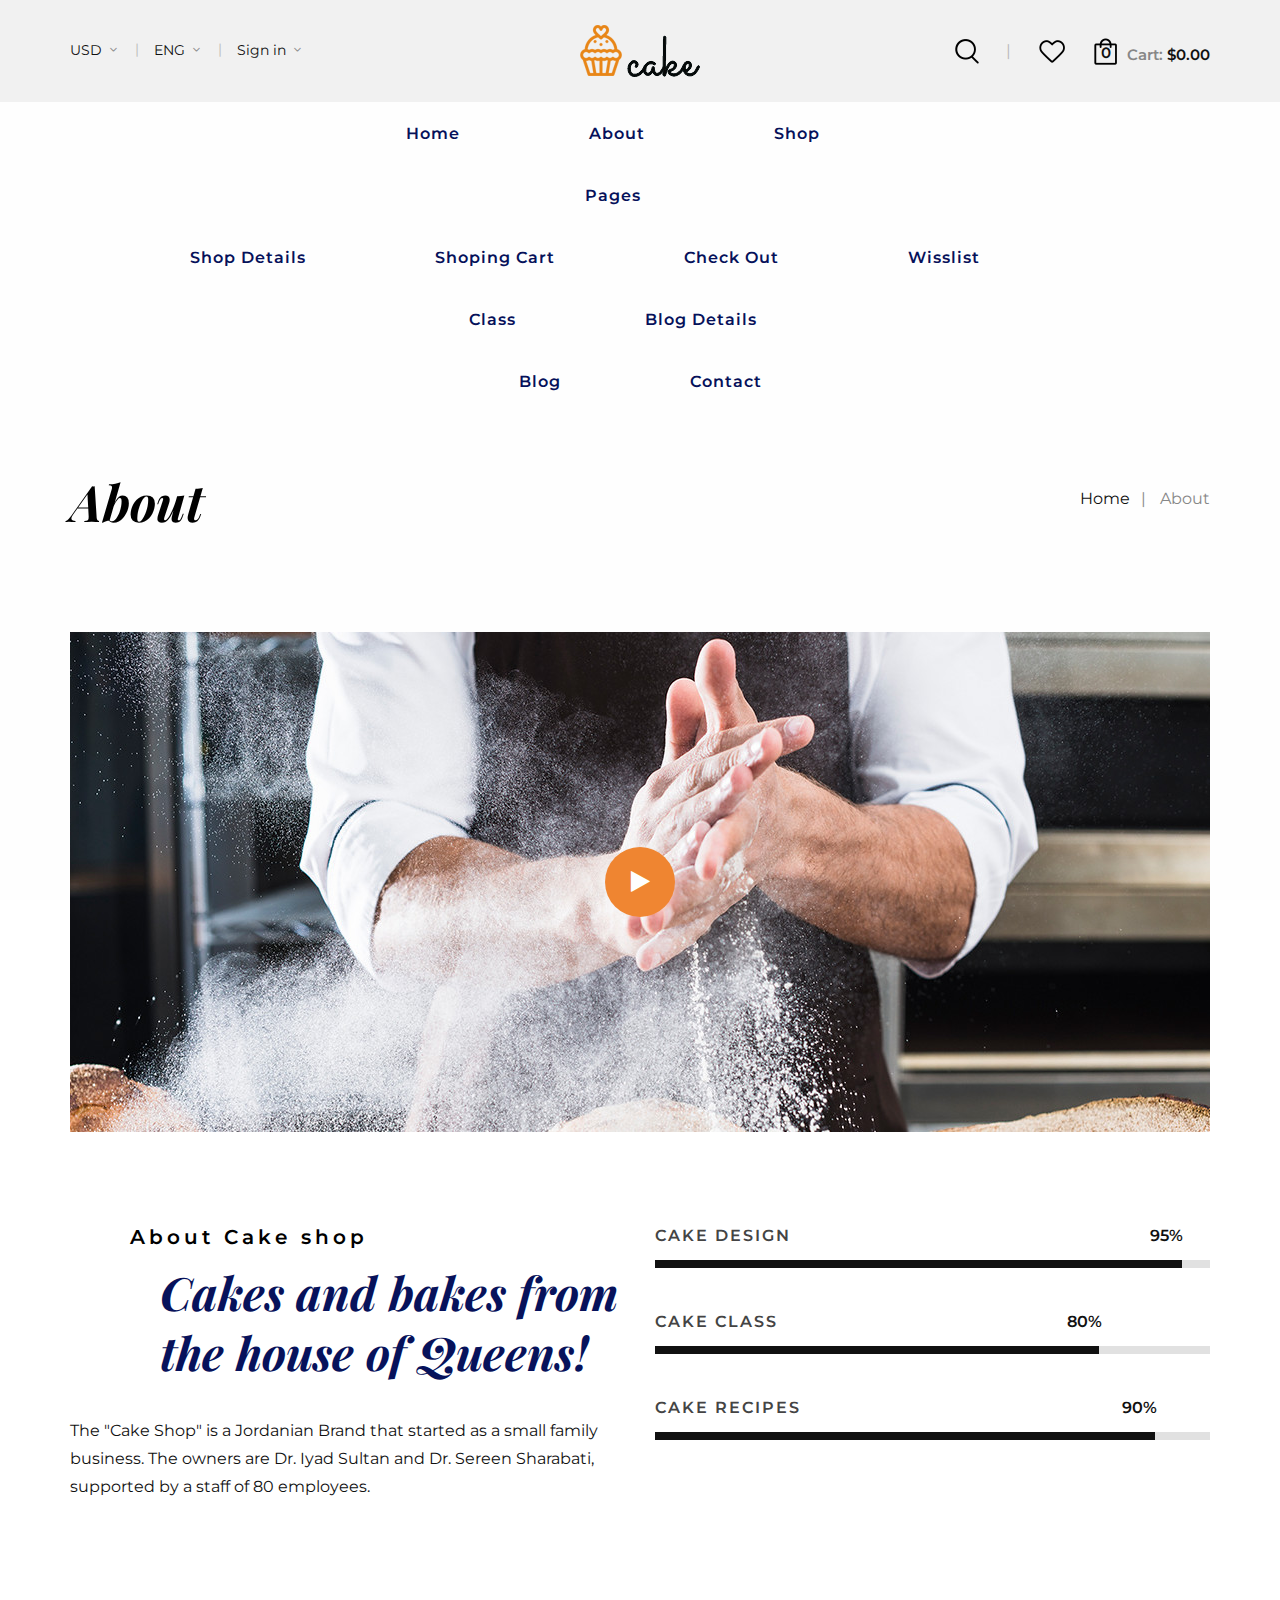
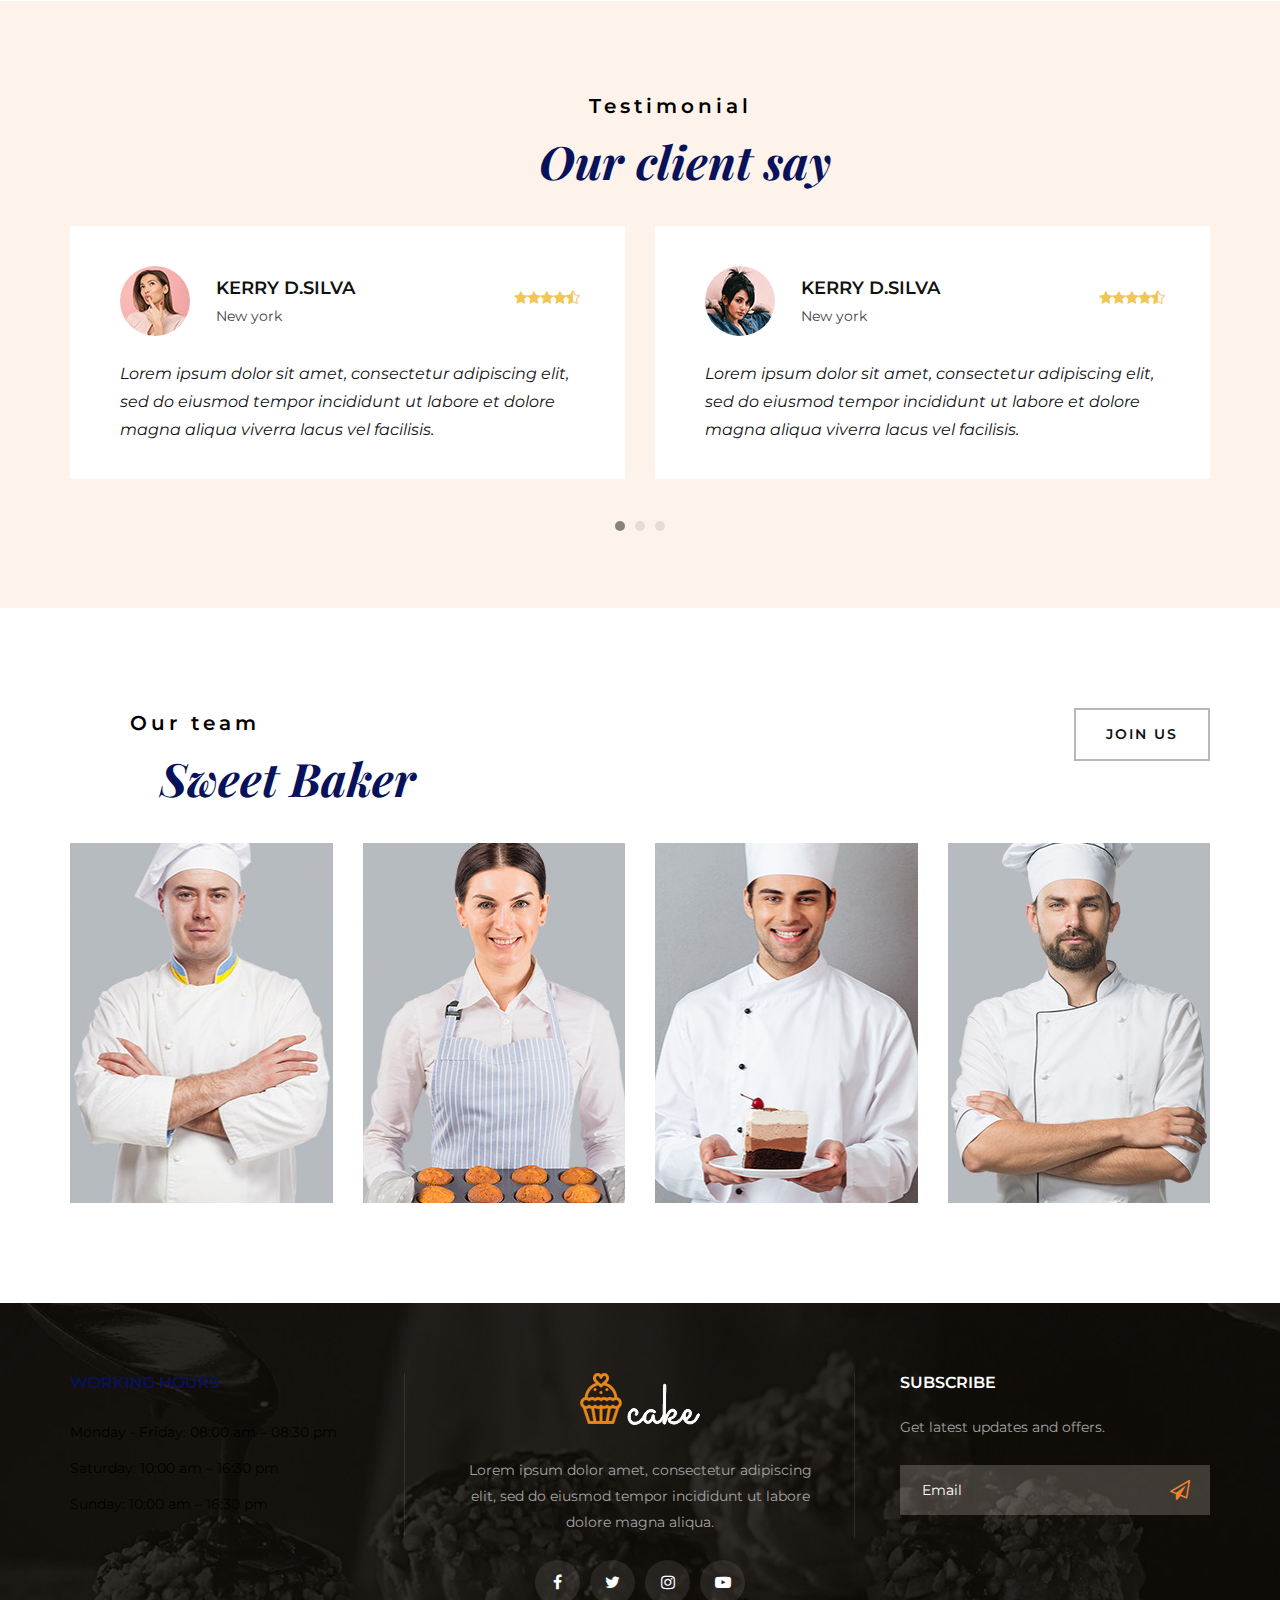
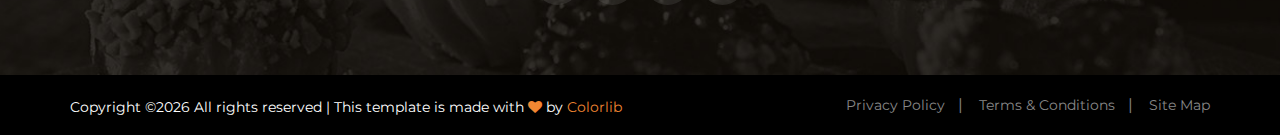
==== cake-main/about.html @ 312c6e27 "Code Push" ====
<!DOCTYPE html>
<html lang="zxx">

<head>
    <meta charset="UTF-8">
    <meta name="description" content="Cake Template">
    <meta name="keywords" content="Cake, unica, creative, html">
    <meta name="viewport" content="width=device-width, initial-scale=1.0">
    <meta http-equiv="X-UA-Compatible" content="ie=edge">
    <title>Cake | Template</title>

    <!-- Google Font -->
    <link href="https://fonts.googleapis.com/css2?family=Playfair+Display:wght@400;500;600;700;800;900&display=swap"
    rel="stylesheet">
    <link href="https://fonts.googleapis.com/css2?family=Montserrat:wght@300;400;500;600;700;800;900&display=swap"
    rel="stylesheet">

    <!-- Css Styles -->
    <link rel="stylesheet" href="css/bootstrap.min.css" type="text/css">
    <link rel="stylesheet" href="css/flaticon.css" type="text/css">
    <link rel="stylesheet" href="css/barfiller.css" type="text/css">
    <link rel="stylesheet" href="css/magnific-popup.css" type="text/css">
    <link rel="stylesheet" href="css/font-awesome.min.css" type="text/css">
    <link rel="stylesheet" href="css/elegant-icons.css" type="text/css">
    <link rel="stylesheet" href="css/nice-select.css" type="text/css">
    <link rel="stylesheet" href="css/owl.carousel.min.css" type="text/css">
    <link rel="stylesheet" href="css/slicknav.min.css" type="text/css">
    <link rel="stylesheet" href="css/style.css" type="text/css">
</head>

<body>
    <!-- Page Preloder -->
    <div id="preloder">
        <div class="loader"></div>
    </div>

    <!-- Offcanvas Menu Begin -->
    <div class="offcanvas-menu-overlay"></div>
    <div class="offcanvas-menu-wrapper">
        <div class="offcanvas__cart">
            <div class="offcanvas__cart__links">
                <a href="#" class="search-switch"><img src="img/icon/search.png" alt=""></a>
                <a href="#"><img src="img/icon/heart.png" alt=""></a>
            </div>
            <div class="offcanvas__cart__item">
                <a href="#"><img src="img/icon/cart.png" alt=""> <span>0</span></a>
                <div class="cart__price">Cart: <span>$0.00</span></div>
            </div>
        </div>
        <div class="offcanvas__logo">
            <a href="./index.html"><img src="img/logo.png" alt=""></a>
        </div>
        <div id="mobile-menu-wrap"></div>
        <div class="offcanvas__option">
            <ul>
                <li>USD <span class="arrow_carrot-down"></span>
                    <ul>
                        <li>EUR</li>
                        <li>USD</li>
                    </ul>
                </li>
                <li>ENG <span class="arrow_carrot-down"></span>
                    <ul>
                        <li>Spanish</li>
                        <li>ENG</li>
                    </ul>
                </li>
                <li><a href="#">Sign in</a> <span class="arrow_carrot-down"></span></li>
            </ul>
        </div>
    </div>
    <!-- Offcanvas Menu End -->

    <!-- Header Section Begin -->
    <header class="header">
        <div class="header__top">
            <div class="container">
                <div class="row">
                    <div class="col-lg-12">
                        <div class="header__top__inner">
                            <div class="header__top__left">
                                <ul>
                                    <li>USD <span class="arrow_carrot-down"></span>
                                        <ul>
                                            <li>EUR</li>
                                            <li>USD</li>
                                        </ul>
                                    </li>
                                    <li>ENG <span class="arrow_carrot-down"></span>
                                        <ul>
                                            <li>Spanish</li>
                                            <li>ENG</li>
                                        </ul>
                                    </li>
                                    <li><a href="#">Sign in</a> <span class="arrow_carrot-down"></span></li>
                                </ul>
                            </div>
                            <div class="header__logo">
                                <a href="./index.html"><img src="img/logo.png" alt=""></a>
                            </div>
                            <div class="header__top__right">
                                <div class="header__top__right__links">
                                    <a href="#" class="search-switch"><img src="img/icon/search.png" alt=""></a>
                                    <a href="#"><img src="img/icon/heart.png" alt=""></a>
                                </div>
                                <div class="header__top__right__cart">
                                    <a href="#"><img src="img/icon/cart.png" alt=""> <span>0</span></a>
                                    <div class="cart__price">Cart: <span>$0.00</span></div>
                                </div>
                            </div>
                        </div>
                    </div>
                </div>
                <div class="canvas__open"><i class="fa fa-bars"></i></div>
            </div>
        </div>
        <div class="container">
            <div class="row">
                <div class="col-lg-12">
                    <nav class="header__menu mobile-menu">
                        <ul>
                            <li><a href="./index.html">Home</a></li>
                            <li class="active"><a href="./about.html">About</a></li>
                            <li><a href="./shop.html">Shop</a></li>
                            <li><a href="#">Pages</a>
                                <ul class="dropdown">
                                    <li><a href="./shop-details.html">Shop Details</a></li>
                                    <li><a href="./shoping-cart.html">Shoping Cart</a></li>
                                    <li><a href="./checkout.html">Check Out</a></li>
                                    <li><a href="./wisslist.html">Wisslist</a></li>
                                    <li><a href="./Class.html">Class</a></li>
                                    <li><a href="./blog-details.html">Blog Details</a></li>
                                </ul>
                            </li>
                            <li><a href="./blog.html">Blog</a></li>
                            <li><a href="./contact.html">Contact</a></li>
                        </ul>
                    </nav>
                </div>
            </div>
        </div>
    </header>
    <!-- Header Section End -->

    <!-- Breadcrumb Begin -->
    <div class="breadcrumb-option">
        <div class="container">
            <div class="row">
                <div class="col-lg-6 col-md-6 col-sm-6">
                    <div class="breadcrumb__text">
                        <h2>About</h2>
                    </div>
                </div>
                <div class="col-lg-6 col-md-6 col-sm-6">
                    <div class="breadcrumb__links">
                        <a href="./index.html">Home</a>
                        <span>About</span>
                    </div>
                </div>
            </div>
        </div>
    </div>
    <!-- Breadcrumb End -->

    <!-- About Section Begin -->
    <section class="about spad">
        <div class="container">
            <div class="row">
                <div class="col-lg-12">
                    <div class="about__video set-bg" data-setbg="img/about-video.jpg">
                        <a href="https://www.youtube.com/watch?v=8PJ3_p7VqHw&list=RD8PJ3_p7VqHw&start_radio=1"
                        class="play-btn video-popup"><i class="fa fa-play"></i></a>
                    </div>
                </div>
            </div>
            <div class="row">
                <div class="col-lg-6 col-md-6">
                    <div class="about__text">
                        <div class="section-title">
                            <span>About Cake shop</span>
                            <h2>Cakes and bakes from the house of Queens!</h2>
                        </div>
                        <p>The "Cake Shop" is a Jordanian Brand that started as a small family business. The owners are
                        Dr. Iyad Sultan and Dr. Sereen Sharabati, supported by a staff of 80 employees.</p>
                    </div>
                </div>
                <div class="col-lg-6 col-md-6">
                    <div class="about__bar">
                        <div class="about__bar__item">
                            <p>Cake design</p>
                            <div id="bar1" class="barfiller">
                                <div class="tipWrap"><span class="tip"></span></div>
                                <span class="fill" data-percentage="95"></span>
                            </div>
                        </div>
                        <div class="about__bar__item">
                            <p>Cake Class</p>
                            <div id="bar2" class="barfiller">
                                <div class="tipWrap"><span class="tip"></span></div>
                                <span class="fill" data-percentage="80"></span>
                            </div>
                        </div>
                        <div class="about__bar__item">
                            <p>Cake Recipes</p>
                            <div id="bar3" class="barfiller">
                                <div class="tipWrap"><span class="tip"></span></div>
                                <span class="fill" data-percentage="90"></span>
                            </div>
                        </div>
                    </div>
                </div>
            </div>
        </div>
    </section>
    <!-- About Section End -->

    <!-- Testimonial Section Begin -->
    <section class="testimonial spad">
        <div class="container">
            <div class="row">
                <div class="col-lg-12 text-center">
                    <div class="section-title">
                        <span>Testimonial</span>
                        <h2>Our client say</h2>
                    </div>
                </div>
            </div>
            <div class="row">
                <div class="testimonial__slider owl-carousel">
                    <div class="col-lg-6">
                        <div class="testimonial__item">
                            <div class="testimonial__author">
                                <div class="testimonial__author__pic">
                                    <img src="img/testimonial/ta-1.jpg" alt="">
                                </div>
                                <div class="testimonial__author__text">
                                    <h5>Kerry D.Silva</h5>
                                    <span>New york</span>
                                </div>
                            </div>
                            <div class="rating">
                                <span class="icon_star"></span>
                                <span class="icon_star"></span>
                                <span class="icon_star"></span>
                                <span class="icon_star"></span>
                                <span class="icon_star-half_alt"></span>
                            </div>
                            <p>Lorem ipsum dolor sit amet, consectetur adipiscing elit, sed do eiusmod tempor incididunt
                            ut labore et dolore magna aliqua viverra lacus vel facilisis.</p>
                        </div>
                    </div>
                    <div class="col-lg-6">
                        <div class="testimonial__item">
                            <div class="testimonial__author">
                                <div class="testimonial__author__pic">
                                    <img src="img/testimonial/ta-2.jpg" alt="">
                                </div>
                                <div class="testimonial__author__text">
                                    <h5>Kerry D.Silva</h5>
                                    <span>New york</span>
                                </div>
                            </div>
                            <div class="rating">
                                <span class="icon_star"></span>
                                <span class="icon_star"></span>
                                <span class="icon_star"></span>
                                <span class="icon_star"></span>
                                <span class="icon_star-half_alt"></span>
                            </div>
                            <p>Lorem ipsum dolor sit amet, consectetur adipiscing elit, sed do eiusmod tempor incididunt
                            ut labore et dolore magna aliqua viverra lacus vel facilisis.</p>
                        </div>
                    </div>
                    <div class="col-lg-6">
                        <div class="testimonial__item">
                            <div class="testimonial__author">
                                <div class="testimonial__author__pic">
                                    <img src="img/testimonial/ta-1.jpg" alt="">
                                </div>
                                <div class="testimonial__author__text">
                                    <h5>Ophelia Nunez</h5>
                                    <span>London</span>
                                </div>
                            </div>
                            <div class="rating">
                                <span class="icon_star"></span>
                                <span class="icon_star"></span>
                                <span class="icon_star"></span>
                                <span class="icon_star"></span>
                                <span class="icon_star-half_alt"></span>
                            </div>
                            <p>Lorem ipsum dolor sit amet, consectetur adipiscing elit, sed do eiusmod tempor incididunt
                            ut labore et dolore magna aliqua viverra lacus vel facilisis.</p>
                        </div>
                    </div>
                    <div class="col-lg-6">
                        <div class="testimonial__item">
                            <div class="testimonial__author">
                                <div class="testimonial__author__pic">
                                    <img src="img/testimonial/ta-2.jpg" alt="">
                                </div>
                                <div class="testimonial__author__text">
                                    <h5>Kerry D.Silva</h5>
                                    <span>New york</span>
                                </div>
                            </div>
                            <div class="rating">
                                <span class="icon_star"></span>
                                <span class="icon_star"></span>
                                <span class="icon_star"></span>
                                <span class="icon_star"></span>
                                <span class="icon_star-half_alt"></span>
                            </div>
                            <p>Lorem ipsum dolor sit amet, consectetur adipiscing elit, sed do eiusmod tempor incididunt
                            ut labore et dolore magna aliqua viverra lacus vel facilisis.</p>
                        </div>
                    </div>
                    <div class="col-lg-6">
                        <div class="testimonial__item">
                            <div class="testimonial__author">
                                <div class="testimonial__author__pic">
                                    <img src="img/testimonial/ta-1.jpg" alt="">
                                </div>
                                <div class="testimonial__author__text">
                                    <h5>Ophelia Nunez</h5>
                                    <span>London</span>
                                </div>
                            </div>
                            <div class="rating">
                                <span class="icon_star"></span>
                                <span class="icon_star"></span>
                                <span class="icon_star"></span>
                                <span class="icon_star"></span>
                                <span class="icon_star-half_alt"></span>
                            </div>
                            <p>Lorem ipsum dolor sit amet, consectetur adipiscing elit, sed do eiusmod tempor incididunt
                            ut labore et dolore magna aliqua viverra lacus vel facilisis.</p>
                        </div>
                    </div>
                    <div class="col-lg-6">
                        <div class="testimonial__item">
                            <div class="testimonial__author">
                                <div class="testimonial__author__pic">
                                    <img src="img/testimonial/ta-2.jpg" alt="">
                                </div>
                                <div class="testimonial__author__text">
                                    <h5>Kerry D.Silva</h5>
                                    <span>New york</span>
                                </div>
                            </div>
                            <div class="rating">
                                <span class="icon_star"></span>
                                <span class="icon_star"></span>
                                <span class="icon_star"></span>
                                <span class="icon_star"></span>
                                <span class="icon_star-half_alt"></span>
                            </div>
                            <p>Lorem ipsum dolor sit amet, consectetur adipiscing elit, sed do eiusmod tempor incididunt
                            ut labore et dolore magna aliqua viverra lacus vel facilisis.</p>
                        </div>
                    </div>
                </div>
            </div>
        </div>
    </section>
    <!-- Testimonial Section End -->

    <!-- Team Section Begin -->
    <section class="team spad">
        <div class="container">
            <div class="row">
                <div class="col-lg-7 col-md-7 col-sm-7">
                    <div class="section-title">
                        <span>Our team</span>
                        <h2>Sweet Baker </h2>
                    </div>
                </div>
                <div class="col-lg-5 col-md-5 col-sm-5">
                    <div class="team__btn">
                        <a href="#" class="primary-btn">Join Us</a>
                    </div>
                </div>
            </div>
            <div class="row">
                <div class="col-lg-3  col-md-6 col-sm-6">
                    <div class="team__item set-bg" data-setbg="img/team/team-1.jpg">
                        <div class="team__item__text">
                            <h6>Randy Butler</h6>
                            <span>Decorater</span>
                            <div class="team__item__social">
                                <a href="#"><i class="fa fa-facebook"></i></a>
                                <a href="#"><i class="fa fa-twitter"></i></a>
                                <a href="#"><i class="fa fa-instagram"></i></a>
                                <a href="#"><i class="fa fa-youtube-play"></i></a>
                            </div>
                        </div>
                    </div>
                </div>
                <div class="col-lg-3  col-md-6 col-sm-6">
                    <div class="team__item set-bg" data-setbg="img/team/team-2.jpg">
                        <div class="team__item__text">
                            <h6>Randy Butler</h6>
                            <span>Decorater</span>
                            <div class="team__item__social">
                                <a href="#"><i class="fa fa-facebook"></i></a>
                                <a href="#"><i class="fa fa-twitter"></i></a>
                                <a href="#"><i class="fa fa-instagram"></i></a>
                                <a href="#"><i class="fa fa-youtube-play"></i></a>
                            </div>
                        </div>
                    </div>
                </div>
                <div class="col-lg-3  col-md-6 col-sm-6">
                    <div class="team__item set-bg" data-setbg="img/team/team-3.jpg">
                        <div class="team__item__text">
                            <h6>Randy Butler</h6>
                            <span>Decorater</span>
                            <div class="team__item__social">
                                <a href="#"><i class="fa fa-facebook"></i></a>
                                <a href="#"><i class="fa fa-twitter"></i></a>
                                <a href="#"><i class="fa fa-instagram"></i></a>
                                <a href="#"><i class="fa fa-youtube-play"></i></a>
                            </div>
                        </div>
                    </div>
                </div>
                <div class="col-lg-3  col-md-6 col-sm-6">
                    <div class="team__item set-bg" data-setbg="img/team/team-4.jpg">
                        <div class="team__item__text">
                            <h6>Randy Butler</h6>
                            <span>Decorater</span>
                            <div class="team__item__social">
                                <a href="#"><i class="fa fa-facebook"></i></a>
                                <a href="#"><i class="fa fa-twitter"></i></a>
                                <a href="#"><i class="fa fa-instagram"></i></a>
                                <a href="#"><i class="fa fa-youtube-play"></i></a>
                            </div>
                        </div>
                    </div>
                </div>
            </div>
        </div>
    </section>
    <!-- Team Section End -->

    <!-- Footer Section Begin -->
    <footer class="footer set-bg" data-setbg="img/footer-bg.jpg">
        <div class="container">
            <div class="row">
                <div class="col-lg-4 col-md-6 col-sm-6">
                    <div class="footer__widget">
                        <h6>WORKING HOURS</h6>
                        <ul>
                            <li>Monday - Friday: 08:00 am – 08:30 pm</li>
                            <li>Saturday: 10:00 am – 16:30 pm</li>
                            <li>Sunday: 10:00 am – 16:30 pm</li>
                        </ul>
                    </div>
                </div>
                <div class="col-lg-4 col-md-6 col-sm-6">
                    <div class="footer__about">
                        <div class="footer__logo">
                            <a href="#"><img src="img/footer-logo.png" alt=""></a>
                        </div>
                        <p>Lorem ipsum dolor amet, consectetur adipiscing elit, sed do eiusmod tempor incididunt ut
                        labore dolore magna aliqua.</p>
                        <div class="footer__social">
                            <a href="#"><i class="fa fa-facebook"></i></a>
                            <a href="#"><i class="fa fa-twitter"></i></a>
                            <a href="#"><i class="fa fa-instagram"></i></a>
                            <a href="#"><i class="fa fa-youtube-play"></i></a>
                        </div>
                    </div>
                </div>
                <div class="col-lg-4 col-md-6 col-sm-6">
                    <div class="footer__newslatter">
                        <h6>Subscribe</h6>
                        <p>Get latest updates and offers.</p>
                        <form action="#">
                            <input type="text" placeholder="Email">
                            <button type="submit"><i class="fa fa-send-o"></i></button>
                        </form>
                    </div>
                </div>
            </div>
        </div>
        <div class="copyright">
            <div class="container">
                <div class="row">
                    <div class="col-lg-7">
                        <p class="copyright__text text-white"><!-- Link back to Colorlib can't be removed. Template is licensed under CC BY 3.0. -->
                          Copyright &copy;<script>document.write(new Date().getFullYear());</script> All rights reserved | This template is made with <i class="fa fa-heart" aria-hidden="true"></i> by <a href="https://colorlib.com" target="_blank">Colorlib</a>
                          <!-- Link back to Colorlib can't be removed. Template is licensed under CC BY 3.0. -->
                      </p>
                  </div>
                  <div class="col-lg-5">
                    <div class="copyright__widget">
                        <ul>
                            <li><a href="#">Privacy Policy</a></li>
                            <li><a href="#">Terms & Conditions</a></li>
                            <li><a href="#">Site Map</a></li>
                        </ul>
                    </div>
                </div>
            </div>
        </div>
    </div>
</footer>
<!-- Footer Section End -->

<!-- Search Begin -->
<div class="search-model">
    <div class="h-100 d-flex align-items-center justify-content-center">
        <div class="search-close-switch">+</div>
        <form class="search-model-form">
            <input type="text" id="search-input" placeholder="Search here.....">
        </form>
    </div>
</div>
<!-- Search End -->

<!-- Js Plugins -->
<script src="js/jquery-3.3.1.min.js"></script>
<script src="js/bootstrap.min.js"></script>
<script src="js/jquery.nice-select.min.js"></script>
<script src="js/jquery.barfiller.js"></script>
<script src="js/jquery.magnific-popup.min.js"></script>
<script src="js/jquery.slicknav.js"></script>
<script src="js/owl.carousel.min.js"></script>
<script src="js/jquery.nicescroll.min.js"></script>
<script src="js/main.js"></script>
</body>

</html>
---- cake-main/css/flaticon.css ----
/*
  	Flaticon icon font: Flaticon
  	Creation date: 08/11/2017 08:35
  	*/

@font-face {
  font-family: "Flaticon";
  src: url("../fonts/Flaticon.eot");
  src: url("../fonts/Flaticon.eot?#iefix") format("embedded-opentype"),
       url("../fonts/Flaticon.woff") format("woff"),
       url("../fonts/Flaticon.ttf") format("truetype"),
       url("../fonts/Flaticon.svg#Flaticon") format("svg");
  font-weight: normal;
  font-style: normal;
}

@media screen and (-webkit-min-device-pixel-ratio:0) {
  @font-face {
    font-family: "Flaticon";
    src: url("../fonts/Flaticon.svg#Flaticon") format("svg");
  }
}

[class^="flaticon-"]:before, [class*=" flaticon-"]:before,
[class^="flaticon-"]:after, [class*=" flaticon-"]:after {   
  font-family: Flaticon;
  font-size: 60px;
  font-style: normal;
}

.flaticon-001-strawberry:before { content: "\f100"; }
.flaticon-002-cake-14:before { content: "\f101"; }
.flaticon-003-cake-13:before { content: "\f102"; }
.flaticon-004-piece-of-cake:before { content: "\f103"; }
.flaticon-005-pancake:before { content: "\f104"; }
.flaticon-006-macarons:before { content: "\f105"; }
.flaticon-007-cake-12:before { content: "\f106"; }
.flaticon-008-lollipop-1:before { content: "\f107"; }
.flaticon-009-lollipop:before { content: "\f108"; }
.flaticon-010-cake-11:before { content: "\f109"; }
.flaticon-011-ice-cream-11:before { content: "\f10a"; }
.flaticon-012-ice-cream-10:before { content: "\f10b"; }
.flaticon-013-ice-cream-9:before { content: "\f10c"; }
.flaticon-014-ice-cream-8:before { content: "\f10d"; }
.flaticon-015-ice-cream-7:before { content: "\f10e"; }
.flaticon-016-ice-cream-6:before { content: "\f10f"; }
.flaticon-017-ice-cream-5:before { content: "\f110"; }
.flaticon-018-ice-cream-4:before { content: "\f111"; }
.flaticon-019-ice-cream-3:before { content: "\f112"; }
.flaticon-020-ice-cream-2:before { content: "\f113"; }
.flaticon-021-ice-cream-1:before { content: "\f114"; }
.flaticon-022-ice-cream:before { content: "\f115"; }
.flaticon-023-doughnut:before { content: "\f116"; }
.flaticon-024-cupcake-8:before { content: "\f117"; }
.flaticon-025-cupcake-7:before { content: "\f118"; }
.flaticon-026-cupcake-6:before { content: "\f119"; }
.flaticon-027-cupcake-5:before { content: "\f11a"; }
.flaticon-028-cupcake-4:before { content: "\f11b"; }
.flaticon-029-cupcake-3:before { content: "\f11c"; }
.flaticon-030-cupcake-2:before { content: "\f11d"; }
.flaticon-031-cupcake-1:before { content: "\f11e"; }
.flaticon-032-cupcake:before { content: "\f11f"; }
.flaticon-033-cake-10:before { content: "\f120"; }
.flaticon-034-chocolate-roll:before { content: "\f121"; }
.flaticon-035-cake-9:before { content: "\f122"; }
.flaticon-036-chocolate-1:before { content: "\f123"; }
.flaticon-037-chocolate:before { content: "\f124"; }
.flaticon-038-cake-8:before { content: "\f125"; }
.flaticon-039-candy-2:before { content: "\f126"; }
.flaticon-040-candy-1:before { content: "\f127"; }
.flaticon-041-candy:before { content: "\f128"; }
.flaticon-042-candies:before { content: "\f129"; }
.flaticon-043-cake-7:before { content: "\f12a"; }
.flaticon-044-cake-6:before { content: "\f12b"; }
.flaticon-045-cake-5:before { content: "\f12c"; }
.flaticon-046-cake-4:before { content: "\f12d"; }
.flaticon-047-cake-3:before { content: "\f12e"; }
.flaticon-048-cake-2:before { content: "\f12f"; }
.flaticon-049-cake-1:before { content: "\f130"; }
.flaticon-050-cake:before { content: "\f131"; }
---- cake-main/css/barfiller.css ----
.barfiller {
    width:100%;
    height:12px;
    background:#fcfcfc;
    border:1px solid #ccc;
    position:relative;
    margin-bottom:20px;
    box-shadow: inset 1px 4px 9px -6px rgba(0,0,0,.5); 
    -moz-box-shadow: inset 1px 4px 9px -6px rgba(0,0,0,.5); 
}

.barfiller .fill {
    display:block;
    position:relative;
    width:0px;
    height:100%;
    background:#333;
    z-index:1;
}

.barfiller .tipWrap {
    display:none;
}

.barfiller .tip {
    margin-top:-30px;
    padding:2px 4px;
    font-size:11px;
    color:#fff;
    left:0px;
    position:absolute;
    z-index:2;
    background: #333;
} 

.barfiller .tip:after {
    border:solid;
    border-color:rgba(0,0,0,.8) transparent;
    border-width:6px 6px 0 6px;
    content:"";
    display:block;
    position:absolute;
    left:9px;
    top:100%;
    z-index:9
}
---- cake-main/css/elegant-icons.css ----
@font-face {
	font-family: 'ElegantIcons';
	src:url('../fonts/ElegantIcons.eot');
	src:url('../fonts/ElegantIcons.eot?#iefix') format('embedded-opentype'),
		url('../fonts/ElegantIcons.woff') format('woff'),
		url('../fonts/ElegantIcons.ttf') format('truetype'),
		url('../fonts/ElegantIcons.svg#ElegantIcons') format('svg');
	font-weight: normal;
	font-style: normal;
}

/* Use the following CSS code if you want to use data attributes for inserting your icons */
[data-icon]:before {
	font-family: 'ElegantIcons';
	content: attr(data-icon);
	speak: none;
	font-weight: normal;
	font-variant: normal;
	text-transform: none;
	line-height: 1;
	-webkit-font-smoothing: antialiased;
	-moz-osx-font-smoothing: grayscale;
}

/* Use the following CSS code if you want to have a class per icon */
/*
Instead of a list of all class selectors,
you can use the generic selector below, but it's slower:
[class*="your-class-prefix"] {
*/
.arrow_up, .arrow_down, .arrow_left, .arrow_right, .arrow_left-up, .arrow_right-up, .arrow_right-down, .arrow_left-down, .arrow-up-down, .arrow_up-down_alt, .arrow_left-right_alt, .arrow_left-right, .arrow_expand_alt2, .arrow_expand_alt, .arrow_condense, .arrow_expand, .arrow_move, .arrow_carrot-up, .arrow_carrot-down, .arrow_carrot-left, .arrow_carrot-right, .arrow_carrot-2up, .arrow_carrot-2down, .arrow_carrot-2left, .arrow_carrot-2right, .arrow_carrot-up_alt2, .arrow_carrot-down_alt2, .arrow_carrot-left_alt2, .arrow_carrot-right_alt2, .arrow_carrot-2up_alt2, .arrow_carrot-2down_alt2, .arrow_carrot-2left_alt2, .arrow_carrot-2right_alt2, .arrow_triangle-up, .arrow_triangle-down, .arrow_triangle-left, .arrow_triangle-right, .arrow_triangle-up_alt2, .arrow_triangle-down_alt2, .arrow_triangle-left_alt2, .arrow_triangle-right_alt2, .arrow_back, .icon_minus-06, .icon_plus, .icon_close, .icon_check, .icon_minus_alt2, .icon_plus_alt2, .icon_close_alt2, .icon_check_alt2, .icon_zoom-out_alt, .icon_zoom-in_alt, .icon_search, .icon_box-empty, .icon_box-selected, .icon_minus-box, .icon_plus-box, .icon_box-checked, .icon_circle-empty, .icon_circle-slelected, .icon_stop_alt2, .icon_stop, .icon_pause_alt2, .icon_pause, .icon_menu, .icon_menu-square_alt2, .icon_menu-circle_alt2, .icon_ul, .icon_ol, .icon_adjust-horiz, .icon_adjust-vert, .icon_document_alt, .icon_documents_alt, .icon_pencil, .icon_pencil-edit_alt, .icon_pencil-edit, .icon_folder-alt, .icon_folder-open_alt, .icon_folder-add_alt, .icon_info_alt, .icon_error-oct_alt, .icon_error-circle_alt, .icon_error-triangle_alt, .icon_question_alt2, .icon_question, .icon_comment_alt, .icon_chat_alt, .icon_vol-mute_alt, .icon_volume-low_alt, .icon_volume-high_alt, .icon_quotations, .icon_quotations_alt2, .icon_clock_alt, .icon_lock_alt, .icon_lock-open_alt, .icon_key_alt, .icon_cloud_alt, .icon_cloud-upload_alt, .icon_cloud-download_alt, .icon_image, .icon_images, .icon_lightbulb_alt, .icon_gift_alt, .icon_house_alt, .icon_genius, .icon_mobile, .icon_tablet, .icon_laptop, .icon_desktop, .icon_camera_alt, .icon_mail_alt, .icon_cone_alt, .icon_ribbon_alt, .icon_bag_alt, .icon_creditcard, .icon_cart_alt, .icon_paperclip, .icon_tag_alt, .icon_tags_alt, .icon_trash_alt, .icon_cursor_alt, .icon_mic_alt, .icon_compass_alt, .icon_pin_alt, .icon_pushpin_alt, .icon_map_alt, .icon_drawer_alt, .icon_toolbox_alt, .icon_book_alt, .icon_calendar, .icon_film, .icon_table, .icon_contacts_alt, .icon_headphones, .icon_lifesaver, .icon_piechart, .icon_refresh, .icon_link_alt, .icon_link, .icon_loading, .icon_blocked, .icon_archive_alt, .icon_heart_alt, .icon_star_alt, .icon_star-half_alt, .icon_star, .icon_star-half, .icon_tools, .icon_tool, .icon_cog, .icon_cogs, .arrow_up_alt, .arrow_down_alt, .arrow_left_alt, .arrow_right_alt, .arrow_left-up_alt, .arrow_right-up_alt, .arrow_right-down_alt, .arrow_left-down_alt, .arrow_condense_alt, .arrow_expand_alt3, .arrow_carrot_up_alt, .arrow_carrot-down_alt, .arrow_carrot-left_alt, .arrow_carrot-right_alt, .arrow_carrot-2up_alt, .arrow_carrot-2dwnn_alt, .arrow_carrot-2left_alt, .arrow_carrot-2right_alt, .arrow_triangle-up_alt, .arrow_triangle-down_alt, .arrow_triangle-left_alt, .arrow_triangle-right_alt, .icon_minus_alt, .icon_plus_alt, .icon_close_alt, .icon_check_alt, .icon_zoom-out, .icon_zoom-in, .icon_stop_alt, .icon_menu-square_alt, .icon_menu-circle_alt, .icon_document, .icon_documents, .icon_pencil_alt, .icon_folder, .icon_folder-open, .icon_folder-add, .icon_folder_upload, .icon_folder_download, .icon_info, .icon_error-circle, .icon_error-oct, .icon_error-triangle, .icon_question_alt, .icon_comment, .icon_chat, .icon_vol-mute, .icon_volume-low, .icon_volume-high, .icon_quotations_alt, .icon_clock, .icon_lock, .icon_lock-open, .icon_key, .icon_cloud, .icon_cloud-upload, .icon_cloud-download, .icon_lightbulb, .icon_gift, .icon_house, .icon_camera, .icon_mail, .icon_cone, .icon_ribbon, .icon_bag, .icon_cart, .icon_tag, .icon_tags, .icon_trash, .icon_cursor, .icon_mic, .icon_compass, .icon_pin, .icon_pushpin, .icon_map, .icon_drawer, .icon_toolbox, .icon_book, .icon_contacts, .icon_archive, .icon_heart, .icon_profile, .icon_group, .icon_grid-2x2, .icon_grid-3x3, .icon_music, .icon_pause_alt, .icon_phone, .icon_upload, .icon_download, .social_facebook, .social_twitter, .social_pinterest, .social_googleplus, .social_tumblr, .social_tumbleupon, .social_wordpress, .social_instagram, .social_dribbble, .social_vimeo, .social_linkedin, .social_rss, .social_deviantart, .social_share, .social_myspace, .social_skype, .social_youtube, .social_picassa, .social_googledrive, .social_flickr, .social_blogger, .social_spotify, .social_delicious, .social_facebook_circle, .social_twitter_circle, .social_pinterest_circle, .social_googleplus_circle, .social_tumblr_circle, .social_stumbleupon_circle, .social_wordpress_circle, .social_instagram_circle, .social_dribbble_circle, .social_vimeo_circle, .social_linkedin_circle, .social_rss_circle, .social_deviantart_circle, .social_share_circle, .social_myspace_circle, .social_skype_circle, .social_youtube_circle, .social_picassa_circle, .social_googledrive_alt2, .social_flickr_circle, .social_blogger_circle, .social_spotify_circle, .social_delicious_circle, .social_facebook_square, .social_twitter_square, .social_pinterest_square, .social_googleplus_square, .social_tumblr_square, .social_stumbleupon_square, .social_wordpress_square, .social_instagram_square, .social_dribbble_square, .social_vimeo_square, .social_linkedin_square, .social_rss_square, .social_deviantart_square, .social_share_square, .social_myspace_square, .social_skype_square, .social_youtube_square, .social_picassa_square, .social_googledrive_square, .social_flickr_square, .social_blogger_square, .social_spotify_square, .social_delicious_square, .icon_printer, .icon_calulator, .icon_building, .icon_floppy, .icon_drive, .icon_search-2, .icon_id, .icon_id-2, .icon_puzzle, .icon_like, .icon_dislike, .icon_mug, .icon_currency, .icon_wallet, .icon_pens, .icon_easel, .icon_flowchart, .icon_datareport, .icon_briefcase, .icon_shield, .icon_percent, .icon_globe, .icon_globe-2, .icon_target, .icon_hourglass, .icon_balance, .icon_rook, .icon_printer-alt, .icon_calculator_alt, .icon_building_alt, .icon_floppy_alt, .icon_drive_alt, .icon_search_alt, .icon_id_alt, .icon_id-2_alt, .icon_puzzle_alt, .icon_like_alt, .icon_dislike_alt, .icon_mug_alt, .icon_currency_alt, .icon_wallet_alt, .icon_pens_alt, .icon_easel_alt, .icon_flowchart_alt, .icon_datareport_alt, .icon_briefcase_alt, .icon_shield_alt, .icon_percent_alt, .icon_globe_alt, .icon_clipboard {
	font-family: 'ElegantIcons';
	speak: none;
	font-style: normal;
	font-weight: normal;
	font-variant: normal;
	text-transform: none;
	line-height: 1;
	-webkit-font-smoothing: antialiased;
}
.arrow_up:before {
	content: "\21";
}
.arrow_down:before {
	content: "\22";
}
.arrow_left:before {
	content: "\23";
}
.arrow_right:before {
	content: "\24";
}
.arrow_left-up:before {
	content: "\25";
}
.arrow_right-up:before {
	content: "\26";
}
.arrow_right-down:before {
	content: "\27";
}
.arrow_left-down:before {
	content: "\28";
}
.arrow-up-down:before {
	content: "\29";
}
.arrow_up-down_alt:before {
	content: "\2a";
}
.arrow_left-right_alt:before {
	content: "\2b";
}
.arrow_left-right:before {
	content: "\2c";
}
.arrow_expand_alt2:before {
	content: "\2d";
}
.arrow_expand_alt:before {
	content: "\2e";
}
.arrow_condense:before {
	content: "\2f";
}
.arrow_expand:before {
	content: "\30";
}
.arrow_move:before {
	content: "\31";
}
.arrow_carrot-up:before {
	content: "\32";
}
.arrow_carrot-down:before {
	content: "\33";
}
.arrow_carrot-left:before {
	content: "\34";
}
.arrow_carrot-right:before {
	content: "\35";
}
.arrow_carrot-2up:before {
	content: "\36";
}
.arrow_carrot-2down:before {
	content: "\37";
}
.arrow_carrot-2left:before {
	content: "\38";
}
.arrow_carrot-2right:before {
	content: "\39";
}
.arrow_carrot-up_alt2:before {
	content: "\3a";
}
.arrow_carrot-down_alt2:before {
	content: "\3b";
}
.arrow_carrot-left_alt2:before {
	content: "\3c";
}
.arrow_carrot-right_alt2:before {
	content: "\3d";
}
.arrow_carrot-2up_alt2:before {
	content: "\3e";
}
.arrow_carrot-2down_alt2:before {
	content: "\3f";
}
.arrow_carrot-2left_alt2:before {
	content: "\40";
}
.arrow_carrot-2right_alt2:before {
	content: "\41";
}
.arrow_triangle-up:before {
	content: "\42";
}
.arrow_triangle-down:before {
	content: "\43";
}
.arrow_triangle-left:before {
	content: "\44";
}
.arrow_triangle-right:before {
	content: "\45";
}
.arrow_triangle-up_alt2:before {
	content: "\46";
}
.arrow_triangle-down_alt2:before {
	content: "\47";
}
.arrow_triangle-left_alt2:before {
	content: "\48";
}
.arrow_triangle-right_alt2:before {
	content: "\49";
}
.arrow_back:before {
	content: "\4a";
}
.icon_minus-06:before {
	content: "\4b";
}
.icon_plus:before {
	content: "\4c";
}
.icon_close:before {
	content: "\4d";
}
.icon_check:before {
	content: "\4e";
}
.icon_minus_alt2:before {
	content: "\4f";
}
.icon_plus_alt2:before {
	content: "\50";
}
.icon_close_alt2:before {
	content: "\51";
}
.icon_check_alt2:before {
	content: "\52";
}
.icon_zoom-out_alt:before {
	content: "\53";
}
.icon_zoom-in_alt:before {
	content: "\54";
}
.icon_search:before {
	content: "\55";
}
.icon_box-empty:before {
	content: "\56";
}
.icon_box-selected:before {
	content: "\57";
}
.icon_minus-box:before {
	content: "\58";
}
.icon_plus-box:before {
	content: "\59";
}
.icon_box-checked:before {
	content: "\5a";
}
.icon_circle-empty:before {
	content: "\5b";
}
.icon_circle-slelected:before {
	content: "\5c";
}
.icon_stop_alt2:before {
	content: "\5d";
}
.icon_stop:before {
	content: "\5e";
}
.icon_pause_alt2:before {
	content: "\5f";
}
.icon_pause:before {
	content: "\60";
}
.icon_menu:before {
	content: "\61";
}
.icon_menu-square_alt2:before {
	content: "\62";
}
.icon_menu-circle_alt2:before {
	content: "\63";
}
.icon_ul:before {
	content: "\64";
}
.icon_ol:before {
	content: "\65";
}
.icon_adjust-horiz:before {
	content: "\66";
}
.icon_adjust-vert:before {
	content: "\67";
}
.icon_document_alt:before {
	content: "\68";
}
.icon_documents_alt:before {
	content: "\69";
}
.icon_pencil:before {
	content: "\6a";
}
.icon_pencil-edit_alt:before {
	content: "\6b";
}
.icon_pencil-edit:before {
	content: "\6c";
}
.icon_folder-alt:before {
	content: "\6d";
}
.icon_folder-open_alt:before {
	content: "\6e";
}
.icon_folder-add_alt:before {
	content: "\6f";
}
.icon_info_alt:before {
	content: "\70";
}
.icon_error-oct_alt:before {
	content: "\71";
}
.icon_error-circle_alt:before {
	content: "\72";
}
.icon_error-triangle_alt:before {
	content: "\73";
}
.icon_question_alt2:before {
	content: "\74";
}
.icon_question:before {
	content: "\75";
}
.icon_comment_alt:before {
	content: "\76";
}
.icon_chat_alt:before {
	content: "\77";
}
.icon_vol-mute_alt:before {
	content: "\78";
}
.icon_volume-low_alt:before {
	content: "\79";
}
.icon_volume-high_alt:before {
	content: "\7a";
}
.icon_quotations:before {
	content: "\7b";
}
.icon_quotations_alt2:before {
	content: "\7c";
}
.icon_clock_alt:before {
	content: "\7d";
}
.icon_lock_alt:before {
	content: "\7e";
}
.icon_lock-open_alt:before {
	content: "\e000";
}
.icon_key_alt:before {
	content: "\e001";
}
.icon_cloud_alt:before {
	content: "\e002";
}
.icon_cloud-upload_alt:before {
	content: "\e003";
}
.icon_cloud-download_alt:before {
	content: "\e004";
}
.icon_image:before {
	content: "\e005";
}
.icon_images:before {
	content: "\e006";
}
.icon_lightbulb_alt:before {
	content: "\e007";
}
.icon_gift_alt:before {
	content: "\e008";
}
.icon_house_alt:before {
	content: "\e009";
}
.icon_genius:before {
	content: "\e00a";
}
.icon_mobile:before {
	content: "\e00b";
}
.icon_tablet:before {
	content: "\e00c";
}
.icon_laptop:before {
	content: "\e00d";
}
.icon_desktop:before {
	content: "\e00e";
}
.icon_camera_alt:before {
	content: "\e00f";
}
.icon_mail_alt:before {
	content: "\e010";
}
.icon_cone_alt:before {
	content: "\e011";
}
.icon_ribbon_alt:before {
	content: "\e012";
}
.icon_bag_alt:before {
	content: "\e013";
}
.icon_creditcard:before {
	content: "\e014";
}
.icon_cart_alt:before {
	content: "\e015";
}
.icon_paperclip:before {
	content: "\e016";
}
.icon_tag_alt:before {
	content: "\e017";
}
.icon_tags_alt:before {
	content: "\e018";
}
.icon_trash_alt:before {
	content: "\e019";
}
.icon_cursor_alt:before {
	content: "\e01a";
}
.icon_mic_alt:before {
	content: "\e01b";
}
.icon_compass_alt:before {
	content: "\e01c";
}
.icon_pin_alt:before {
	content: "\e01d";
}
.icon_pushpin_alt:before {
	content: "\e01e";
}
.icon_map_alt:before {
	content: "\e01f";
}
.icon_drawer_alt:before {
	content: "\e020";
}
.icon_toolbox_alt:before {
	content: "\e021";
}
.icon_book_alt:before {
	content: "\e022";
}
.icon_calendar:before {
	content: "\e023";
}
.icon_film:before {
	content: "\e024";
}
.icon_table:before {
	content: "\e025";
}
.icon_contacts_alt:before {
	content: "\e026";
}
.icon_headphones:before {
	content: "\e027";
}
.icon_lifesaver:before {
	content: "\e028";
}
.icon_piechart:before {
	content: "\e029";
}
.icon_refresh:before {
	content: "\e02a";
}
.icon_link_alt:before {
	content: "\e02b";
}
.icon_link:before {
	content: "\e02c";
}
.icon_loading:before {
	content: "\e02d";
}
.icon_blocked:before {
	content: "\e02e";
}
.icon_archive_alt:before {
	content: "\e02f";
}
.icon_heart_alt:before {
	content: "\e030";
}
.icon_star_alt:before {
	content: "\e031";
}
.icon_star-half_alt:before {
	content: "\e032";
}
.icon_star:before {
	content: "\e033";
}
.icon_star-half:before {
	content: "\e034";
}
.icon_tools:before {
	content: "\e035";
}
.icon_tool:before {
	content: "\e036";
}
.icon_cog:before {
	content: "\e037";
}
.icon_cogs:before {
	content: "\e038";
}
.arrow_up_alt:before {
	content: "\e039";
}
.arrow_down_alt:before {
	content: "\e03a";
}
.arrow_left_alt:before {
	content: "\e03b";
}
.arrow_right_alt:before {
	content: "\e03c";
}
.arrow_left-up_alt:before {
	content: "\e03d";
}
.arrow_right-up_alt:before {
	content: "\e03e";
}
.arrow_right-down_alt:before {
	content: "\e03f";
}
.arrow_left-down_alt:before {
	content: "\e040";
}
.arrow_condense_alt:before {
	content: "\e041";
}
.arrow_expand_alt3:before {
	content: "\e042";
}
.arrow_carrot_up_alt:before {
	content: "\e043";
}
.arrow_carrot-down_alt:before {
	content: "\e044";
}
.arrow_carrot-left_alt:before {
	content: "\e045";
}
.arrow_carrot-right_alt:before {
	content: "\e046";
}
.arrow_carrot-2up_alt:before {
	content: "\e047";
}
.arrow_carrot-2dwnn_alt:before {
	content: "\e048";
}
.arrow_carrot-2left_alt:before {
	content: "\e049";
}
.arrow_carrot-2right_alt:before {
	content: "\e04a";
}
.arrow_triangle-up_alt:before {
	content: "\e04b";
}
.arrow_triangle-down_alt:before {
	content: "\e04c";
}
.arrow_triangle-left_alt:before {
	content: "\e04d";
}
.arrow_triangle-right_alt:before {
	content: "\e04e";
}
.icon_minus_alt:before {
	content: "\e04f";
}
.icon_plus_alt:before {
	content: "\e050";
}
.icon_close_alt:before {
	content: "\e051";
}
.icon_check_alt:before {
	content: "\e052";
}
.icon_zoom-out:before {
	content: "\e053";
}
.icon_zoom-in:before {
	content: "\e054";
}
.icon_stop_alt:before {
	content: "\e055";
}
.icon_menu-square_alt:before {
	content: "\e056";
}
.icon_menu-circle_alt:before {
	content: "\e057";
}
.icon_document:before {
	content: "\e058";
}
.icon_documents:before {
	content: "\e059";
}
.icon_pencil_alt:before {
	content: "\e05a";
}
.icon_folder:before {
	content: "\e05b";
}
.icon_folder-open:before {
	content: "\e05c";
}
.icon_folder-add:before {
	content: "\e05d";
}
.icon_folder_upload:before {
	content: "\e05e";
}
.icon_folder_download:before {
	content: "\e05f";
}
.icon_info:before {
	content: "\e060";
}
.icon_error-circle:before {
	content: "\e061";
}
.icon_error-oct:before {
	content: "\e062";
}
.icon_error-triangle:before {
	content: "\e063";
}
.icon_question_alt:before {
	content: "\e064";
}
.icon_comment:before {
	content: "\e065";
}
.icon_chat:before {
	content: "\e066";
}
.icon_vol-mute:before {
	content: "\e067";
}
.icon_volume-low:before {
	content: "\e068";
}
.icon_volume-high:before {
	content: "\e069";
}
.icon_quotations_alt:before {
	content: "\e06a";
}
.icon_clock:before {
	content: "\e06b";
}
.icon_lock:before {
	content: "\e06c";
}
.icon_lock-open:before {
	content: "\e06d";
}
.icon_key:before {
	content: "\e06e";
}
.icon_cloud:before {
	content: "\e06f";
}
.icon_cloud-upload:before {
	content: "\e070";
}
.icon_cloud-download:before {
	content: "\e071";
}
.icon_lightbulb:before {
	content: "\e072";
}
.icon_gift:before {
	content: "\e073";
}
.icon_house:before {
	content: "\e074";
}
.icon_camera:before {
	content: "\e075";
}
.icon_mail:before {
	content: "\e076";
}
.icon_cone:before {
	content: "\e077";
}
.icon_ribbon:before {
	content: "\e078";
}
.icon_bag:before {
	content: "\e079";
}
.icon_cart:before {
	content: "\e07a";
}
.icon_tag:before {
	content: "\e07b";
}
.icon_tags:before {
	content: "\e07c";
}
.icon_trash:before {
	content: "\e07d";
}
.icon_cursor:before {
	content: "\e07e";
}
.icon_mic:before {
	content: "\e07f";
}
.icon_compass:before {
	content: "\e080";
}
.icon_pin:before {
	content: "\e081";
}
.icon_pushpin:before {
	content: "\e082";
}
.icon_map:before {
	content: "\e083";
}
.icon_drawer:before {
	content: "\e084";
}
.icon_toolbox:before {
	content: "\e085";
}
.icon_book:before {
	content: "\e086";
}
.icon_contacts:before {
	content: "\e087";
}
.icon_archive:before {
	content: "\e088";
}
.icon_heart:before {
	content: "\e089";
}
.icon_profile:before {
	content: "\e08a";
}
.icon_group:before {
	content: "\e08b";
}
.icon_grid-2x2:before {
	content: "\e08c";
}
.icon_grid-3x3:before {
	content: "\e08d";
}
.icon_music:before {
	content: "\e08e";
}
.icon_pause_alt:before {
	content: "\e08f";
}
.icon_phone:before {
	content: "\e090";
}
.icon_upload:before {
	content: "\e091";
}
.icon_download:before {
	content: "\e092";
}
.social_facebook:before {
	content: "\e093";
}
.social_twitter:before {
	content: "\e094";
}
.social_pinterest:before {
	content: "\e095";
}
.social_googleplus:before {
	content: "\e096";
}
.social_tumblr:before {
	content: "\e097";
}
.social_tumbleupon:before {
	content: "\e098";
}
.social_wordpress:before {
	content: "\e099";
}
.social_instagram:before {
	content: "\e09a";
}
.social_dribbble:before {
	content: "\e09b";
}
.social_vimeo:before {
	content: "\e09c";
}
.social_linkedin:before {
	content: "\e09d";
}
.social_rss:before {
	content: "\e09e";
}
.social_deviantart:before {
	content: "\e09f";
}
.social_share:before {
	content: "\e0a0";
}
.social_myspace:before {
	content: "\e0a1";
}
.social_skype:before {
	content: "\e0a2";
}
.social_youtube:before {
	content: "\e0a3";
}
.social_picassa:before {
	content: "\e0a4";
}
.social_googledrive:before {
	content: "\e0a5";
}
.social_flickr:before {
	content: "\e0a6";
}
.social_blogger:before {
	content: "\e0a7";
}
.social_spotify:before {
	content: "\e0a8";
}
.social_delicious:before {
	content: "\e0a9";
}
.social_facebook_circle:before {
	content: "\e0aa";
}
.social_twitter_circle:before {
	content: "\e0ab";
}
.social_pinterest_circle:before {
	content: "\e0ac";
}
.social_googleplus_circle:before {
	content: "\e0ad";
}
.social_tumblr_circle:before {
	content: "\e0ae";
}
.social_stumbleupon_circle:before {
	content: "\e0af";
}
.social_wordpress_circle:before {
	content: "\e0b0";
}
.social_instagram_circle:before {
	content: "\e0b1";
}
.social_dribbble_circle:before {
	content: "\e0b2";
}
.social_vimeo_circle:before {
	content: "\e0b3";
}
.social_linkedin_circle:before {
	content: "\e0b4";
}
.social_rss_circle:before {
	content: "\e0b5";
}
.social_deviantart_circle:before {
	content: "\e0b6";
}
.social_share_circle:before {
	content: "\e0b7";
}
.social_myspace_circle:before {
	content: "\e0b8";
}
.social_skype_circle:before {
	content: "\e0b9";
}
.social_youtube_circle:before {
	content: "\e0ba";
}
.social_picassa_circle:before {
	content: "\e0bb";
}
.social_googledrive_alt2:before {
	content: "\e0bc";
}
.social_flickr_circle:before {
	content: "\e0bd";
}
.social_blogger_circle:before {
	content: "\e0be";
}
.social_spotify_circle:before {
	content: "\e0bf";
}
.social_delicious_circle:before {
	content: "\e0c0";
}
.social_facebook_square:before {
	content: "\e0c1";
}
.social_twitter_square:before {
	content: "\e0c2";
}
.social_pinterest_square:before {
	content: "\e0c3";
}
.social_googleplus_square:before {
	content: "\e0c4";
}
.social_tumblr_square:before {
	content: "\e0c5";
}
.social_stumbleupon_square:before {
	content: "\e0c6";
}
.social_wordpress_square:before {
	content: "\e0c7";
}
.social_instagram_square:before {
	content: "\e0c8";
}
.social_dribbble_square:before {
	content: "\e0c9";
}
.social_vimeo_square:before {
	content: "\e0ca";
}
.social_linkedin_square:before {
	content: "\e0cb";
}
.social_rss_square:before {
	content: "\e0cc";
}
.social_deviantart_square:before {
	content: "\e0cd";
}
.social_share_square:before {
	content: "\e0ce";
}
.social_myspace_square:before {
	content: "\e0cf";
}
.social_skype_square:before {
	content: "\e0d0";
}
.social_youtube_square:before {
	content: "\e0d1";
}
.social_picassa_square:before {
	content: "\e0d2";
}
.social_googledrive_square:before {
	content: "\e0d3";
}
.social_flickr_square:before {
	content: "\e0d4";
}
.social_blogger_square:before {
	content: "\e0d5";
}
.social_spotify_square:before {
	content: "\e0d6";
}
.social_delicious_square:before {
	content: "\e0d7";
}
.icon_printer:before {
	content: "\e103";
}
.icon_calulator:before {
	content: "\e0ee";
}
.icon_building:before {
	content: "\e0ef";
}
.icon_floppy:before {
	content: "\e0e8";
}
.icon_drive:before {
	content: "\e0ea";
}
.icon_search-2:before {
	content: "\e101";
}
.icon_id:before {
	content: "\e107";
}
.icon_id-2:before {
	content: "\e108";
}
.icon_puzzle:before {
	content: "\e102";
}
.icon_like:before {
	content: "\e106";
}
.icon_dislike:before {
	content: "\e0eb";
}
.icon_mug:before {
	content: "\e105";
}
.icon_currency:before {
	content: "\e0ed";
}
.icon_wallet:before {
	content: "\e100";
}
.icon_pens:before {
	content: "\e104";
}
.icon_easel:before {
	content: "\e0e9";
}
.icon_flowchart:before {
	content: "\e109";
}
.icon_datareport:before {
	content: "\e0ec";
}
.icon_briefcase:before {
	content: "\e0fe";
}
.icon_shield:before {
	content: "\e0f6";
}
.icon_percent:before {
	content: "\e0fb";
}
.icon_globe:before {
	content: "\e0e2";
}
.icon_globe-2:before {
	content: "\e0e3";
}
.icon_target:before {
	content: "\e0f5";
}
.icon_hourglass:before {
	content: "\e0e1";
}
.icon_balance:before {
	content: "\e0ff";
}
.icon_rook:before {
	content: "\e0f8";
}
.icon_printer-alt:before {
	content: "\e0fa";
}
.icon_calculator_alt:before {
	content: "\e0e7";
}
.icon_building_alt:before {
	content: "\e0fd";
}
.icon_floppy_alt:before {
	content: "\e0e4";
}
.icon_drive_alt:before {
	content: "\e0e5";
}
.icon_search_alt:before {
	content: "\e0f7";
}
.icon_id_alt:before {
	content: "\e0e0";
}
.icon_id-2_alt:before {
	content: "\e0fc";
}
.icon_puzzle_alt:before {
	content: "\e0f9";
}
.icon_like_alt:before {
	content: "\e0dd";
}
.icon_dislike_alt:before {
	content: "\e0f1";
}
.icon_mug_alt:before {
	content: "\e0dc";
}
.icon_currency_alt:before {
	content: "\e0f3";
}
.icon_wallet_alt:before {
	content: "\e0d8";
}
.icon_pens_alt:before {
	content: "\e0db";
}
.icon_easel_alt:before {
	content: "\e0f0";
}
.icon_flowchart_alt:before {
	content: "\e0df";
}
.icon_datareport_alt:before {
	content: "\e0f2";
}
.icon_briefcase_alt:before {
	content: "\e0f4";
}
.icon_shield_alt:before {
	content: "\e0d9";
}
.icon_percent_alt:before {
	content: "\e0da";
}
.icon_globe_alt:before {
	content: "\e0de";
}
.icon_clipboard:before {
	content: "\e0e6";
}


	.glyph {
		float: left;
		text-align: center;
		padding: .75em;
		margin: .4em 1.5em .75em 0;
		width: 6em;
text-shadow: none;
	}
        .glyph_big {
        font-size: 128px;
        color: #59c5dc;
        float: left;
        margin-right: 20px;
        }

        .glyph div { padding-bottom: 10px;}

	.glyph input {
		font-family: consolas, monospace;
		font-size: 12px;
		width: 100%;
		text-align: center;
		border: 0;
		box-shadow: 0 0 0 1px #ccc;
		padding: .2em;
                -moz-border-radius: 5px;
                -webkit-border-radius: 5px;
	}
	.centered {
		margin-left: auto;
		margin-right: auto;
	}
	.glyph .fs1 {
		font-size: 2em;
	}
---- cake-main/css/nice-select.css ----
.nice-select {
  -webkit-tap-highlight-color: transparent;
  background-color: #fff;
  border-radius: 5px;
  border: solid 1px #e8e8e8;
  box-sizing: border-box;
  clear: both;
  cursor: pointer;
  display: block;
  float: left;
  font-family: inherit;
  font-size: 14px;
  font-weight: normal;
  height: 42px;
  line-height: 40px;
  outline: none;
  padding-left: 18px;
  padding-right: 30px;
  position: relative;
  text-align: left !important;
  -webkit-transition: all 0.2s ease-in-out;
  transition: all 0.2s ease-in-out;
  -webkit-user-select: none;
     -moz-user-select: none;
      -ms-user-select: none;
          user-select: none;
  white-space: nowrap;
  width: auto; }
  .nice-select:hover {
    border-color: #dbdbdb; }
  .nice-select:active, .nice-select.open, .nice-select:focus {
    border-color: #999; }
  .nice-select:after {
    border-bottom: 2px solid #999;
    border-right: 2px solid #999;
    content: '';
    display: block;
    height: 5px;
    margin-top: -4px;
    pointer-events: none;
    position: absolute;
    right: 12px;
    top: 50%;
    -webkit-transform-origin: 66% 66%;
        -ms-transform-origin: 66% 66%;
            transform-origin: 66% 66%;
    -webkit-transform: rotate(45deg);
        -ms-transform: rotate(45deg);
            transform: rotate(45deg);
    -webkit-transition: all 0.15s ease-in-out;
    transition: all 0.15s ease-in-out;
    width: 5px; }
  .nice-select.open:after {
    -webkit-transform: rotate(-135deg);
        -ms-transform: rotate(-135deg);
            transform: rotate(-135deg); }
  .nice-select.open .list {
    opacity: 1;
    pointer-events: auto;
    -webkit-transform: scale(1) translateY(0);
        -ms-transform: scale(1) translateY(0);
            transform: scale(1) translateY(0); }
  .nice-select.disabled {
    border-color: #ededed;
    color: #999;
    pointer-events: none; }
    .nice-select.disabled:after {
      border-color: #cccccc; }
  .nice-select.wide {
    width: 100%; }
    .nice-select.wide .list {
      left: 0 !important;
      right: 0 !important; }
  .nice-select.right {
    float: right; }
    .nice-select.right .list {
      left: auto;
      right: 0; }
  .nice-select.small {
    font-size: 12px;
    height: 36px;
    line-height: 34px; }
    .nice-select.small:after {
      height: 4px;
      width: 4px; }
    .nice-select.small .option {
      line-height: 34px;
      min-height: 34px; }
  .nice-select .list {
    background-color: #fff;
    border-radius: 5px;
    box-shadow: 0 0 0 1px rgba(68, 68, 68, 0.11);
    box-sizing: border-box;
    margin-top: 4px;
    opacity: 0;
    overflow: hidden;
    padding: 0;
    pointer-events: none;
    position: absolute;
    top: 100%;
    left: 0;
    -webkit-transform-origin: 50% 0;
        -ms-transform-origin: 50% 0;
            transform-origin: 50% 0;
    -webkit-transform: scale(0.75) translateY(-21px);
        -ms-transform: scale(0.75) translateY(-21px);
            transform: scale(0.75) translateY(-21px);
    -webkit-transition: all 0.2s cubic-bezier(0.5, 0, 0, 1.25), opacity 0.15s ease-out;
    transition: all 0.2s cubic-bezier(0.5, 0, 0, 1.25), opacity 0.15s ease-out;
    z-index: 9; }
    .nice-select .list:hover .option:not(:hover) {
      background-color: transparent !important; }
  .nice-select .option {
    cursor: pointer;
    font-weight: 400;
    line-height: 40px;
    list-style: none;
    min-height: 40px;
    outline: none;
    padding-left: 18px;
    padding-right: 29px;
    text-align: left;
    -webkit-transition: all 0.2s;
    transition: all 0.2s; }
    .nice-select .option:hover, .nice-select .option.focus, .nice-select .option.selected.focus {
      background-color: #f6f6f6; }
    .nice-select .option.selected {
      font-weight: bold; }
    .nice-select .option.disabled {
      background-color: transparent;
      color: #999;
      cursor: default; }

.no-csspointerevents .nice-select .list {
  display: none; }

.no-csspointerevents .nice-select.open .list {
  display: block; }
---- cake-main/css/style.css ----
/******************************************************************
  Theme Name: Cake
  Description: Cake e-commerce tamplate
  Author: Colorib
  Author URI: https://www.colorib.com//
  Version: 1.0
  Created: Colorib
******************************************************************/
/*------------------------------------------------------------------
[Table of contents]

1.  Template default CSS
	1.1	Variables
	1.2	Mixins
	1.3	Flexbox
	1.4	Reset
2.  Helper Css
3.  Header Section
4.  Hero Section
5.  Banner Section
6.  Product Section
7.  Intagram Section
8.  Latest Section
9.  Contact
10.  Footer Style
-------------------------------------------------------------------*/
/*----------------------------------------*/
/* Template default CSS
/*----------------------------------------*/
html,
body {
  height: 100%;
  font-family: "Montserrat", sans-serif;
  -webkit-font-smoothing: antialiased;
}

h1,
h2,
h3,
h4,
h5,
h6 {
  margin: 0;
  color: #11111194;
  font-weight: 400;
  font-family: "Montserrat", sans-serif;
}

h1 {
  font-size: 70px;
}

h2 {
  font-size: 36px;
}

h3 {
  font-size: 30px;
}

h4 {
  font-size: 24px;
}

h5 {
  font-size: 18px;
}

h6 {
  font-size: 16px;
}

p {
  font-size: 16px;
  font-family: "Montserrat", sans-serif;
  color: #111111;
  font-weight: 400;
  line-height: 28px;
  margin: 0 0 15px 0;
}

img {
  max-width: 100%;
}

input:focus,
select:focus,
button:focus,
textarea:focus {
  outline: none;
}

a:hover,
a:focus {
  text-decoration: none;
  outline: none;
  color: #ffffff;
}

ul,
ol {
  padding: 0;
  margin: 0;
}

/*---------------------
  Helper CSS
-----------------------*/
.section-title {
  margin-bottom: 35px;
}
.section-title span {
  padding-left: 60px;
  color: #000000;
  font-size: 20px;
  font-weight: 600;
  letter-spacing: 4px;
  display: block;
  margin-bottom: 10px;
}
.section-title h2 {
  padding-left: 90px;
  font-size: 46px;
  color: #07125b;
  line-height: 60px;
  font-weight: 700;
  font-style: italic;
  font-family: "Playfair Display", serif;
}

.set-bg {
  background-repeat: no-repeat;
  background-size: cover;
  background-position: top center;
}

.spad {
  padding-top: 100px;
  padding-bottom: 100px;
}

.text-white h1,
.text-white h2,
.text-white h3,
.text-white h4,
.text-white h5,
.text-white h6,
.text-white p,
.text-white span,
.text-white li,
.text-white a {
  color: #fff;
}

/* buttons */
.primary-btn {
  display: inline-block;
  font-size: 14px;
  font-weight: 600;
  text-transform: uppercase;
  padding: 14px 30px;
  color: #ffffff;
  background: #f08632;
  letter-spacing: 2px;
}

.site-btn {
  font-size: 14px;
  color: #ffffff;
  background: #07125b;
  font-weight: 600;
  border: none;
  text-transform: uppercase;
  display: inline-block;
  letter-spacing: 2px;
  padding: 14px 30px;
}

/* Preloder */
#preloder {
  position: fixed;
  width: 100%;
  height: 100%;
  top: 0;
  left: 0;
  z-index: 999999;
  background: #000;
}

.loader {
  width: 40px;
  height: 40px;
  position: absolute;
  top: 50%;
  left: 50%;
  margin-top: -13px;
  margin-left: -13px;
  border-radius: 60px;
  animation: loader 0.8s linear infinite;
  -webkit-animation: loader 0.8s linear infinite;
}

@keyframes loader {
  0% {
    -webkit-transform: rotate(0deg);
    transform: rotate(0deg);
    border: 4px solid #f44336;
    border-left-color: transparent;
  }
  50% {
    -webkit-transform: rotate(180deg);
    transform: rotate(180deg);
    border: 4px solid #673ab7;
    border-left-color: transparent;
  }
  100% {
    -webkit-transform: rotate(360deg);
    transform: rotate(360deg);
    border: 4px solid #f44336;
    border-left-color: transparent;
  }
}
@-webkit-keyframes loader {
  0% {
    -webkit-transform: rotate(0deg);
    border: 4px solid #f44336;
    border-left-color: transparent;
  }
  50% {
    -webkit-transform: rotate(180deg);
    border: 4px solid #673ab7;
    border-left-color: transparent;
  }
  100% {
    -webkit-transform: rotate(360deg);
    border: 4px solid #f44336;
    border-left-color: transparent;
  }
}
.spacial-controls {
  position: fixed;
  width: 111px;
  height: 91px;
  top: 0;
  right: 0;
  z-index: 999;
}

.spacial-controls .search-switch {
  display: block;
  height: 100%;
  padding-top: 30px;
  background: #323232;
  text-align: center;
  cursor: pointer;
}

.search-model {
  display: none;
  position: fixed;
  width: 100%;
  height: 100%;
  left: 0;
  top: 0;
  background: #000;
  z-index: 99999;
}

.search-model-form {
  padding: 0 15px;
}

.search-model-form input {
  width: 500px;
  font-size: 40px;
  border: none;
  border-bottom: 2px solid #333;
  background: 0 0;
  color: #999;
}

.search-close-switch {
  position: absolute;
  width: 50px;
  height: 50px;
  background: #333;
  color: #fff;
  text-align: center;
  border-radius: 50%;
  font-size: 28px;
  line-height: 28px;
  top: 30px;
  cursor: pointer;
  -webkit-transform: rotate(45deg);
  -ms-transform: rotate(45deg);
      transform: rotate(45deg);
  display: -webkit-box;
  display: -ms-flexbox;
  display: flex;
  -webkit-box-align: center;
  -ms-flex-align: center;
  align-items: center;
  -webkit-box-pack: center;
  -ms-flex-pack: center;
  justify-content: center;
}

/*---------------------
  Header
-----------------------*/
.header {
  background: #ffffff;
}

.header__top {
  position: relative;
  background: #F2F2F2;
}

.header__top__inner {
  height: 102px;
  padding-top: 38px;
}

.header__top__left {
  float: left;
}
.header__top__left ul li {
  font-size: 14px;
  color: #111111;
  list-style: none;
  display: inline-block;
  margin-right: 30px;
  position: relative;
  padding: 2px 0;
  cursor: pointer;
}
.header__top__left ul li a {
  color: #111111;
}
.header__top__left ul li:hover ul {
  top: 24px;
  opacity: 1;
  visibility: visible;
}
.header__top__left ul li ul {
  background: #111111;
  display: inline-block;
  padding: 2px 0;
  position: absolute;
  left: 0;
  top: 44px;
  opacity: 0;
  visibility: hidden;
  z-index: 3;
  -webkit-transition: all, 0.3s;
  -o-transition: all, 0.3s;
  transition: all, 0.3s;
}
.header__top__left ul li ul li {
  list-style: none;
  font-size: 13px;
  color: #ffffff;
  padding: 2px 15px;
  cursor: pointer;
}
.header__top__left ul li ul li:after {
  display: none;
}
.header__top__left ul li:after {
  position: absolute;
  right: -19px;
  top: 1px;
  content: "|";
  color: #bbbbbb;
}
.header__top__left ul li:last-child {
  margin-right: 0;
}
.header__top__left ul li:last-child:after {
  display: none;
}
.header__top__left ul li span {
  color: #888888;
}

.header__logo {
  position: absolute;
  left: 50%;
  top: 25px;
  margin-left: -60px;
}
.header__logo a {
  display: inline-block;
}

.header__top__right {
  float: right;
}

.header__top__right__links {
  display: inline-block;
  margin-right: 25px;
}
.header__top__right__links a {
  display: inline-block;
  margin-right: 56px;
  position: relative;
}
.header__top__right__links a:after {
  position: absolute;
  right: -32px;
  top: 0px;
  content: "|";
  font-size: 16px;
  color: #bababa;
}
.header__top__right__links a:last-child {
  margin-right: 0;
}
.header__top__right__links a:last-child:after {
  display: none;
}

.header__top__right__cart {
  display: inline-block;
}
.header__top__right__cart a {
  position: relative;
  display: inline-block;
  margin-right: 6px;
}
.header__top__right__cart a span {
  font-size: 15px;
  color: #111111;
  font-weight: 600;
  position: absolute;
  left: 7px;
  top: 4px;
}
.header__top__right__cart .cart__price {
  display: inline-block;
  color: #888888;
  font-size: 15px;
  font-weight: 600;
  position: relative;
  top: 4px;
}
.header__top__right__cart .cart__price span {
  color: #111111;
}

.header__menu {
  text-align: center;
}
.header__menu ul li {
  list-style: none;
  display: inline-block;
  position: relative;
  margin-right: 55px;
}
/* .header__menu ul li.active a {
  background: #111111;
} */
.header__menu ul li:hover a {
  background: #07125b;
}
/* .header__menu ul li:hover .dropdown {
  top: 62px;
  opacity: 1;
  visibility: visible;
} */
.header__menu ul li:last-child {
  margin-right: 0;
}
/* .header__menu ul li .dropdown {
  position: absolute;
  left: 0;
  top: 82px;
  width: 150px;
  background: #111111;
  text-align: left;
  padding: 5px 0;
  z-index: 9;
  opacity: 0;
  visibility: hidden;
  -webkit-transition: all, 0.3s;
  -o-transition: all, 0.3s;
  transition: all, 0.3s;
} */
/* .header__menu ul li .dropdown li {
  display: block;
  margin-right: 0;
} */
/* .header__menu ul li .dropdown li a {
  font-size: 14px;
  color: #ffffff;
  font-weight: 400;
  padding: 5px 20px;
  text-transform: capitalize;
} */
/* .header__menu ul li .dropdown li a:after {
  display: none;
} */
.header__menu ul li a {
  font-size: 16px;
  color: #07125b;
  display: block;
  font-weight: 600;
  padding: 20px 35px 18px;
  letter-spacing: 1px;
  -webkit-transition: all, 0.3s;
  -o-transition: all, 0.3s;
  transition: all, 0.3s;
}

.offcanvas-menu-wrapper {
  display: none;
}

.canvas__open {
  display: none;
}

/*---------------------
  Hero
-----------------------*/
.hero__item {
  height: 700px;
  display: -webkit-box;
  display: -ms-flexbox;
  display: flex;
  -webkit-box-align: center;
  -ms-flex-align: center;
  align-items: center;
  justify-items: center;
  /* height: 400px;
  opacity: 1; */
}

.hero__text {
  text-align: center;
  background: #ffffff;
  padding: 65px 70px 70px;
  position: relative;
}
.hero__text:after {
  position: absolute;
  left: 15px;
  top: 15px;
  height: calc(100% - 30px);
  width: calc(100% - 30px);
  border: 1px dashed #f08632;
  content: "";
  opacity: 0.3;
}
.hero__text h2 {
  font-size: 46px;
  color: #111111;
  line-height: 60px;
  font-weight: 700;
  font-style: italic;
  margin-bottom: 18px;
  position: relative;
  top: 100px;
  opacity: 0;
  -webkit-transition: all, 0.3s;
  -o-transition: all, 0.3s;
  transition: all, 0.3s;
}
.hero__text .primary-btn {
  position: relative;
  top: 100px;
  opacity: 0;
  -webkit-transition: all, 0.6s;
  -o-transition: all, 0.6s;
  transition: all, 0.6s;
}

.hero__slider.owl-carousel .owl-item.active .hero__text h2 {
  top: 0;
  opacity: 1;
}
.hero__slider.owl-carousel .owl-item.active .hero__text .primary-btn {
  top: 0;
  opacity: 1;
}
.hero__slider.owl-carousel .owl-nav button {
  height: 50px;
  width: 50px;
  background: rgba(17, 17, 17, 0.5);
  border-radius: 50%;
  color: #ffffff;
  font-size: 26px;
  line-height: 50px;
  text-align: center;
  position: absolute;
  left: 30px;
  top: 50%;
  margin-top: -15px;
}
.hero__slider.owl-carousel .owl-nav button.owl-next {
  left: auto;
  right: 30px;
}

/*---------------------
  Categories
-----------------------*/
.categories__slider {
  padding: 0 15px;
}
.categories__slider.owl-carousel .owl-stage-outer {
  padding-bottom: 40px;
  border-bottom: 1px solid rgba(240, 135, 50, 0.5);
}
.categories__slider.owl-carousel .owl-nav button {
  font-size: 36px;
  color: #888888;
  position: absolute;
  left: -60px;
  top: 35%;
}
.categories__slider.owl-carousel .owl-nav button.owl-next {
  left: auto;
  right: -60px;
}

.categories__item {
  text-align: center;
  border-radius: 50%;
  -webkit-transition: all, 0.3s;
  -o-transition: all, 0.3s;
  transition: all, 0.3s;
  height: 194px;
  width: 194px;
  padding-top: 25px;
  position: relative;
}
.categories__item:after {
  position: absolute;
  left: 0;
  right: 0;
  margin: 0 auto;
  bottom: -48px;
  width: 15px;
  height: 15px;
  border: 1px solid #f08632;
  border-color: transparent #f08632 #f08632 transparent;
  content: "";
  -webkit-transform: rotate(-135deg);
      -ms-transform: rotate(-135deg);
          transform: rotate(-135deg);
  opacity: 0;
  -webkit-transition: all, 0.3s;
  -o-transition: all, 0.3s;
  transition: all, 0.3s;
}
.categories__item:hover {
  background: #f08632;
}
.categories__item:hover:after {
  opacity: 1;
}
.categories__item:hover span {
  color: #ffffff;
}
.categories__item:hover h5 {
  color: #ffffff;
}

.categories__item__icon span {
  color: #f08632;
  -webkit-transition: all, 0.2s;
  -o-transition: all, 0.2s;
  transition: all, 0.2s;
}
.categories__item__icon h5 {
  color: #111111;
  font-weight: 600;
  text-transform: uppercase;
  margin-top: 4px;
  -webkit-transition: all, 0.2s;
  -o-transition: all, 0.2s;
  transition: all, 0.2s;
}

/*---------------------
  Class
-----------------------*/
.class {
  background: rgba(240, 135, 50, 0.1);
  position: relative;
  padding-bottom: 0;
}

.class__form {
  height: 620px;
}
.class__form form input {
  height: 50px;
  width: 100%;
  padding-left: 20px;
  font-size: 15px;
  color: #444444;
  background: #ffffff;
  border: none;
  margin-bottom: 20px;
}
.class__form form input::-webkit-input-placeholder {
  color: #444444;
}
.class__form form input::-moz-placeholder {
  color: #444444;
}
.class__form form input:-ms-input-placeholder {
  color: #444444;
}
.class__form form input::-ms-input-placeholder {
  color: #444444;
}
.class__form form input::placeholder {
  color: #444444;
}
.class__form form .nice-select {
  float: none;
  border-radius: 0;
  border: none;
  padding-left: 20px;
  margin-bottom: 20px;
  height: 50px;
  line-height: 50px;
}
.class__form form .nice-select span {
  font-size: 15px;
  color: #444444;
}
.class__form form .nice-select .list {
  margin-top: 0;
  border-radius: 0;
  width: 100%;
}
.class__form form .nice-select:after {
  border-bottom: 1.5px solid #111;
  border-right: 1.5px solid #111;
  height: 9px;
  right: 25px;
  width: 9px;
}
.class__form form button {
  letter-spacing: 2px;
  width: 100%;
}

.class__video {
  height: 720px;
  width: 47%;
  display: -webkit-box;
  display: -ms-flexbox;
  display: flex;
  -webkit-box-align: center;
      -ms-flex-align: center;
          align-items: center;
  -webkit-box-pack: center;
      -ms-flex-pack: center;
          justify-content: center;
  position: absolute;
  right: 0;
  top: -50px;
}
.class__video .play-btn {
  display: inline-block;
  width: 70px;
  height: 70px;
  background: #f08632;
  font-size: 24px;
  color: #ffffff;
  line-height: 70px;
  text-align: center;
  border-radius: 50%;
}

/*---------------------
  Team
-----------------------*/
.team {
  padding-bottom: 70px;
}

.team__btn {
  text-align: right;
}
.team__btn .primary-btn {
  border: 2px solid #b7b7b7;
  background: transparent;
  color: #111111;
}

.team__item {
  height: 360px;
  position: relative;
  overflow: hidden;
  margin-bottom: 30px;
}
.team__item:hover .team__item__text {
  opacity: 1;
  bottom: 0;
  visibility: visible;
}

.team__item__text {
  text-align: center;
  background: rgba(255, 255, 255, 0.9);
  padding: 30px 0;
  position: absolute;
  left: 0;
  bottom: -500px;
  width: 100%;
  opacity: 0;
  visibility: hidden;
  -webkit-transition: all, 0.5s;
  -o-transition: all, 0.5s;
  transition: all, 0.5s;
}
.team__item__text h6 {
  color: #111111;
  font-weight: 600;
  text-transform: uppercase;
  margin-bottom: 6px;
}
.team__item__text span {
  color: #111111;
  font-size: 14px;
  display: block;
  margin-bottom: 12px;
}

.team__item__social a {
  display: inline-block;
  color: #111111;
  font-size: 16px;
  margin-right: 14px;
}

/*---------------------
  Testimonial
-----------------------*/
.testimonial {
  background: #fdf3ea;
  padding-top: 90px;
  padding-bottom: 70px;
}

.testimonial__slider .col-lg-6 {
  max-width: 100%;
}
.testimonial__slider.owl-carousel .owl-dots {
  text-align: center;
  padding-top: 35px;
}
.testimonial__slider.owl-carousel .owl-dots button {
  height: 10px;
  width: 10px;
  background: rgba(17, 17, 17, 0.1);
  border-radius: 50%;
  margin-right: 10px;
}
.testimonial__slider.owl-carousel .owl-dots button.active {
  background: rgba(17, 17, 17, 0.5);
}
.testimonial__slider.owl-carousel .owl-dots button:last-child {
  margin-right: 0;
}

.testimonial__item {
  background: #ffffff;
  padding: 40px 45px 35px 50px;
  position: relative;
}
.testimonial__item .rating {
  position: absolute;
  right: 50px;
  top: 60px;
}
.testimonial__item .rating span {
  font-size: 14px;
  color: #f0c656;
  margin-right: -5px;
  display: inline-block;
}
.testimonial__item p {
  color: #111111;
  font-style: italic;
  margin-bottom: 0;
}

.testimonial__author {
  overflow: hidden;
  margin-bottom: 24px;
}

.testimonial__author__pic {
  float: left;
  margin-right: 26px;
}
.testimonial__author__pic img {
  height: 70px;
  width: 70px;
  border-radius: 50%;
}

.testimonial__author__text {
  overflow: hidden;
  padding-top: 12px;
}
.testimonial__author__text h5 {
  color: #111111;
  font-weight: 600;
  text-transform: uppercase;
  margin-bottom: 4px;
}
.testimonial__author__text span {
  color: #444444;
  font-size: 14px;
}

/*---------------------
  Instagram
-----------------------*/
.instagram__text {
  padding-top: 90px;
}
.instagram__text .section-title {
  margin-bottom: 55px;
}
.instagram__text h5 {
  font-size: 20px;
  color: #444444;
  position: relative;
  z-index: 1;
}
.instagram__text h5:after {
  position: absolute;
  left: 0;
  top: -34px;
  background: url(../img/instagram/cake-piece.png) no-repeat;
  height: 139px;
  width: 114px;
  content: "";
}
.instagram__text h5 i {
  color: #111111;
  font-size: 36px;
  position: relative;
  top: 6px;
  margin-right: 8px;
}

.instagram__pic {
  margin-bottom: 30px;
  padding-left: 90px;
  height: 681px;
  width: 601px;
}
/* .instagram__pic.middle__pic {
  padding-top: 30px;
  margin-bottom: 0;
} */
.instagram__pic img {
  min-width: 100%;
}

/*---------------------
  Map
-----------------------*/
.map {
  position: relative;
  height: 300px;
}
.map .container {
  position: relative;
  z-index: 5;
  top: 20px;
}

.map__iframe {
  width: 100%;
  position: absolute;
  left: 0;
  top: 0;
}
.map__iframe iframe {
  width: 100%;
}

.map__inner {
  text-align: center;
  background: #ffffff;
  -webkit-box-shadow: 0 0 10px rgba(223, 223, 224, 0.7);
          box-shadow: 0 0 10px rgba(223, 223, 224, 0.7);
  padding: 30px 25px 25px;
  position: relative;
}
.map__inner:after {
  position: absolute;
  left: 0;
  right: 0;
  bottom: -10px;
  height: 20px;
  width: 20px;
  background: #ffffff;
  content: "";
  -webkit-transform: rotate(45deg);
      -ms-transform: rotate(45deg);
          transform: rotate(45deg);
  margin: 0 auto;
}
.map__inner h6 {
  color: #111111;
  font-weight: 600;
  text-transform: uppercase;
  margin-bottom: 20px;
}
.map__inner ul li {
  list-style: none;
  font-size: 14px;
  color: #444444;
  margin-bottom: 10px;
}

/*---------------------
  Product
-----------------------*/
.product {
  padding-top: 50px;
}

.product__item {
  margin-bottom: 40px;
  
}
.product__item:hover .product__item__pic .product__label span {
  background: #07125b;
  color: #ffffff;
}
.product__item:hover .product__item__text .product__item__price {
  opacity: 0;
  visibility: hidden;
}
.product__item:hover .product__item__text .cart_add {
  opacity: 1;
  visibility: visible;
  bottom: -4px;
}

.product__item__pic {
  height: 537px;
  position: relative;
  background-position: center;
}
.product__item__pic .product__label {
  position: absolute;
  left: 0;
  bottom: -15px;
  text-align: center;
  width: 100%;
}
.product__item__pic .product__label span {
  display: inline-block;
  font-size: 14px;
  color: #111111;
  background: #ffffff;
  padding: 6px 10px 4px;
  border-radius: 2px;
  -webkit-box-shadow: 0 0 10px rgba(223, 223, 224, 0.7);
          box-shadow: 0 0 10px rgba(223, 223, 224, 0.7);
  -webkit-transition: all, 0.5s;
  -o-transition: all, 0.5s;
  transition: all, 0.5s;
}

.product__item__text {
  padding-top: 40px;
  text-align: center;
  position: relative;
}
.product__item__text h6 {
  margin-bottom: 16px;
}
.product__item__text h6 a {
  color: #111111;
  font-weight: 600;
  text-transform: uppercase;
}
.product__item__text .product__item__price {
  color: #111111;
  font-weight: 600;
  font-size: 16px;
  -webkit-transition: all, 0.3s;
  -o-transition: all, 0.3s;
  transition: all, 0.3s;
}
.product__item__text .cart_add {
  position: absolute;
  left: 0;
  bottom: -20px;
  width: 100%;
  -webkit-transition: all, 0.5s;
  -o-transition: all, 0.5s;
  transition: all, 0.5s;
  opacity: 0;
  visibility: hidden;
}
.product__item__text .cart_add a {
  color: #07125b;
  font-size: 16px;
  font-weight: 600;
  display: inline-block;
  border-bottom: 2px solid #07125b;
  padding-bottom: 4px;
}

/*---------------------
  Footer
-----------------------*/
.footer {
  padding-top: 70px;
}

.footer__widget {
  position: relative;
  margin-bottom: 30px;
}
.footer__widget:after {
  position: absolute;
  right: 25px;
  top: 0;
  width: 1px;
  height: 165px;
  background: rgba(255, 255, 255, 0.1);
  content: "";
}
.footer__widget h6 {
  color: #07125b;
  font-weight: 600;
  text-transform: uppercase;
  margin-bottom: 22px;
}
.footer__widget p{
  list-style: none;
  font-size: 14px;
  color: #000000;
  line-height: 36px;
}
.footer__widget ul li {
  list-style: none;
  font-size: 14px;
  color: #000000;
  line-height: 36px;
}

.footer__about {
  text-align: center;
  position: relative;
  margin-bottom: 30px;
}
.footer__about:after {
  position: absolute;
  right: -35px;
  top: 0;
  width: 1px;
  height: 165px;
  background: rgba(255, 255, 255, 0.1);
  content: "";
}
.footer__about .footer__logo {
  margin-bottom: 32px;
}
.footer__about .footer__logo a {
  display: inline-block;
}
.footer__about p {
  font-size: 14px;
  color: #a4a4a4;
  line-height: 26px;
  margin-bottom: 25px;
}
.footer__about .footer__social a {
  display: inline-block;
  color: #ffffff;
  background: rgba(225, 225, 225, 0.1);
  height: 45px;
  width: 45px;
  border-radius: 50%;
  line-height: 45px;
  text-align: center;
  margin-right: 6px;
}
.footer__about .footer__social a:last-child {
  margin-right: 0;
}

.footer__newslatter {
  padding-left: 50px;
  margin-bottom: 30px;
}
.footer__newslatter h6 {
  color: #ffffff;
  font-weight: 600;
  text-transform: uppercase;
  margin-bottom: 22px;
}
.footer__newslatter p {
  font-size: 14px;
  color: #a4a4a4;
  line-height: 26px;
  margin-bottom: 25px;
}
.footer__newslatter form {
  position: relative;
}
.footer__newslatter form input {
  height: 50px;
  width: 100%;
  padding-left: 22px;
  background: rgba(253, 243, 234, 0.2);
  border: none;
  color: #ffffff;
  font-size: 14px;
}
.footer__newslatter form input::-webkit-input-placeholder {
  color: #ffffff;
}
.footer__newslatter form input::-moz-placeholder {
  color: #ffffff;
}
.footer__newslatter form input:-ms-input-placeholder {
  color: #ffffff;
}
.footer__newslatter form input::-ms-input-placeholder {
  color: #ffffff;
}
.footer__newslatter form input::placeholder {
  color: #ffffff;
}
.footer__newslatter form button {
  font-size: 20px;
  color: #f08632;
  background: transparent;
  border: none;
  position: absolute;
  right: 0;
  top: 0;
  height: 100%;
  padding: 0 20px;
}

.copyright {
  background: #000000;
  padding: 18px 0 14px;
  margin-top: 40px;
}

.copyright__text {
  margin-bottom: 0;
  font-size: 14px;
  color: #888888;
}
.copyright__text i {
  color: #f08632;
}
.copyright__text a {
  color: #f08632;
}

.copyright__widget {
  text-align: right;
}
.copyright__widget ul li {
  list-style: none;
  display: inline-block;
  margin-right: 30px;
  position: relative;
}
.copyright__widget ul li:after {
  position: absolute;
  right: -18px;
  top: 0;
  content: "|";
  color: #888888;
}
.copyright__widget ul li:last-child {
  margin-right: 0;
}
.copyright__widget ul li:last-child:after {
  display: none;
}
.copyright__widget ul li a {
  font-size: 14px;
  color: #888888;
}

/*---------------------
  Breadcrumb
-----------------------*/
.breadcrumb-option {
  padding-top: 60px;
}

.breadcrumb__text h2 {
  font-size: 50px;
  color: #000000;
  font-weight: 700;
  font-style: italic;
  font-family: "Playfair Display", serif;
}

.breadcrumb__links {
  text-align: right;
  padding-top: 15px;
}
.breadcrumb__links a {
  font-size: 16px;
  color: #111111;
  margin-right: 26px;
  display: inline-block;
  position: relative;
}
.breadcrumb__links a:after {
  position: absolute;
  right: -16px;
  top: 0;
  content: "|";
  color: #888888;
}
.breadcrumb__links span {
  font-size: 16px;
  color: #888888;
  display: inline-block;
}

/*---------------------
  About
-----------------------*/
.about__text p {
  margin-bottom: 0;
}

.about__bar .about__bar__item {
  margin-bottom: 40px;
}
.about__bar .about__bar__item p {
  color: #444444;
  text-transform: uppercase;
  letter-spacing: 2px;
  font-weight: 600;
  margin-bottom: 10px;
}
.about__bar .about__bar__item .barfiller {
  width: 100%;
  height: 8px;
  background: #e1e1e1;
  border: none;
  position: relative;
  margin-bottom: 20px;
  -webkit-box-shadow: none;
          box-shadow: none;
  -moz-box-shadow: inset 1px 4px 9px -6px rgba(0, 0, 0, 0.5);
}
.about__bar .about__bar__item .barfiller .tip {
  margin-top: -36px;
  padding: 0;
  font-size: 16px;
  color: #111111;
  font-weight: 600;
  background: none;
}
.about__bar .about__bar__item .barfiller .tip:after {
  display: none;
}

.about__video {
  height: 500px;
  display: -webkit-box;
  display: -ms-flexbox;
  display: flex;
  -webkit-box-align: center;
      -ms-flex-align: center;
          align-items: center;
  -webkit-box-pack: center;
      -ms-flex-pack: center;
          justify-content: center;
  margin-bottom: 90px;
}
.about__video .play-btn {
  display: inline-block;
  width: 70px;
  height: 70px;
  background: #f08632;
  font-size: 24px;
  color: #ffffff;
  line-height: 70px;
  text-align: center;
  border-radius: 50%;
}

/*---------------------
  Shop
-----------------------*/
.shop {
  padding-top: 80px;
}

.shop__option {
  margin-bottom: 50px;
}

.shop__option__search form {
  border: 1px solid #e1e1e1;
  height: 46px;
  position: relative;
}
.shop__option__search form .nice-select {
  float: left;
  border: none;
  background: transparent;
  display: inline-block;
  width: 25%;
  height: 44px;
  line-height: 44px;
  padding-left: 30px;
  border-radius: 0;
}
.shop__option__search form .nice-select .list {
  margin-top: 0;
  border-radius: 0;
  width: 100%;
}
.shop__option__search form .nice-select:before {
  position: absolute;
  right: 0;
  top: 12px;
  width: 1px;
  height: 20px;
  background: #e1e1e1;
  content: "";
}
.shop__option__search form .nice-select:after {
  border-bottom: 1px solid #888;
  border-right: 1px solid #888;
  height: 7px;
  margin-top: -5px;
  width: 7px;
  right: 26px;
}
.shop__option__search form .nice-select span {
  font-size: 16px;
  color: #000000;
}
.shop__option__search form input {
  width: 75%;
  height: 100%;
  border: none;
  font-size: 16px;
  color: #000000;
  padding-left: 30px;
}
.shop__option__search form input::-webkit-input-placeholder {
  color: #000000;
}
.shop__option__search form input::-moz-placeholder {
  color: #000000;
}
.shop__option__search form input:-ms-input-placeholder {
  color: #000000;
}
.shop__option__search form input::-ms-input-placeholder {
  color: #000000;
}
.shop__option__search form input::placeholder {
  color: #000000;
}
.shop__option__search form button {
  color: #000000;
  font-size: 16px;
  font-weight: 700;
  position: absolute;
  right: 0;
  top: 0;
  border: none;
  background: transparent;
  height: 100%;
  padding: 0 15px;
}

.shop__option__right {
  text-align: right;
}
.shop__option__right .nice-select {
  border: none;
  background: #f5f5f5;
  display: inline-block;
  width: 205px;
  height: 46px;
  line-height: 46px;
  padding-left: 30px;
  border-radius: 0;
  float: none;
  margin-right: 18px;
}
.shop__option__right .nice-select .list {
  margin-top: 0;
  border-radius: 0;
  width: 100%;
}
.shop__option__right .nice-select:after {
  border-bottom: 1px solid #888;
  border-right: 1px solid #888;
  height: 7px;
  margin-top: -5px;
  width: 7px;
  right: 26px;
}
.shop__option__right .nice-select span {
  font-size: 16px;
  color: #000000;
}
.shop__option__right a {
  display: inline-block;
  font-size: 18px;
  color: #000000;
  margin-left: 8px;
  -webkit-transition: all, 0.3s;
  -o-transition: all, 0.3s;
  transition: all, 0.3s;
}
.shop__option__right a:hover {
  color: #888888;
}

.shop__pagination a {
  display: inline-block;
  color: #000000;
  font-size: 18px;
  font-weight: 600;
  height: 40px;
  width: 40px;
  border-radius: 50%;
  line-height: 40px;
  text-align: center;
  -webkit-transition: all, 0.5s;
  -o-transition: all, 0.5s;
  transition: all, 0.5s;
}
.shop__pagination a span {
  font-size: 18px;
  font-weight: 600;
  position: relative;
  top: 2px;
}
.shop__pagination a:hover {
  background: #000000;
  color: #ffffff;
}

.shop__last__text {
  margin-bottom: 0;
  color: #000000;
  text-align: right;
}

/*---------------------
  Product Details
-----------------------*/
.product-details {
  padding-top: 90px;
  padding-bottom: 0;
}

.product__details__big__img {
  width: calc(84% - 20px);
  float: left;
  margin-right: 20px;
}
.product__details__big__img img {
  min-width: 100%;
}

.product__details__thumb {
  height: 440px;
  float: left;
  width: 16%;
  overflow: hidden;
}
.product__details__thumb .pt__item {
  margin-bottom: 10px;
  cursor: pointer;
}
.product__details__thumb .pt__item img {
  min-width: 100%;
}

.product__details__text .product__label {
  display: inline-block;
  font-size: 14px;
  color: #ffffff;
  background: #111111;
  padding: 6px 10px 4px;
  border-radius: 4px;
}
.product__details__text h4 {
  color: #111111;
  font-weight: 600;
  text-transform: uppercase;
  margin-top: 25px;
  margin-bottom: 22px;
}
.product__details__text h5 {
  color: #444444;
  font-size: 20px;
  font-weight: 600;
  border-bottom: 1px solid #e1e1e1;
  padding-bottom: 25px;
  margin-bottom: 20px;
}
.product__details__text p {
  color: #444444;
  margin-bottom: 18px;
}
.product__details__text ul {
  margin-bottom: 30px;
}
.product__details__text ul li {
  list-style: none;
  font-size: 16px;
  color: #888888;
  line-height: 28px;
}
.product__details__text ul li span {
  font-weight: 500;
  color: #111111;
}

.product__details__option {
  overflow: hidden;
}
.product__details__option .quantity {
  overflow: hidden;
  float: left;
  margin-right: 20px;
}
.product__details__option .pro-qty {
  height: 50px;
  width: 140px;
  border: 1px solid #e1e1e1;
  padding: 0 20px;
}
.product__details__option .pro-qty .qtybtn {
  font-size: 16px;
  float: left;
  height: 100%;
  line-height: 48px;
  cursor: pointer;
  font-weight: 600;
}
.product__details__option .pro-qty .qtybtn.dec {
  color: #888888;
}
.product__details__option .pro-qty .qtybtn.inc {
  color: #111111;
}
.product__details__option .pro-qty input {
  border: none;
  height: 100%;
  width: 82px;
  font-size: 16px;
  font-weight: 600;
  color: #111111;
  float: left;
  text-align: center;
}
.product__details__option a {
  float: left;
}
.product__details__option a.heart__btn {
  font-size: 20px;
  border: 1px solid #e1e1e1;
  display: inline-block;
  color: #f08632;
  padding: 14px;
  line-height: 16px;
}
.product__details__option .primary-btn {
  margin-right: 20px;
}

.product__details__tab {
  padding-top: 85px;
}
.product__details__tab .nav-tabs {
  border-bottom: 1px solid #e1e1e1;
  -webkit-box-pack: center;
      -ms-flex-pack: center;
          justify-content: center;
}
.product__details__tab .nav-tabs .nav-item {
  margin-right: 45px;
  position: relative;
}
.product__details__tab .nav-tabs .nav-item:after {
  position: absolute;
  right: -25px;
  top: 0;
  content: "|";
  color: #444444;
}
.product__details__tab .nav-tabs .nav-item:last-child {
  margin-right: 0;
}
.product__details__tab .nav-tabs .nav-item:last-child:after {
  display: none;
}
.product__details__tab .nav-tabs .nav-item .nav-link {
  font-size: 16px;
  color: #444444;
  padding: 0;
  border: none;
  padding-bottom: 12px;
  border-bottom: 2px solid transparent;
}
.product__details__tab .nav-tabs .nav-item .nav-link.active {
  color: #111111;
  border-bottom: 1px solid #111111;
}
.product__details__tab .tab-content p {
  color: #444444;
  line-height: 30px;
  text-align: center;
  padding-top: 44px;
  margin-bottom: 0;
}

/*---------------------
  Related Products
-----------------------*/
.related-products {
  padding-top: 80px;
  padding-bottom: 40px;
}

.related__products__slider.owl-carousel .col-lg-3 {
  max-width: 100%;
}
.related__products__slider.owl-carousel .owl-nav button {
  font-size: 30px;
  color: #888888;
  position: absolute;
  left: -44px;
  top: 28%;
}
.related__products__slider.owl-carousel .owl-nav button.owl-next {
  left: auto;
  right: -44px;
}

/*---------------------
  Shopping Cart
-----------------------*/
.shopping__cart__table {
  margin-bottom: 30px;
}
.shopping__cart__table table {
  width: 100%;
}
.shopping__cart__table table thead {
  border-bottom: 1px solid #f2f2f2;
}
.shopping__cart__table table thead tr th {
  color: #111111;
  font-size: 16px;
  font-weight: 600;
  text-transform: uppercase;
  padding-bottom: 25px;
}
.shopping__cart__table table tbody tr {
  border-bottom: 1px solid #f2f2f2;
}
.shopping__cart__table table tbody tr td {
  padding-bottom: 30px;
  padding-top: 30px;
}
.shopping__cart__table table tbody tr td.product__cart__item {
  width: 400px;
}
.shopping__cart__table table tbody tr td.product__cart__item .product__cart__item__pic {
  float: left;
  margin-right: 30px;
}
.shopping__cart__table table tbody tr td.product__cart__item .product__cart__item__text {
  overflow: hidden;
  padding-top: 21px;
}
.shopping__cart__table table tbody tr td.product__cart__item .product__cart__item__text h6 {
  color: #111111;
  font-size: 16px;
  font-weight: 500;
  text-transform: uppercase;
  margin-bottom: 10px;
}
.shopping__cart__table table tbody tr td.product__cart__item .product__cart__item__text h5 {
  color: #111111;
  font-weight: 600;
  font-size: 16px;
}
.shopping__cart__table table tbody tr td.quantity__item {
  width: 175px;
}
.shopping__cart__table table tbody tr td.quantity__item .quantity .pro-qty {
  width: 90px;
}
.shopping__cart__table table tbody tr td.quantity__item .quantity .pro-qty input {
  width: 65px;
  border: none;
  text-align: center;
  color: #111111;
  font-size: 16px;
  font-weight: 500;
}
.shopping__cart__table table tbody tr td.quantity__item .quantity .pro-qty .qtybtn {
  font-size: 16px;
  color: #888888;
  width: 10px;
  cursor: pointer;
  font-weight: 500;
}
.shopping__cart__table table tbody tr td.cart__price {
  color: #111111;
  font-size: 16px;
  font-weight: 600;
  width: 140px;
}
.shopping__cart__table table tbody tr td.cart__close span {
  font-size: 18px;
  display: inline-block;
  color: #111111;
  height: 40px;
  width: 40px;
  background: #f2f2f2;
  border-radius: 50%;
  line-height: 38px;
  text-align: center;
}

.continue__btn.update__btn {
  text-align: right;
}
.continue__btn.update__btn a {
  color: #ffffff;
  background: #111111;
  border-color: #111111;
}
.continue__btn.update__btn a i {
  margin-right: 5px;
}
.continue__btn a {
  color: #111111;
  font-size: 14px;
  font-weight: 600;
  letter-spacing: 2px;
  text-transform: uppercase;
  border: 1px solid #e1e1e1;
  padding: 14px 35px;
  display: inline-block;
}

.cart__discount {
  margin-bottom: 60px;
}
.cart__discount h6 {
  color: #111111;
  font-weight: 600;
  text-transform: uppercase;
  margin-bottom: 35px;
}
.cart__discount form {
  position: relative;
}
.cart__discount form input {
  font-size: 14px;
  color: #444444;
  height: 50px;
  width: 100%;
  border: 1px solid #e1e1e1;
  padding-left: 20px;
}
.cart__discount form input::-webkit-input-placeholder {
  color: #444444;
}
.cart__discount form input::-moz-placeholder {
  color: #444444;
}
.cart__discount form input:-ms-input-placeholder {
  color: #444444;
}
.cart__discount form input::-ms-input-placeholder {
  color: #444444;
}
.cart__discount form input::placeholder {
  color: #444444;
}
.cart__discount form button {
  font-size: 14px;
  color: #ffffff;
  font-weight: 700;
  letter-spacing: 2px;
  text-transform: uppercase;
  background: #111111;
  padding: 0 30px;
  border: none;
  position: absolute;
  right: 0;
  top: 0;
  height: 100%;
}

.cart__total {
  background: #fdf3ea;
  padding: 35px 40px 40px;
}
.cart__total h6 {
  color: #111111;
  text-transform: uppercase;
  margin-bottom: 12px;
  font-weight: 600;
}
.cart__total ul {
  margin-bottom: 25px;
}
.cart__total ul li {
  list-style: none;
  font-size: 16px;
  color: #444444;
  font-weight: 500;
  line-height: 40px;
  overflow: hidden;
}
.cart__total ul li span {
  font-weight: 600;
  color: #e26b0c;
  float: right;
}
.cart__total .primary-btn {
  display: block;
  background: #111111;
  color: #ffffff;
  padding: 12px 10px;
  text-align: center;
  letter-spacing: 2px;
}

/*---------------------
  Checkout
-----------------------*/
.coupon__code {
  color: #444444;
  font-size: 14px;
  border-top: 2px solid #111111;
  background: #f5f5f5;
  padding: 23px 30px 18px;
  margin-bottom: 50px;
}
.coupon__code span {
  color: #f08632;
}
.coupon__code a {
  color: #444444;
}

.checkout__title {
  color: #111111;
  font-weight: 600;
  text-transform: uppercase;
  border-bottom: 1px solid #e1e1e1;
  padding-bottom: 25px;
  margin-bottom: 30px;
}

.checkout__input {
  margin-bottom: 6px;
}
.checkout__input p {
  color: #444444;
  font-weight: 500;
  margin-bottom: 12px;
}
.checkout__input p span {
  color: #f08632;
}
.checkout__input input {
  height: 50px;
  width: 100%;
  border: 1px solid #e1e1e1;
  font-size: 14px;
  color: #666666;
  padding-left: 20px;
  margin-bottom: 20px;
}
.checkout__input input::-webkit-input-placeholder {
  color: #666666;
}
.checkout__input input::-moz-placeholder {
  color: #666666;
}
.checkout__input input:-ms-input-placeholder {
  color: #666666;
}
.checkout__input input::-ms-input-placeholder {
  color: #666666;
}
.checkout__input input::placeholder {
  color: #666666;
}

.checkout__input__checkbox label {
  font-size: 14px;
  color: #444444;
  position: relative;
  padding-left: 30px;
  font-weight: 500;
  cursor: pointer;
  margin-bottom: 16px;
  display: block;
}
.checkout__input__checkbox label input {
  position: absolute;
  visibility: hidden;
}
.checkout__input__checkbox label input:checked ~ .checkmark {
  border-color: #f08632;
}
.checkout__input__checkbox label input:checked ~ .checkmark:after {
  opacity: 1;
}
.checkout__input__checkbox label .checkmark {
  position: absolute;
  left: 0;
  top: 3px;
  height: 14px;
  width: 14px;
  border: 1.5px solid #888888;
  content: "";
  border-radius: 2px;
}
.checkout__input__checkbox label .checkmark:after {
  position: absolute;
  left: 1px;
  top: -3px;
  width: 14px;
  height: 7px;
  border: solid #f08632;
  border-width: 1.5px 1.5px 0px 0px;
  -webkit-transform: rotate(127deg);
  -ms-transform: rotate(127deg);
  transform: rotate(127deg);
  content: "";
  opacity: 0;
}
.checkout__input__checkbox p {
  color: #666666;
  font-size: 14px;
  line-height: 24px;
  margin-bottom: 22px;
}

.checkout__order {
  background: #fdf3ea;
  padding: 30px;
}
.checkout__order .order__title {
  color: #111111;
  font-weight: 600;
  text-transform: uppercase;
  border-bottom: 1px solid #d7d7d7;
  padding-bottom: 25px;
  margin-bottom: 30px;
}
.checkout__order p {
  color: #444444;
  font-size: 16px;
}
.checkout__order .site-btn {
  width: 100%;
  margin-top: 8px;
  letter-spacing: 0;
}

.checkout__order__products {
  font-size: 16px;
  color: #111111;
  overflow: hidden;
  margin-bottom: 18px;
  font-weight: 600;
}
.checkout__order__products span {
  float: right;
}

.checkout__total__products {
  margin-bottom: 20px;
}
.checkout__total__products li {
  font-size: 16px;
  color: #444444;
  list-style: none;
  line-height: 26px;
  overflow: hidden;
  margin-bottom: 15px;
  font-weight: 500;
}
.checkout__total__products li:last-child {
  margin-bottom: 0;
}
.checkout__total__products li samp {
  font-family: "Montserrat", sans-serif;
  font-size: 16px;
  font-weight: 600;
}
.checkout__total__products li span {
  color: #111111;
  float: right;
  font-weight: 600;
}

.checkout__total__all {
  border-top: 1px solid #d7d7d7;
  border-bottom: 1px solid #d7d7d7;
  padding: 15px 0;
  margin-bottom: 26px;
}
.checkout__total__all li {
  list-style: none;
  font-size: 16px;
  color: #111111;
  line-height: 40px;
  font-weight: 600;
  overflow: hidden;
}
.checkout__total__all li span {
  color: #f08632;
  float: right;
}

/*---------------------
  Wishlist
-----------------------*/
.wishlist__cart__table table {
  width: 100%;
}
.wishlist__cart__table table thead {
  border-bottom: 1px solid #f2f2f2;
}
.wishlist__cart__table table thead tr th {
  color: #111111;
  font-size: 16px;
  font-weight: 600;
  text-transform: uppercase;
  padding-bottom: 25px;
}
.wishlist__cart__table table tbody tr {
  border-bottom: 1px solid #f2f2f2;
}
.wishlist__cart__table table tbody tr:last-child {
  border-bottom: none;
}
.wishlist__cart__table table tbody tr:last-child td {
  padding-bottom: 0;
}
.wishlist__cart__table table tbody tr td {
  padding-bottom: 30px;
  padding-top: 30px;
}
.wishlist__cart__table table tbody tr td.product__cart__item {
  width: 540px;
}
.wishlist__cart__table table tbody tr td.product__cart__item .product__cart__item__pic {
  float: left;
  margin-right: 30px;
}
.wishlist__cart__table table tbody tr td.product__cart__item .product__cart__item__text {
  overflow: hidden;
  padding-top: 35px;
}
.wishlist__cart__table table tbody tr td.product__cart__item .product__cart__item__text h6 {
  color: #111111;
  font-size: 16px;
  font-weight: 600;
  text-transform: uppercase;
  margin-bottom: 10px;
}
.wishlist__cart__table table tbody tr td.cart__price {
  color: #111111;
  font-size: 16px;
  font-weight: 600;
  width: 180px;
}
.wishlist__cart__table table tbody tr td.cart__stock {
  font-size: 16px;
  color: #444444;
  width: 150px;
}
.wishlist__cart__table table tbody tr td.cart__btn {
  width: 190px;
}
.wishlist__cart__table table tbody tr td.cart__btn .primary-btn {
  background: #111111;
  color: #ffffff;
}
.wishlist__cart__table table tbody tr td.cart__close {
  text-align: right;
}
.wishlist__cart__table table tbody tr td.cart__close span {
  font-size: 18px;
  display: inline-block;
  color: #111111;
  height: 40px;
  width: 40px;
  background: #f2f2f2;
  border-radius: 50%;
  line-height: 38px;
  text-align: center;
}

/*---------------------
  Class
-----------------------*/
.class__item {
  margin-bottom: 55px;
}
.class__item:hover .class__item__pic .label {
  background: #f08632;
}
.class__item:hover .class__item__text h5 a {
  text-decoration: underline;
}

.class__item__pic {
  height: 240px;
  position: relative;
}
.class__item__pic .label {
  font-size: 16px;
  font-weight: 600;
  color: #ffffff;
  background: #111111;
  padding: 4px 15px 2px;
  border-radius: 4px;
  display: inline-block;
  position: absolute;
  left: 30px;
  bottom: 10px;
  -webkit-transition: all, 0.3s;
  -o-transition: all, 0.3s;
  transition: all, 0.3s;
}

.class__item__text {
  padding: 25px 14px 0 30px;
}
.class__item__text h5 {
  margin-bottom: 10px;
}
.class__item__text h5 a {
  font-size: 20px;
  color: #111111;
  font-weight: 600;
  text-transform: uppercase;
}
.class__item__text span {
  font-size: 14px;
  color: #888888;
  display: block;
  margin-bottom: 14px;
}
.class__item__text p {
  color: #444444;
  line-height: 30px;
}
.class__item__text .read_more {
  font-size: 16px;
  color: #f08632;
  font-weight: 600;
}

.class__sidebar {
  background: #fdf3ea;
  padding: 30px;
}
.class__sidebar h5 {
  font-size: 20px;
  color: #111111;
  line-height: 28px;
  font-weight: 600;
  text-transform: uppercase;
  margin-bottom: 25px;
}
.class__sidebar form input {
  height: 50px;
  width: 100%;
  padding-left: 20px;
  font-size: 15px;
  color: #444444;
  background: #ffffff;
  border: none;
  margin-bottom: 20px;
}
.class__sidebar form input::-webkit-input-placeholder {
  color: #444444;
}
.class__sidebar form input::-moz-placeholder {
  color: #444444;
}
.class__sidebar form input:-ms-input-placeholder {
  color: #444444;
}
.class__sidebar form input::-ms-input-placeholder {
  color: #444444;
}
.class__sidebar form input::placeholder {
  color: #444444;
}
.class__sidebar form .nice-select {
  float: none;
  border-radius: 0;
  border: none;
  padding-left: 20px;
  margin-bottom: 20px;
  height: 50px;
  line-height: 50px;
}
.class__sidebar form .nice-select span {
  font-size: 15px;
  color: #444444;
}
.class__sidebar form .nice-select .list {
  margin-top: 0;
  border-radius: 0;
  width: 100%;
}
.class__sidebar form .nice-select:after {
  border-bottom: 1.5px solid #111;
  border-right: 1.5px solid #111;
  height: 9px;
  right: 25px;
  width: 9px;
}
.class__sidebar form button {
  letter-spacing: 2px;
  width: 100%;
}

/*---------------------
    Blog
-----------------------*/
.blog {
  overflow: hidden;
}

.blog__item {
  margin-bottom: 70px;
}

.blog__item__pic {
  height: 385px;
  position: relative;
}
.blog__item__pic .blog__pic__inner {
  background: #ffffff;
  position: absolute;
  left: 0;
  bottom: -15px;
  width: calc(100% - 40px);
  padding: 30px 0 0;
}
.blog__item__pic .blog__pic__inner .label {
  font-size: 14px;
  color: #ffffff;
  font-weight: 600;
  background: #f08632;
  display: inline-block;
  padding: 4px 15px 2px;
}
.blog__item__pic .blog__pic__inner ul {
  display: inline-block;
  margin-left: 25px;
}
.blog__item__pic .blog__pic__inner ul li {
  list-style: none;
  font-size: 12px;
  color: #888888;
  display: inline-block;
  margin-right: 20px;
  position: relative;
}
.blog__item__pic .blog__pic__inner ul li span {
  color: #111111;
}
.blog__item__pic .blog__pic__inner ul li:after {
  position: absolute;
  right: -14px;
  top: 0;
  content: "|";
}
.blog__item__pic .blog__pic__inner ul li:last-child {
  margin-right: 0;
}
.blog__item__pic .blog__pic__inner ul li:last-child:after {
  display: none;
}

.blog__item__text {
  padding-top: 42px;
}
.blog__item__text h2 {
  font-family: "Playfair Display", serif;
  color: #111111;
  font-style: italic;
  margin-bottom: 20px;
  font-size: 48px;
}
.blog__item__text p {
  color: #444444;
  margin-bottom: 26px;
}
.blog__item__text a {
  color: #111111;
  font-size: 16px;
  font-weight: 600;
  letter-spacing: 2px;
  text-transform: uppercase;
  padding-bottom: 3px;
  border-bottom: 2px solid #f08632;
}

/*---------------------
  Blog Sidebar
-----------------------*/
.blog__sidebar__search {
  margin-bottom: 65px;
}
.blog__sidebar__search form {
  position: relative;
}
.blog__sidebar__search form input {
  height: 50px;
  width: 100%;
  font-size: 14px;
  color: #444444;
  padding-left: 20px;
  border: 1px solid #e1e1e1;
}
.blog__sidebar__search form input::-webkit-input-placeholder {
  color: #444444;
}
.blog__sidebar__search form input::-moz-placeholder {
  color: #444444;
}
.blog__sidebar__search form input:-ms-input-placeholder {
  color: #444444;
}
.blog__sidebar__search form input::-ms-input-placeholder {
  color: #444444;
}
.blog__sidebar__search form input::placeholder {
  color: #444444;
}
.blog__sidebar__search form button {
  font-size: 18px;
  color: #111111;
  border: none;
  background: transparent;
  position: absolute;
  right: 0;
  top: 0;
  height: 100%;
  padding: 0 18px;
}

.blog__sidebar__item {
  margin-bottom: 65px;
}
.blog__sidebar__item:last-child {
  margin-bottom: 0;
}
.blog__sidebar__item h5 {
  font-size: 20px;
  color: #111111;
  font-weight: 600;
  text-transform: uppercase;
  padding-left: 20px;
  position: relative;
  margin-bottom: 35px;
}
.blog__sidebar__item h5:before {
  position: absolute;
  left: 0;
  top: 5px;
  height: 14px;
  width: 10px;
  background: rgba(226, 108, 12, 0.3);
  content: "";
}
.blog__sidebar__item .blog__sidebar__social a {
  display: inline-block;
  font-size: 16px;
  color: #111111;
  height: 46px;
  width: 46px;
  border-radius: 50%;
  background: #f2f2f2;
  line-height: 46px;
  text-align: center;
  margin-right: 6px;
  -webkit-transition: all, 0.3s;
  -o-transition: all, 0.3s;
  transition: all, 0.3s;
}
.blog__sidebar__item .blog__sidebar__social a:hover {
  background: #111111;
  color: #ffffff;
}
.blog__sidebar__item .blog__sidebar__social a:last-child {
  margin-right: 0;
}
.blog__sidebar__item .blog__sidebar__item__categories ul li {
  list-style: none;
  line-height: 36px;
  overflow: hidden;
}
.blog__sidebar__item .blog__sidebar__item__categories ul li:hover a {
  text-decoration: line-through;
}
.blog__sidebar__item .blog__sidebar__item__categories ul li:hover a span {
  color: #f08632;
}
.blog__sidebar__item .blog__sidebar__item__categories ul li a {
  font-size: 16px;
  color: #444444;
}
.blog__sidebar__item .blog__sidebar__item__categories ul li a span {
  float: right;
}
.blog__sidebar__item p {
  margin-bottom: 25px;
}
.blog__sidebar__item form input {
  height: 50px;
  width: 100%;
  font-size: 14px;
  color: #444444;
  padding-left: 20px;
  border: 1px solid #e1e1e1;
  margin-bottom: 20px;
}
.blog__sidebar__item form input::-webkit-input-placeholder {
  color: #444444;
}
.blog__sidebar__item form input::-moz-placeholder {
  color: #444444;
}
.blog__sidebar__item form input:-ms-input-placeholder {
  color: #444444;
}
.blog__sidebar__item form input::-ms-input-placeholder {
  color: #444444;
}
.blog__sidebar__item form input::placeholder {
  color: #444444;
}
.blog__sidebar__item form label {
  font-size: 14px;
  color: #444444;
  position: relative;
  padding-left: 30px;
  font-weight: 500;
  cursor: pointer;
  margin-bottom: 22px;
  display: block;
}
.blog__sidebar__item form label input {
  position: absolute;
  visibility: hidden;
}
.blog__sidebar__item form label input:checked ~ .checkmark {
  border-color: #f08632;
}
.blog__sidebar__item form label input:checked ~ .checkmark:after {
  opacity: 1;
}
.blog__sidebar__item form label .checkmark {
  position: absolute;
  left: 0;
  top: 3px;
  height: 14px;
  width: 14px;
  border: 1.5px solid #888888;
  content: "";
  border-radius: 2px;
}
.blog__sidebar__item form label .checkmark:after {
  position: absolute;
  left: 1px;
  top: -3px;
  width: 14px;
  height: 7px;
  border: solid #f08632;
  border-width: 1.5px 1.5px 0px 0px;
  -webkit-transform: rotate(127deg);
  -ms-transform: rotate(127deg);
  transform: rotate(127deg);
  content: "";
  opacity: 0;
}

.blog__sidebar__recent .blog__sidebar__recent__item:last-child {
  margin-bottom: 0;
}

.blog__sidebar__recent__item {
  display: block;
  overflow: hidden;
  margin-bottom: 20px;
}

.blog__sidebar__recent__item__pic {
  float: left;
  margin-right: 25px;
}

.blog__sidebar__recent__item__text {
  overflow: hidden;
}
.blog__sidebar__recent__item__text h4 {
  font-size: 20px;
  color: #111111;
  line-height: 26px;
  font-style: italic;
  font-family: "Playfair Display", serif;
  margin-bottom: 8px;
}
.blog__sidebar__recent__item__text span {
  font-size: 12px;
  color: #888888;
}

/*---------------------
  Blog Hero
-----------------------*/
.blog-hero {
  display: -webkit-box;
  display: -ms-flexbox;
  display: flex;
  -webkit-box-align: center;
      -ms-flex-align: center;
          align-items: center;
  -webkit-box-pack: center;
      -ms-flex-pack: center;
          justify-content: center;
  height: 640px;
}

.blog__hero__text {
  background: #ffffff;
  text-align: center;
  padding: 50px 20px 45px;
}
.blog__hero__text .label {
  font-size: 14px;
  color: #ffffff;
  font-weight: 500;
  background: #111111;
  display: inline-block;
  padding: 4px 15px;
}
.blog__hero__text h2 {
  font-size: 46px;
  font-family: "Playfair Display", serif;
  font-weight: 700;
  font-style: italic;
  color: #111111;
  margin: 20px 0;
}
.blog__hero__text ul li {
  list-style: none;
  font-size: 12px;
  color: #888888;
  display: inline-block;
  margin-right: 20px;
  position: relative;
}
.blog__hero__text ul li:after {
  position: absolute;
  right: -14px;
  top: 0;
  content: "|";
}
.blog__hero__text ul li span {
  color: #111111;
}
.blog__hero__text ul li:last-child {
  margin-right: 0;
}
.blog__hero__text ul li:last-child:after {
  display: none;
}

/*---------------------
  Blog Details
-----------------------*/
.blog-details {
  padding-top: 70px;
  padding-bottom: 90px;
}

.blog__details__content {
  position: relative;
}

.blog__details__share {
  width: 46px;
  position: absolute;
  left: -70px;
  top: 0;
}
.blog__details__share a {
  font-size: 16px;
  color: #ffffff;
  height: 46px;
  width: 46px;
  border-radius: 50%;
  line-height: 46px;
  text-align: center;
  display: block;
  margin-bottom: 10px;
}
.blog__details__share a.facebook {
  background: #3263af;
}
.blog__details__share a.twitter {
  background: #40c4ff;
}
.blog__details__share a.youtube {
  background: #ff0000;
}
.blog__details__share a.instagram {
  background: -webkit-gradient(linear, left top, right top, from(#af00e1), to(#ff9e35));
  background: -o-linear-gradient(left, #af00e1, #ff9e35);
  background: linear-gradient(to right, #af00e1, #ff9e35);
}

.blog__details__text p {
  color: #444444;
  margin-bottom: 30px;
}
.blog__details__text p:last-child {
  margin-bottom: 0;
}

.blog__details__recipe {
  padding: 25px 70px 20px;
  overflow: hidden;
  background: #f5f5f5;
  margin-top: 40px;
  margin-bottom: 50px;
}

.blog__details__recipe__item {
  width: 33.33%;
  float: left;
}
.blog__details__recipe__item h6 {
  color: #111111;
  font-weight: 600;
  text-transform: uppercase;
  margin-bottom: 10px;
}
.blog__details__recipe__item h6 img {
  margin-right: 8px;
}
.blog__details__recipe__item span {
  font-size: 14px;
  color: #888888;
}

.blog__details__recipe__details {
  margin-bottom: 38px;
}

.blog__details__ingredients h6 {
  color: #111111;
  font-weight: 600;
  text-transform: uppercase;
  letter-spacing: 0.5px;
  margin-bottom: 20px;
}
.blog__details__ingredients ul li {
  list-style: none;
  font-size: 16px;
  color: #444444;
  line-height: 30px;
  letter-spacing: 1px;
  padding-left: 40px;
  position: relative;
}
.blog__details__ingredients ul li span {
  font-weight: 600;
  position: absolute;
  left: 0;
  top: -5px;
}

.blog__details__direction {
  margin-bottom: 40px;
}
.blog__details__direction h6 {
  color: #111111;
  font-weight: 600;
  text-transform: uppercase;
  letter-spacing: 0.5px;
  margin-bottom: 20px;
}
.blog__details__direction ul li {
  list-style: none;
  font-size: 16px;
  color: #444444;
  line-height: 30px;
  letter-spacing: 1px;
  padding-left: 40px;
  position: relative;
}
.blog__details__direction ul li span {
  position: absolute;
  left: 0;
  top: 0;
}

.blog__details__print {
  margin-bottom: 40px;
}
.blog__details__print .primary-btn {
  background: transparent;
  border: 1px solid #f08632;
  color: #111111;
}
.blog__details__print .primary-btn i {
  font-size: 18px;
}

.blog__details__tags {
  padding-top: 30px;
  border-top: 1px solid #e8eff4;
  margin-top: 40px;
  margin-bottom: 60px;
}
.blog__details__tags span {
  font-size: 16px;
  color: #111111;
  font-weight: 600;
  display: inline-block;
  margin-right: 25px;
}
.blog__details__tags a {
  font-size: 14px;
  color: #444444;
  background: #f2f2f2;
  display: inline-block;
  padding: 7px 15px 5px;
  margin-right: 10px;
}
.blog__details__tags a:last-child {
  margin-right: 0;
}

.blog__details__btns {
  margin-bottom: 40px;
}

.blog__details__btns__item {
  margin-bottom: 20px;
}
.blog__details__btns__item.blog__details__btns__item--next {
  text-align: right;
}
.blog__details__btns__item.blog__details__btns__item--next a span {
  margin-right: 0;
  margin-left: 5px;
}
.blog__details__btns__item a {
  font-size: 16px;
  color: #111111;
  font-weight: 600;
  text-transform: uppercase;
}
.blog__details__btns__item a span {
  font-size: 24px;
  color: #444444;
  position: relative;
  top: 4px;
  margin-right: 5px;
}

.blog__details__author {
  position: relative;
  background: #fdf3ea;
  overflow: hidden;
  padding: 50px;
  margin-bottom: 85px;
}

.blog__details__author__pic {
  float: left;
  margin-right: 30px;
}
.blog__details__author__pic img {
  height: 90px;
  width: 90px;
  border-radius: 50%;
}

.blog__details__author__text {
  overflow: hidden;
}
.blog__details__author__text h6 {
  color: #111111;
  font-weight: 600;
  text-transform: uppercase;
  margin-bottom: 25px;
}
.blog__details__author__text .blog__details__author__social {
  position: absolute;
  right: 50px;
  top: 45px;
}
.blog__details__author__text .blog__details__author__social a {
  font-size: 16px;
  color: #111111;
  display: inline-block;
  margin-right: 16px;
}
.blog__details__author__text .blog__details__author__social a:last-child {
  margin-right: 0;
}
.blog__details__author__text p {
  margin-bottom: 0;
  line-height: 24px;
  color: #444444;
}

.blog__details__comment {
  position: relative;
}
.blog__details__comment h5 {
  font-size: 20px;
  color: #111111;
  font-weight: 600;
  text-transform: uppercase;
  padding-left: 20px;
  position: relative;
  margin-bottom: 45px;
}
.blog__details__comment h5:before {
  position: absolute;
  left: 0;
  top: 5px;
  height: 14px;
  width: 10px;
  background: rgba(226, 108, 12, 0.3);
  content: "";
}
.blog__details__comment .primary-btn {
  background: rgba(226, 108, 12, 0.2);
  color: #111111;
  position: absolute;
  right: 0;
  top: -12px;
}

.blog__details__comment__item {
  overflow: hidden;
  margin-bottom: 45px;
}
.blog__details__comment__item:last-child {
  margin-bottom: 0;
}

.blog__details__comment__item--reply {
  padding-left: 50px;
}

.blog__details__comment__item__pic {
  float: left;
  margin-right: 30px;
}
.blog__details__comment__item__pic img {
  height: 90px;
  width: 90px;
  border-radius: 50%;
}

.blog__details__comment__item__text {
  position: relative;
  overflow: hidden;
}
.blog__details__comment__item__text h6 {
  font-size: 16px;
  color: #111111;
  font-weight: 600;
  text-transform: uppercase;
  margin-bottom: 6px;
}
.blog__details__comment__item__text span {
  font-size: 14px;
  color: #888888;
  display: block;
  margin-bottom: 14px;
}
.blog__details__comment__item__text p {
  color: #444444;
  margin-bottom: 0;
}
.blog__details__comment__item__text .blog__details__comment__btns {
  position: absolute;
  right: 0;
  top: 20px;
}
.blog__details__comment__item__text .blog__details__comment__btns a {
  font-size: 14px;
  color: #111111;
  text-transform: uppercase;
  font-weight: 600;
  margin-right: 24px;
  position: relative;
}
.blog__details__comment__item__text .blog__details__comment__btns a:after {
  position: absolute;
  right: -16px;
  top: -2px;
  content: "|";
  color: #888888;
  font-weight: 500;
}
.blog__details__comment__item__text .blog__details__comment__btns a:last-child {
  margin-right: 0;
}
.blog__details__comment__item__text .blog__details__comment__btns a:last-child:after {
  display: none;
}

/*---------------------
  Contact
-----------------------*/
.contact .map {
  height: 400px;
  margin-bottom: 70px;
}

/* .contact__address {
  padding-bottom: 40px;
  border-bottom: 1px solid #e8eff4;
  margin-bottom: 70px;
} */

/* .contact__address__item {
  margin-bottom: 30px;
} */
.contact__address__item h6 {
  color: #111111;
  font-weight: 600;
  text-transform: uppercase;
  margin-bottom: 25px;
}
.contact__address__item ul li {
  list-style: none;
  margin-bottom: 20px;
  overflow: hidden;
}
.contact__address__item ul li:last-child {
  margin-bottom: 0;
}
.contact__address__item ul li span {
  font-size: 24px;
  color: #111111;
  margin-right: 25px;
  float: left;
}
.contact__address__item ul li p {
  font-size: 14px;
  color: #444444;
  line-height: 26px;
  margin-bottom: 0;
  overflow: hidden;
}

.contact__text h3 {
  color: #111111;
  font-weight: 700;
  font-style: italic;
  font-family: "Playfair Display", serif;
  margin-bottom: 20px;
}
.contact__text ul {
  margin-bottom: 35px;
}
.contact__text ul li {
  list-style: none;
  font-size: 16px;
  color: #444444;
  line-height: 36px;
}

.contact__form form input {
  width: 100%;
  height: 50px;
  border: 1px solid #e1e1e1;
  background: #fafafa;
  font-size: 14px;
  color: #111111;
  padding-left: 20px;
  margin-bottom: 30px;
}
.contact__form form input:last-child {
  color: #111111;
}
.contact__form form textarea {
  width: 100%;
  height: 140px;
  border: 1px solid #e1e1e1;
  background: #fafafa;
  font-size: 14px;
  color: #111111;
  padding-left: 20px;
  padding-top: 12px;
  margin-bottom: 24px;
  resize: none;
}
.contact__form form textarea:last-child {
  color: #111111;
}

/*--------------------------------- Responsive Media Quaries -----------------------------*/
@media only screen and (min-width: 1200px) {
  .container {
    max-width: 1170px;
  }
}
/* Medium Device = 1200px */
@media only screen and (min-width: 992px) and (max-width: 1199px) {
  .categories__slider.owl-carousel .owl-nav button {
    left: 0;
  }

  .categories__slider.owl-carousel .owl-nav button.owl-next {
    right: 0;
  }

  .instagram__text {
    padding-top: 40px;
  }

  .shop__option__search form .nice-select {
    width: 30%;
  }

  .shop__option__search form input {
    width: 70%;
  }

  .related__products__slider.owl-carousel .owl-nav button {
    left: -15px;
  }

  .related__products__slider.owl-carousel .owl-nav button {
    font-size: 30px;
    color: #888888;
    position: absolute;
    left: -15px;
    top: 28%;
  }

  .related__products__slider.owl-carousel .owl-nav button.owl-next {
    right: -15px;
  }

  .footer__widget:after {
    right: 0px;
  }

  .shopping__cart__table table tbody tr td.product__cart__item .product__cart__item__text {
    padding-top: 10px;
  }

  .wishlist__cart__table table tbody tr td.cart__btn .primary-btn {
    padding: 14px 20px;
  }

  .blog__details__recipe {
    padding: 25px 40px 20px;
  }
}
/* Tablet Device = 768px */
@media only screen and (min-width: 768px) and (max-width: 991px) {
  .header__menu ul li a {
    padding: 20px 28px 18px;
  }

  .header__top__left ul li {
    margin-right: 20px;
  }

  .header__top__left ul li:after {
    right: -13px;
  }

  .header__top__right__links {
    margin-right: 15px;
  }

  .header__top__right__links a {
    margin-right: 25px;
  }

  .header__top__right__links a:after {
    right: -15px;
  }

  .hero__slider.owl-carousel .owl-nav button {
    left: 0;
  }

  .hero__slider.owl-carousel .owl-nav button.owl-next {
    right: 0;
  }

  .categories__slider.owl-carousel .owl-nav button {
    left: -20px;
  }

  .categories__slider.owl-carousel .owl-nav button.owl-next {
    right: -20px;
  }

  .class {
    padding-bottom: 100px;
  }

  .class__form {
    height: auto;
    margin-bottom: 50px;
  }

  .class__video {
    width: 100%;
    position: relative;
    right: 0;
    top: 0;
  }

  .testimonial__item .rating {
    position: relative;
    right: 0;
    top: 0;
    margin-bottom: 20px;
  }

  .testimonial__item {
    padding: 40px 35px 35px 35px;
  }

  .instagram__text {
    padding-top: 0;
    margin-bottom: 100px;
  }

  .footer__newslatter {
    padding-left: 0;
  }

  .copyright__text {
    margin-bottom: 15px;
    text-align: center;
  }

  .copyright__widget {
    text-align: center;
  }

  .footer__widget:after {
    display: none;
  }

  .footer__about:after {
    display: none;
  }

  .shop__option__search form .nice-select {
    width: 40%;
  }

  .shop__option__search form input {
    width: 60%;
  }

  .shop__option__right .nice-select {
    margin-right: 5px;
  }

  .related__products__slider.owl-carousel .owl-nav button {
    left: -20px;
  }

  .related__products__slider.owl-carousel .owl-nav button.owl-next {
    right: -20px;
  }

  .product__details__text {
    padding-top: 40px;
  }

  .cart__discount {
    padding-top: 40px;
  }

  .class__sidebar {
    margin-top: 40px;
  }

  .blog__sidebar {
    padding-top: 50px;
  }

  .blog__details__share {
    width: auto;
    position: relative;
    left: 0;
    top: 0;
    margin-bottom: 40px;
  }

  .blog__details__share a {
    display: inline-block;
    margin-bottom: 0;
    margin-right: 6px;
  }
  .blog__details__share a:last-child {
    margin-right: 0;
  }

  .blog__details__ingredients {
    margin-bottom: 25px;
  }

  .contact__text {
    margin-bottom: 40px;
  }

  .blog__details__ingredients__pic img {
    min-width: 100%;
  }
}
/* Wide Mobile = 480px */
@media only screen and (max-width: 767px) {
  .canvas__open {
    display: block;
    font-size: 22px;
    color: #111111;
    height: 35px;
    width: 35px;
    line-height: 35px;
    text-align: center;
    border: 1px solid #111111;
    border-radius: 2px;
    cursor: pointer;
    position: absolute;
    right: 15px;
    top: 34px;
  }

  .offcanvas-menu-overlay {
    position: fixed;
    left: 0;
    top: 0;
    height: 100%;
    width: 100%;
    background: rgba(0, 0, 0, 0.7);
    content: "";
    z-index: 98;
    -webkit-transition: all, 0.5s;
    -o-transition: all, 0.5s;
    transition: all, 0.5s;
    visibility: hidden;
  }

  .offcanvas-menu-overlay.active {
    visibility: visible;
  }

  .offcanvas-menu-wrapper {
    position: fixed;
    left: -300px;
    width: 300px;
    height: 100%;
    background: #ffffff;
    padding: 50px 20px 30px 30px;
    display: block;
    z-index: 99;
    overflow-y: auto;
    -webkit-transition: all, 0.5s;
    -o-transition: all, 0.5s;
    transition: all, 0.5s;
    opacity: 0;
  }

  .offcanvas-menu-wrapper.active {
    opacity: 1;
    left: 0;
  }

  .offcanvas__menu {
    display: none;
  }

  .slicknav_btn {
    display: none;
  }

  .slicknav_menu {
    background: transparent;
    padding: 0;
    margin-bottom: 30px;
  }

  .slicknav_nav ul {
    margin: 0;
  }

  .slicknav_nav .slicknav_row,
.slicknav_nav a {
    padding: 7px 0;
    margin: 0;
    color: #111111;
    font-weight: 600;
  }

  .slicknav_nav .slicknav_arrow {
    color: #111111;
  }

  .slicknav_nav .slicknav_row:hover {
    border-radius: 0;
    background: transparent;
    color: #111111;
  }

  .slicknav_nav a:hover {
    border-radius: 0;
    background: transparent;
    color: #111111;
  }

  .slicknav_nav {
    display: block !important;
  }

  .offcanvas__option ul li {
    font-size: 14px;
    color: #111111;
    list-style: none;
    display: inline-block;
    margin-right: 30px;
    position: relative;
    padding: 2px 0;
    cursor: pointer;
  }
  .offcanvas__option ul li a {
    color: #111111;
  }
  .offcanvas__option ul li:hover ul {
    top: 24px;
    opacity: 1;
    visibility: visible;
  }
  .offcanvas__option ul li ul {
    background: #111111;
    display: inline-block;
    padding: 2px 0;
    position: absolute;
    left: 0;
    top: 44px;
    opacity: 0;
    visibility: hidden;
    z-index: 3;
    -webkit-transition: all, 0.3s;
    -o-transition: all, 0.3s;
    transition: all, 0.3s;
  }
  .offcanvas__option ul li ul li {
    list-style: none;
    font-size: 13px;
    color: #ffffff;
    padding: 2px 15px;
    cursor: pointer;
  }
  .offcanvas__option ul li ul li:after {
    display: none;
  }
  .offcanvas__option ul li:after {
    position: absolute;
    right: -19px;
    top: 1px;
    content: "|";
    color: #bbbbbb;
  }
  .offcanvas__option ul li:last-child {
    margin-right: 0;
  }
  .offcanvas__option ul li:last-child:after {
    display: none;
  }
  .offcanvas__option ul li span {
    color: #888888;
  }

  .offcanvas__logo {
    margin-bottom: 40px;
  }
  .offcanvas__logo a {
    display: inline-block;
  }

  .offcanvas__cart {
    margin-bottom: 30px;
  }

  .offcanvas__cart__links {
    display: inline-block;
    margin-right: 20px;
  }
  .offcanvas__cart__links a {
    display: inline-block;
    margin-right: 30px;
    position: relative;
  }
  .offcanvas__cart__links a:after {
    position: absolute;
    right: -18px;
    top: 0px;
    content: "|";
    font-size: 16px;
    color: #bababa;
  }
  .offcanvas__cart__links a:last-child {
    margin-right: 0;
  }
  .offcanvas__cart__links a:last-child:after {
    display: none;
  }

  .offcanvas__cart__item {
    display: inline-block;
  }
  .offcanvas__cart__item a {
    position: relative;
    display: inline-block;
    margin-right: 6px;
  }
  .offcanvas__cart__item a span {
    font-size: 15px;
    color: #111111;
    font-weight: 600;
    position: absolute;
    left: 7px;
    top: 4px;
  }
  .offcanvas__cart__item .cart__price {
    display: inline-block;
    color: #888888;
    font-size: 15px;
    font-weight: 600;
    position: relative;
    top: 4px;
  }
  .offcanvas__cart__item .cart__price span {
    color: #111111;
  }

  .header__top__left {
    display: none;
  }

  .header__top__right {
    display: none;
  }

  .header__logo {
    position: relative;
    left: 0;
    top: 0;
    margin-left: 0;
  }

  .header__top__inner {
    height: auto;
    padding: 25px 0;
  }

  .header__menu {
    display: none;
  }

  .header .container {
    position: relative;
  }

  .categories__slider.owl-carousel .owl-nav button {
    left: 0;
  }

  .categories__slider.owl-carousel .owl-nav button.owl-next {
    right: 0;
  }

  .class {
    padding-bottom: 100px;
  }

  .class__form {
    height: auto;
    margin-bottom: 50px;
  }

  .class__video {
    width: 100%;
    position: relative;
    right: 0;
    top: 0;
  }

  .instagram__text {
    padding-top: 0;
    margin-bottom: 100px;
    padding: 0 15px;
  }

  .instagram__pic.middle__pic {
    padding-top: 0;
    margin-bottom: 30px;
  }

  .footer__widget:after {
    display: none;
  }

  .footer__about:after {
    display: none;
  }

  .footer__newslatter {
    padding-left: 0;
  }

  .footer__about {
    text-align: left;
  }

  .copyright__text {
    margin-bottom: 15px;
    text-align: center;
  }

  .copyright__widget {
    text-align: center;
  }

  .categories__slider.owl-carousel.owl-loaded.owl-drag {
    padding: 0 15px;
  }

  .shop__option__search form {
    margin-bottom: 30px;
  }

  .shop__option__search form .nice-select {
    width: 36%;
  }

  .shop__option__search form input {
    width: 64%;
  }

  .shop__option__right {
    text-align: center;
  }

  .related__products__slider.owl-carousel .owl-nav {
    width: 100%;
    text-align: center;
  }

  .related__products__slider.owl-carousel .owl-nav button {
    position: relative;
    left: 0;
    bottom: 0;
  }

  .shopping__cart__table {
    overflow-x: auto;
  }

  .related__products__slider.owl-carousel .owl-nav button.owl-next {
    left: 5px;
  }

  .shopping__cart__table table tbody tr td.product__cart__item .product__cart__item__pic {
    float: none;
    margin-right: 0;
  }

  .shopping__cart__table table tbody tr td.product__cart__item {
    width: auto;
  }

  .shopping__cart__table table tbody tr td.quantity__item {
    width: auto;
  }

  .shopping__cart__table table tbody tr td.cart__price {
    width: auto;
  }

  .wishlist__cart__table {
    overflow-x: auto;
  }

  .wishlist__cart__table table tbody tr td.product__cart__item .product__cart__item__pic {
    float: none;
    margin-right: 0;
  }

  .wishlist__cart__table table tbody tr td.product__cart__item {
    width: auto;
  }

  .wishlist__cart__table table tbody tr td.quantity__item {
    width: auto;
  }

  .wishlist__cart__table table tbody tr td.cart__price {
    width: auto;
  }

  .cart__discount {
    padding-top: 40px;
  }

  .continue__btn a {
    padding: 14px 20px;
  }

  .checkout__order {
    margin-top: 20px;
  }

  .class__sidebar {
    margin-top: 20px;
  }

  .blog__sidebar {
    padding-top: 30px;
  }

  .blog__details__recipe {
    padding: 25px 20px 20px;
  }

  .blog__details__ingredients {
    margin-bottom: 25px;
  }

  .blog__details__ingredients__pic img {
    min-width: 100%;
  }

  .blog__details__author__text .blog__details__author__social {
    position: relative;
    right: 0;
    top: 0;
    margin-bottom: 15px;
  }

  .blog__details__author {
    padding: 40px 30px;
  }

  .blog__details__comment__item--reply {
    padding-left: 0;
  }

  .contact__text {
    margin-bottom: 40px;
  }

  .about__text {
    margin-bottom: 40px;
  }

  .hero__slider.owl-carousel .owl-nav button {
    left: 0;
  }

  .hero__slider.owl-carousel .owl-nav button.owl-next {
    right: 0;
  }

  .product__details__tab .nav-tabs .nav-item {
    margin-right: 20px;
  }

  .product__details__tab .nav-tabs .nav-item:after {
    right: -12px;
  }

  .blog__sidebar {
    padding-top: 50px;
  }

  .blog__details__share {
    width: auto;
    position: relative;
    left: 0;
    top: 0;
    margin-bottom: 40px;
  }

  .blog__details__share a {
    display: inline-block;
    margin-bottom: 0;
    margin-right: 6px;
  }
  .blog__details__share a:last-child {
    margin-right: 0;
  }

  .blog__details__recipe__item {
    width: 50%;
    float: left;
    margin-bottom: 30px;
  }

  .product__details__big__img {
    float: none;
    width: 100%;
    margin-right: 0;
    margin-bottom: 10px;
  }

  .product__details__big__img img {
    height: auto;
  }

  .product__details__thumb {
    height: auto;
    float: none;
    width: 100%;
    margin-right: -10px;
  }
  .product__details__thumb .pt__item {
    width: calc(20% - 10px);
    float: left;
    margin-right: 10px;
    margin-bottom: 0;
  }

  .product__details__text {
    padding-top: 40px;
  }

  .search-model-form input {
    width: 100%;
  }
}
@media only screen and (max-width: 575px) {
  .team__btn {
    text-align: left;
    margin-bottom: 40px;
  }

  .shop__pagination {
    text-align: center;
    margin-bottom: 20px;
  }

  .shop__last__text {
    text-align: center;
  }

  .continue__btn {
    text-align: center;
  }

  .continue__btn.update__btn {
    text-align: center;
    margin-top: 20px;
  }

  .breadcrumb__links {
    text-align: left;
    padding-top: 20px;
  }
}
/* Small Device = 320px */
@media only screen and (max-width: 479px) {
  .section-title h2,
.blog__hero__text h2,
.blog__item__text h2 {
    font-size: 28px;
    line-height: normal;
  }

  .hero__text {
    padding: 40px 25px 50px;
  }

  .hero__text h2 {
    font-size: 34px;
    line-height: 45px;
  }

  .categories__item {
    margin: 0 auto;
  }

  .testimonial__item .rating {
    position: relative;
    right: 0;
    top: 0;
    margin-bottom: 20px;
  }

  .testimonial__item {
    padding: 30px 25px 25px 30px;
  }

  .shop__option__search form .nice-select {
    padding-left: 8px;
  }

  .shop__option__search form .nice-select {
    width: 46%;
  }

  .shop__option__search form input {
    width: 54%;
    padding-left: 10px;
  }

  .product__details__option .quantity {
    margin-bottom: 20px;
  }

  .cart__total {
    padding: 30px 20px 30px;
  }

  .blog__item__pic .blog__pic__inner ul {
    display: block;
    margin-left: 0;
    margin-top: 15px;
  }

  .blog__details__author__pic {
    float: none;
    margin-right: 0;
  }

  .blog__details__author__text {
    padding-top: 25px;
  }

  .blog__details__recipe__item {
    width: 100%;
    float: none;
    margin-bottom: 30px;
    text-align: center;
  }

  .blog__details__comment__item__pic {
    float: none;
    margin-bottom: 30px;
  }

  .blog__details__comment .primary-btn {
    position: relative;
    right: 0;
    top: 0;
    margin-bottom: 30px;
  }

  .blog__details__comment__item__text .blog__details__comment__btns {
    position: relative;
    right: 0;
    top: 0;
    margin-top: 15px;
  }

  .product__details__big__img img {
    height: auto;
  }

  .product__details__img {
    height: auto;
    overflow: hidden;
  }

  .product__details__thumb {
    height: auto;
  }

  .breadcrumb__text h2 {
    font-size: 40px;
  }

  .checkout__total__products li span {
    float: none;
    display: block;
    margin-top: 10px;
  }

  .checkout__order__products span {
    display: none;
  }
}
.about-btn{
  width: 181px;
  height: 23px;
  text-align: left;
  font: Poppins;
  letter-spacing: 0px;
  text-transform: uppercase;
  opacity: 1;
  color: #07125b;
  text-decoration: underline;
  font-size: 16px;
  font-weight: bold;
}
.about-btn:hover{
  color: #07125b;
  text-decoration: underline;
  opacity: 1;
}
.section{
  background: #07125b;
  top: 1873px;
  left: 0px;
  width: 1600px;
  height: 280px;
  opacity: 1;
}
.section_text h2{
  padding-top: 40px;
  left: 268px;
  width: 160px;
  height: 36px;
  text-align: center;
  font:  Poppins;
  letter-spacing: -1.04px;
  color: #ffffff;
  opacity: 1;
  font-size: 26px;
}
.section_text p{
  padding-top: 90px;
  top: 2024px;
  left: 221px;
  width: 264px;
  height: 23px;
  text-align: center;
  font: Poppins;
  letter-spacing: 0px;
  color: #FFFFFF;
  opacity: 1;
}
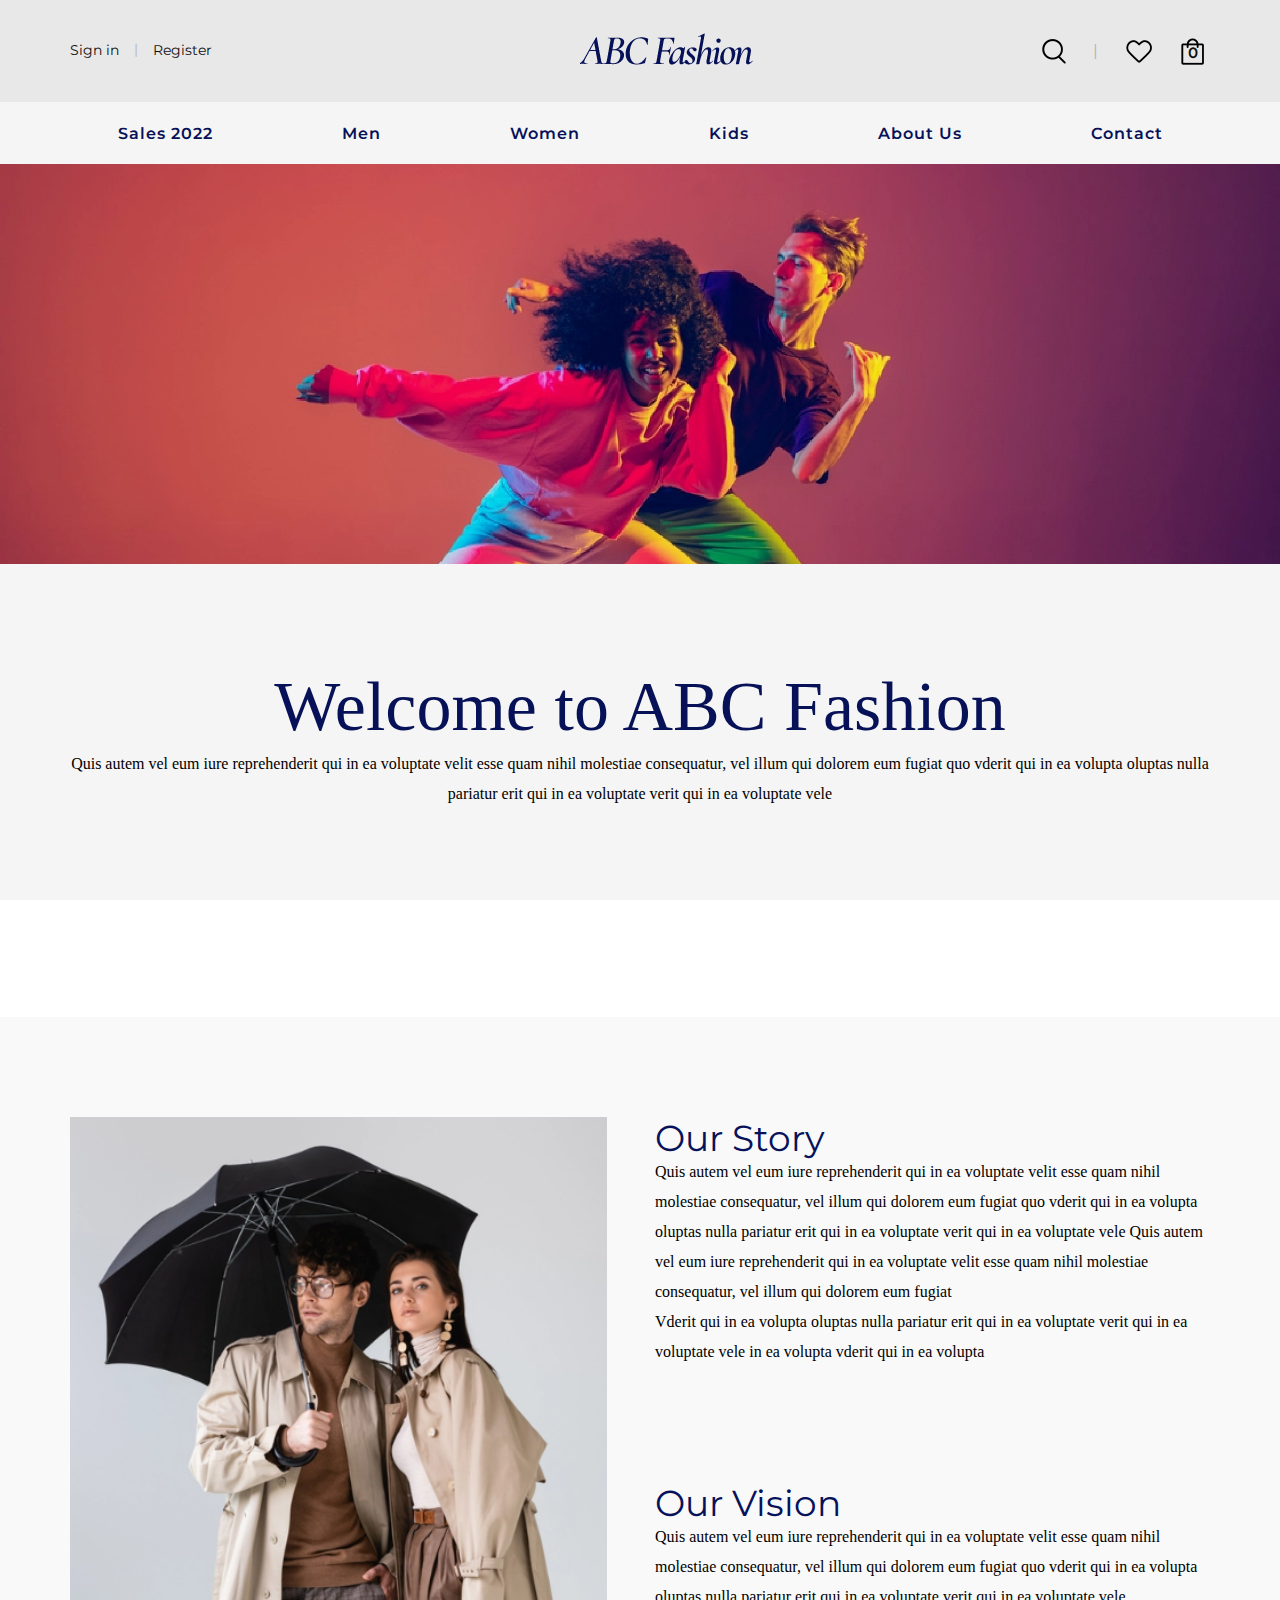
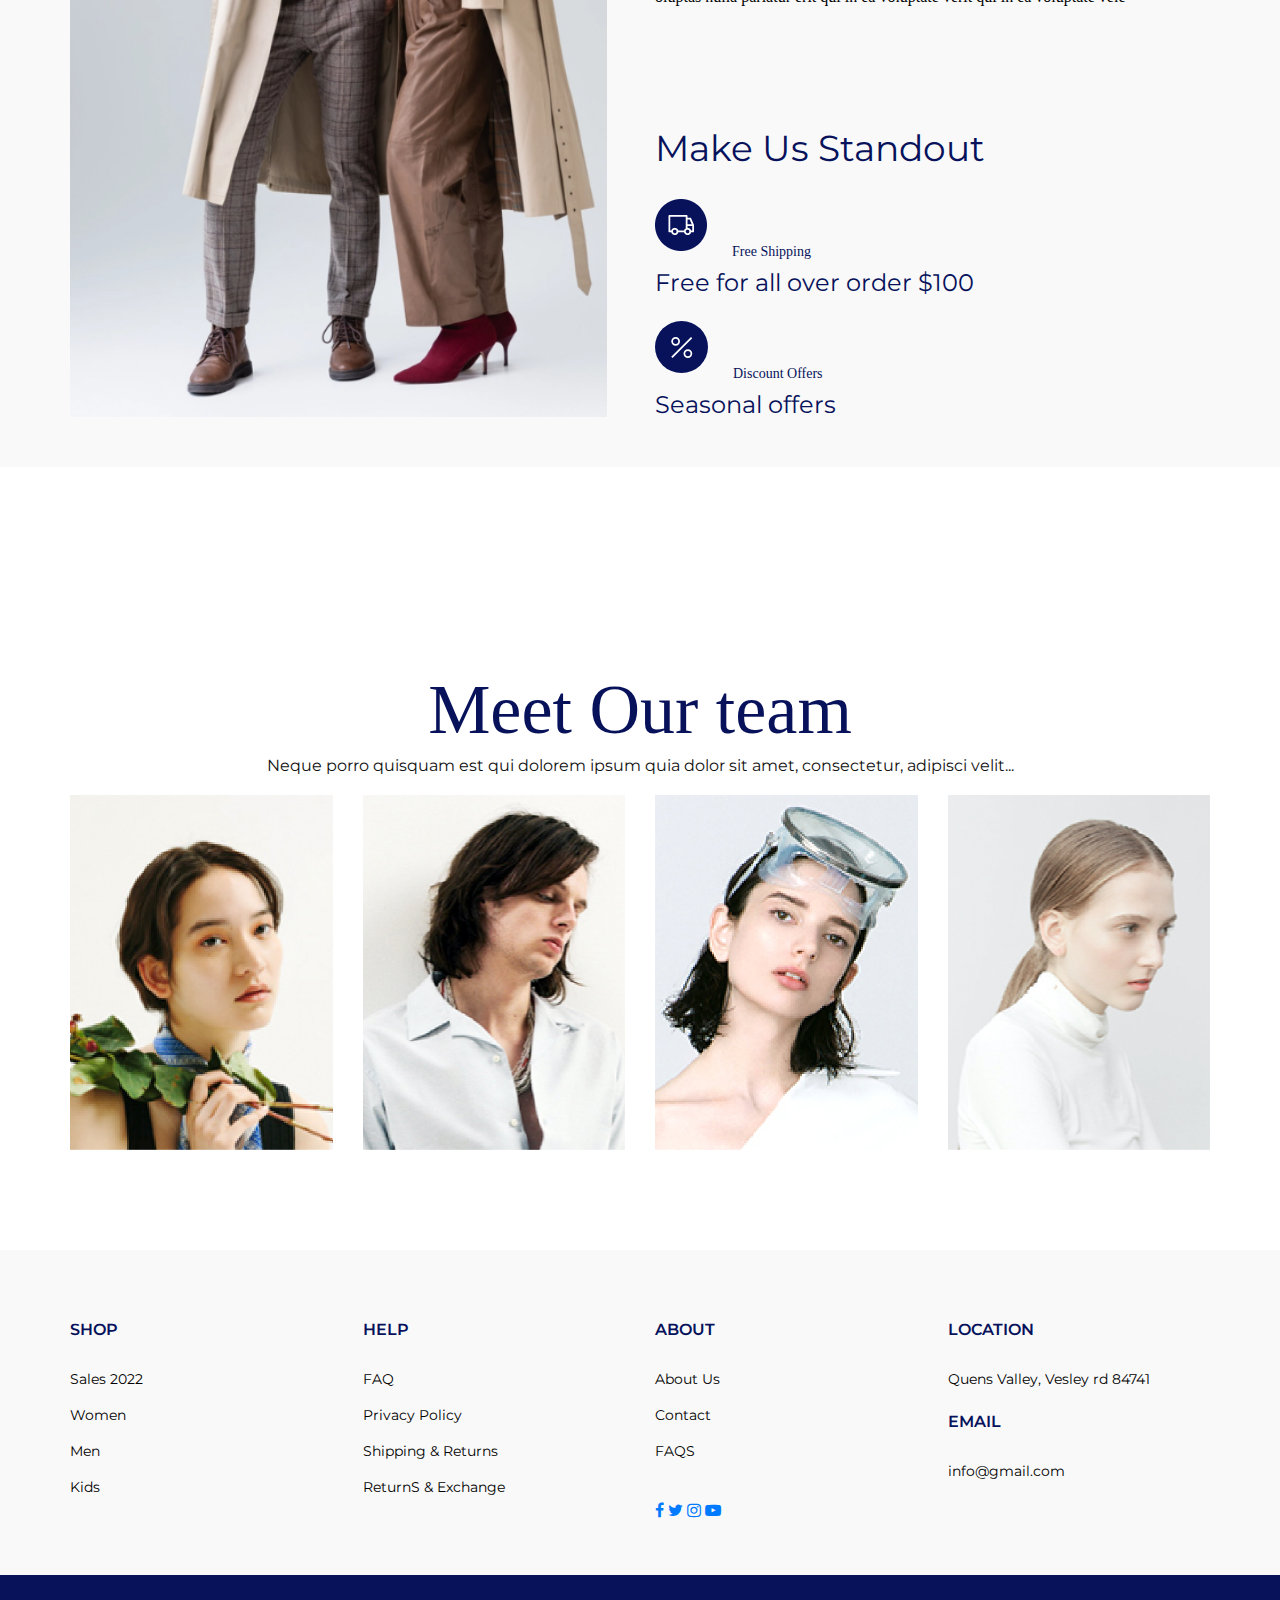
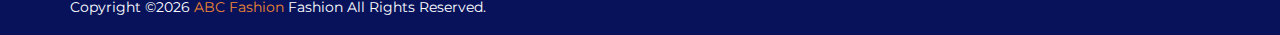
==== commit b5f669de: "About  Page Done" ====
--- a/cake-main/about.html
+++ b/cake-main/about.html
@@ -34,42 +34,30 @@
         <div class="loader"></div>
     </div>
 
-    <!-- Offcanvas Menu Begin -->
-    <div class="offcanvas-menu-overlay"></div>
-    <div class="offcanvas-menu-wrapper">
-        <div class="offcanvas__cart">
-            <div class="offcanvas__cart__links">
-                <a href="#" class="search-switch"><img src="img/icon/search.png" alt=""></a>
-                <a href="#"><img src="img/icon/heart.png" alt=""></a>
-            </div>
-            <div class="offcanvas__cart__item">
-                <a href="#"><img src="img/icon/cart.png" alt=""> <span>0</span></a>
-                <div class="cart__price">Cart: <span>$0.00</span></div>
-            </div>
-        </div>
-        <div class="offcanvas__logo">
-            <a href="./index.html"><img src="img/logo.png" alt=""></a>
-        </div>
-        <div id="mobile-menu-wrap"></div>
-        <div class="offcanvas__option">
-            <ul>
-                <li>USD <span class="arrow_carrot-down"></span>
-                    <ul>
-                        <li>EUR</li>
-                        <li>USD</li>
-                    </ul>
-                </li>
-                <li>ENG <span class="arrow_carrot-down"></span>
-                    <ul>
-                        <li>Spanish</li>
-                        <li>ENG</li>
-                    </ul>
-                </li>
-                <li><a href="#">Sign in</a> <span class="arrow_carrot-down"></span></li>
-            </ul>
-        </div>
-    </div>
-    <!-- Offcanvas Menu End -->
+   <!-- Offcanvas Menu Begin -->
+ <div class="offcanvas-menu-overlay"></div>
+ <div class="offcanvas-menu-wrapper">
+     <div class="offcanvas__cart">
+         <div class="offcanvas__cart__links">
+             <a href="#" class="search-switch"><img src="img/icon/search.png" alt=""></a>
+             <a href="#"><img src="img/icon/heart.png" alt=""></a>
+         </div>
+         <div class="offcanvas__cart__item">
+             <a href="#"><img src="img/icon/cart.png" alt=""> <span>0</span></a>
+         </div>
+     </div>
+     <div class="offcanvas__logo">
+         <a href="./index.html"><img src="img/ABC Fashion.png" alt=""></a>
+     </div>
+     <div id="mobile-menu-wrap"></div>
+     <div class="offcanvas__option">
+         <ul>
+             <li><a href="#">Sign in</a></li>
+             <li><a href="#">Register</a></li>
+         </ul>
+     </div>
+ </div>
+<!-- Offcanvas Menu End -->
 
     <!-- Header Section Begin -->
     <header class="header">
@@ -80,23 +68,12 @@
                         <div class="header__top__inner">
                             <div class="header__top__left">
                                 <ul>
-                                    <li>USD <span class="arrow_carrot-down"></span>
-                                        <ul>
-                                            <li>EUR</li>
-                                            <li>USD</li>
-                                        </ul>
-                                    </li>
-                                    <li>ENG <span class="arrow_carrot-down"></span>
-                                        <ul>
-                                            <li>Spanish</li>
-                                            <li>ENG</li>
-                                        </ul>
-                                    </li>
-                                    <li><a href="#">Sign in</a> <span class="arrow_carrot-down"></span></li>
-                                </ul>
+                                    <li><a href="#">Sign in</a></li>
+                                    <li><a href="#">Register</a></li>
+                                 </ul>
                             </div>
                             <div class="header__logo">
-                                <a href="./index.html"><img src="img/logo.png" alt=""></a>
+                                <a href="./index.html"><img src="img/ABC Fashion.png" alt=""></a>
                             </div>
                             <div class="header__top__right">
                                 <div class="header__top__right__links">
@@ -105,7 +82,6 @@
                                 </div>
                                 <div class="header__top__right__cart">
                                     <a href="#"><img src="img/icon/cart.png" alt=""> <span>0</span></a>
-                                    <div class="cart__price">Cart: <span>$0.00</span></div>
                                 </div>
                             </div>
                         </div>
@@ -119,274 +95,113 @@
                 <div class="col-lg-12">
                     <nav class="header__menu mobile-menu">
                         <ul>
-                            <li><a href="./index.html">Home</a></li>
-                            <li class="active"><a href="./about.html">About</a></li>
-                            <li><a href="./shop.html">Shop</a></li>
-                            <li><a href="#">Pages</a>
-                                <ul class="dropdown">
-                                    <li><a href="./shop-details.html">Shop Details</a></li>
-                                    <li><a href="./shoping-cart.html">Shoping Cart</a></li>
-                                    <li><a href="./checkout.html">Check Out</a></li>
-                                    <li><a href="./wisslist.html">Wisslist</a></li>
-                                    <li><a href="./Class.html">Class</a></li>
-                                    <li><a href="./blog-details.html">Blog Details</a></li>
-                                </ul>
+                            <li><a href="#">Sales 2022</a></li>
+                            <li><a href="#">Men</a></li>
+                            <li><a href="#">Women</a></li>
+                            <li><a href="#">Kids</a>
                             </li>
-                            <li><a href="./blog.html">Blog</a></li>
-                            <li><a href="./contact.html">Contact</a></li>
+                            <li><a href="#">About Us</a></li>
+                            <li><a href="#">Contact</a></li>
                         </ul>
                     </nav>
                 </div>
             </div>
         </div>
     </header>
-    <!-- Header Section End -->
-
-    <!-- Breadcrumb Begin -->
-    <div class="breadcrumb-option">
-        <div class="container">
-            <div class="row">
-                <div class="col-lg-6 col-md-6 col-sm-6">
-                    <div class="breadcrumb__text">
-                        <h2>About</h2>
-                    </div>
-                </div>
-                <div class="col-lg-6 col-md-6 col-sm-6">
-                    <div class="breadcrumb__links">
-                        <a href="./index.html">Home</a>
-                        <span>About</span>
-                    </div>
-                </div>
-            </div>
-        </div>
-    </div>
-    <!-- Breadcrumb End -->
-
-    <!-- About Section Begin -->
-    <section class="about spad">
-        <div class="container">
-            <div class="row">
-                <div class="col-lg-12">
-                    <div class="about__video set-bg" data-setbg="img/about-video.jpg">
-                        <a href="https://www.youtube.com/watch?v=8PJ3_p7VqHw&list=RD8PJ3_p7VqHw&start_radio=1"
-                        class="play-btn video-popup"><i class="fa fa-play"></i></a>
-                    </div>
-                </div>
-            </div>
-            <div class="row">
-                <div class="col-lg-6 col-md-6">
-                    <div class="about__text">
-                        <div class="section-title">
-                            <span>About Cake shop</span>
-                            <h2>Cakes and bakes from the house of Queens!</h2>
-                        </div>
-                        <p>The "Cake Shop" is a Jordanian Brand that started as a small family business. The owners are
-                        Dr. Iyad Sultan and Dr. Sereen Sharabati, supported by a staff of 80 employees.</p>
-                    </div>
-                </div>
-                <div class="col-lg-6 col-md-6">
-                    <div class="about__bar">
-                        <div class="about__bar__item">
-                            <p>Cake design</p>
-                            <div id="bar1" class="barfiller">
-                                <div class="tipWrap"><span class="tip"></span></div>
-                                <span class="fill" data-percentage="95"></span>
-                            </div>
-                        </div>
-                        <div class="about__bar__item">
-                            <p>Cake Class</p>
-                            <div id="bar2" class="barfiller">
-                                <div class="tipWrap"><span class="tip"></span></div>
-                                <span class="fill" data-percentage="80"></span>
-                            </div>
-                        </div>
-                        <div class="about__bar__item">
-                            <p>Cake Recipes</p>
-                            <div id="bar3" class="barfiller">
-                                <div class="tipWrap"><span class="tip"></span></div>
-                                <span class="fill" data-percentage="90"></span>
-                            </div>
-                        </div>
-                    </div>
-                </div>
-            </div>
-        </div>
-    </section>
-    <!-- About Section End -->
-
-    <!-- Testimonial Section Begin -->
-    <section class="testimonial spad">
-        <div class="container">
-            <div class="row">
-                <div class="col-lg-12 text-center">
-                    <div class="section-title">
-                        <span>Testimonial</span>
-                        <h2>Our client say</h2>
-                    </div>
-                </div>
-            </div>
-            <div class="row">
-                <div class="testimonial__slider owl-carousel">
-                    <div class="col-lg-6">
-                        <div class="testimonial__item">
-                            <div class="testimonial__author">
-                                <div class="testimonial__author__pic">
-                                    <img src="img/testimonial/ta-1.jpg" alt="">
-                                </div>
-                                <div class="testimonial__author__text">
-                                    <h5>Kerry D.Silva</h5>
-                                    <span>New york</span>
-                                </div>
-                            </div>
-                            <div class="rating">
-                                <span class="icon_star"></span>
-                                <span class="icon_star"></span>
-                                <span class="icon_star"></span>
-                                <span class="icon_star"></span>
-                                <span class="icon_star-half_alt"></span>
-                            </div>
-                            <p>Lorem ipsum dolor sit amet, consectetur adipiscing elit, sed do eiusmod tempor incididunt
-                            ut labore et dolore magna aliqua viverra lacus vel facilisis.</p>
-                        </div>
-                    </div>
-                    <div class="col-lg-6">
-                        <div class="testimonial__item">
-                            <div class="testimonial__author">
-                                <div class="testimonial__author__pic">
-                                    <img src="img/testimonial/ta-2.jpg" alt="">
-                                </div>
-                                <div class="testimonial__author__text">
-                                    <h5>Kerry D.Silva</h5>
-                                    <span>New york</span>
-                                </div>
-                            </div>
-                            <div class="rating">
-                                <span class="icon_star"></span>
-                                <span class="icon_star"></span>
-                                <span class="icon_star"></span>
-                                <span class="icon_star"></span>
-                                <span class="icon_star-half_alt"></span>
-                            </div>
-                            <p>Lorem ipsum dolor sit amet, consectetur adipiscing elit, sed do eiusmod tempor incididunt
-                            ut labore et dolore magna aliqua viverra lacus vel facilisis.</p>
-                        </div>
-                    </div>
-                    <div class="col-lg-6">
-                        <div class="testimonial__item">
-                            <div class="testimonial__author">
-                                <div class="testimonial__author__pic">
-                                    <img src="img/testimonial/ta-1.jpg" alt="">
-                                </div>
-                                <div class="testimonial__author__text">
-                                    <h5>Ophelia Nunez</h5>
-                                    <span>London</span>
-                                </div>
-                            </div>
-                            <div class="rating">
-                                <span class="icon_star"></span>
-                                <span class="icon_star"></span>
-                                <span class="icon_star"></span>
-                                <span class="icon_star"></span>
-                                <span class="icon_star-half_alt"></span>
-                            </div>
-                            <p>Lorem ipsum dolor sit amet, consectetur adipiscing elit, sed do eiusmod tempor incididunt
-                            ut labore et dolore magna aliqua viverra lacus vel facilisis.</p>
-                        </div>
-                    </div>
-                    <div class="col-lg-6">
-                        <div class="testimonial__item">
-                            <div class="testimonial__author">
-                                <div class="testimonial__author__pic">
-                                    <img src="img/testimonial/ta-2.jpg" alt="">
-                                </div>
-                                <div class="testimonial__author__text">
-                                    <h5>Kerry D.Silva</h5>
-                                    <span>New york</span>
-                                </div>
-                            </div>
-                            <div class="rating">
-                                <span class="icon_star"></span>
-                                <span class="icon_star"></span>
-                                <span class="icon_star"></span>
-                                <span class="icon_star"></span>
-                                <span class="icon_star-half_alt"></span>
-                            </div>
-                            <p>Lorem ipsum dolor sit amet, consectetur adipiscing elit, sed do eiusmod tempor incididunt
-                            ut labore et dolore magna aliqua viverra lacus vel facilisis.</p>
-                        </div>
-                    </div>
-                    <div class="col-lg-6">
-                        <div class="testimonial__item">
-                            <div class="testimonial__author">
-                                <div class="testimonial__author__pic">
-                                    <img src="img/testimonial/ta-1.jpg" alt="">
-                                </div>
-                                <div class="testimonial__author__text">
-                                    <h5>Ophelia Nunez</h5>
-                                    <span>London</span>
-                                </div>
-                            </div>
-                            <div class="rating">
-                                <span class="icon_star"></span>
-                                <span class="icon_star"></span>
-                                <span class="icon_star"></span>
-                                <span class="icon_star"></span>
-                                <span class="icon_star-half_alt"></span>
-                            </div>
-                            <p>Lorem ipsum dolor sit amet, consectetur adipiscing elit, sed do eiusmod tempor incididunt
-                            ut labore et dolore magna aliqua viverra lacus vel facilisis.</p>
-                        </div>
-                    </div>
-                    <div class="col-lg-6">
-                        <div class="testimonial__item">
-                            <div class="testimonial__author">
-                                <div class="testimonial__author__pic">
-                                    <img src="img/testimonial/ta-2.jpg" alt="">
-                                </div>
-                                <div class="testimonial__author__text">
-                                    <h5>Kerry D.Silva</h5>
-                                    <span>New york</span>
-                                </div>
-                            </div>
-                            <div class="rating">
-                                <span class="icon_star"></span>
-                                <span class="icon_star"></span>
-                                <span class="icon_star"></span>
-                                <span class="icon_star"></span>
-                                <span class="icon_star-half_alt"></span>
-                            </div>
-                            <p>Lorem ipsum dolor sit amet, consectetur adipiscing elit, sed do eiusmod tempor incididunt
-                            ut labore et dolore magna aliqua viverra lacus vel facilisis.</p>
-                        </div>
-                    </div>
-                </div>
-            </div>
-        </div>
-    </section>
-    <!-- Testimonial Section End -->
+<!-- Header Section End -->
+
+<!-- Hero Section Begin -->
+<section class="hero">
+    <div class="contact_hero set-bg" data-setbg="img/about/about2x.png">
+        </div>
+</section>
+<!-- Hero Section End -->
+
+<!-- About Section Begin -->
+<section class="about spad">
+    <div class="container">
+        <div class="row">
+            <div class="col-lg-12 col-md-6">
+                <div class="about-welcome">
+                    <div class="about-welsty">
+                        <h2>Welcome to ABC Fashion</h2>
+                        <p>Quis autem vel eum iure reprehenderit qui in ea voluptate velit esse quam nihil molestiae consequatur, vel illum qui dolorem eum fugiat quo vderit qui in ea volupta oluptas nulla pariatur erit qui in ea voluptate verit qui in ea voluptate vele</p>
+                     </div>
+                </div>
+            </div>
+        </div>
+    </div>
+</section>
+<!-- About Section End -->
+
+<!-- About Section Begin -->
+<section class="about spad">
+    <div class="about-section">
+    <div class="container">
+        <div class="row">
+            <div class="col-lg-6 col-md-6">
+                <div class="about__text">
+                    <div>
+                        <img src="img/about/Group 43.png">
+                    </div>
+                </div>
+            </div>
+            <div class="about-content col-lg-6 col-md-6">
+                <h2>Our Story</h2>
+                <p>
+                    Quis autem vel eum iure reprehenderit qui in ea voluptate velit esse quam nihil molestiae consequatur, vel illum qui dolorem eum fugiat quo vderit qui in ea volupta oluptas nulla pariatur erit qui in ea voluptate verit qui in ea voluptate vele Quis autem vel eum iure reprehenderit qui in ea voluptate velit esse quam nihil molestiae consequatur, vel illum qui dolorem eum fugiat<br>Vderit qui in ea volupta oluptas nulla pariatur erit qui in ea voluptate verit qui in ea voluptate vele in ea volupta vderit qui in ea volupta</p>
+                <h2>Our Vision</h2>
+                <p>
+                    Quis autem vel eum iure reprehenderit qui in ea voluptate velit esse quam nihil molestiae consequatur, vel illum qui dolorem eum fugiat quo vderit qui in ea volupta oluptas nulla pariatur erit qui in ea voluptate verit qui in ea voluptate vele
+                </p>
+                <h2>Make Us Standout</h2>
+                <br><br><br>
+                <div class="about__item">
+                    <ul>
+                        <li>
+                            <span><img src="img/about/Group 580.png"></span>
+                            <p class="para">Free Shipping</p>
+                            <span>Free for all over order $100</span>
+                            
+                        </li>
+                        <li>
+                            <span><img src="img/about/Group 579.svg"></span>
+                            <p class="para">Discount Offers</p>
+                            <span>Seasonal offers</span>
+                            
+                        </li>
+                    </ul>
+                  </div>
+            
+        
+            </div>
+        </div>
+    </div>
+</div>
+</section>
+<!-- About Section End -->
+
+
+
+
 
     <!-- Team Section Begin -->
     <section class="team spad">
         <div class="container">
             <div class="row">
-                <div class="col-lg-7 col-md-7 col-sm-7">
-                    <div class="section-title">
-                        <span>Our team</span>
-                        <h2>Sweet Baker </h2>
-                    </div>
-                </div>
-                <div class="col-lg-5 col-md-5 col-sm-5">
-                    <div class="team__btn">
-                        <a href="#" class="primary-btn">Join Us</a>
+                <div class="col-lg-12 col-md-7 col-sm-7">
+                    <div class="title">
+                        <h2>Meet Our team</h2>
+                        <p>Neque porro quisquam est qui dolorem ipsum quia dolor sit amet, consectetur, adipisci velit...</p>
                     </div>
                 </div>
             </div>
             <div class="row">
                 <div class="col-lg-3  col-md-6 col-sm-6">
-                    <div class="team__item set-bg" data-setbg="img/team/team-1.jpg">
+                    <div class="team__item set-bg" data-setbg="img/about/12x.png">
                         <div class="team__item__text">
-                            <h6>Randy Butler</h6>
-                            <span>Decorater</span>
+                            <h6>Maggie Flowers</h6>
+                            <span>Photographer</span>
                             <div class="team__item__social">
                                 <a href="#"><i class="fa fa-facebook"></i></a>
                                 <a href="#"><i class="fa fa-twitter"></i></a>
@@ -397,10 +212,10 @@
                     </div>
                 </div>
                 <div class="col-lg-3  col-md-6 col-sm-6">
-                    <div class="team__item set-bg" data-setbg="img/team/team-2.jpg">
+                    <div class="team__item set-bg" data-setbg="img/about/2x.png">
                         <div class="team__item__text">
-                            <h6>Randy Butler</h6>
-                            <span>Decorater</span>
+                            <h6>Charlie Daniels</h6>
+                            <span>Manager</span>
                             <div class="team__item__social">
                                 <a href="#"><i class="fa fa-facebook"></i></a>
                                 <a href="#"><i class="fa fa-twitter"></i></a>
@@ -411,10 +226,10 @@
                     </div>
                 </div>
                 <div class="col-lg-3  col-md-6 col-sm-6">
-                    <div class="team__item set-bg" data-setbg="img/team/team-3.jpg">
+                    <div class="team__item set-bg" data-setbg="img/about/32x.png">
                         <div class="team__item__text">
-                            <h6>Randy Butler</h6>
-                            <span>Decorater</span>
+                            <h6>Anais Coolum</h6>
+                            <span>Marketing Manager</span>
                             <div class="team__item__social">
                                 <a href="#"><i class="fa fa-facebook"></i></a>
                                 <a href="#"><i class="fa fa-twitter"></i></a>
@@ -425,10 +240,10 @@
                     </div>
                 </div>
                 <div class="col-lg-3  col-md-6 col-sm-6">
-                    <div class="team__item set-bg" data-setbg="img/team/team-4.jpg">
+                    <div class="team__item set-bg" data-setbg="img/about/42x.png">
                         <div class="team__item__text">
-                            <h6>Randy Butler</h6>
-                            <span>Decorater</span>
+                            <h6>Caroyln Potter</h6>
+                            <span>Product Designer</span>
                             <div class="team__item__social">
                                 <a href="#"><i class="fa fa-facebook"></i></a>
                                 <a href="#"><i class="fa fa-twitter"></i></a>
@@ -444,44 +259,56 @@
     <!-- Team Section End -->
 
     <!-- Footer Section Begin -->
-    <footer class="footer set-bg" data-setbg="img/footer-bg.jpg">
+    <footer class="footer set-bg">
         <div class="container">
             <div class="row">
-                <div class="col-lg-4 col-md-6 col-sm-6">
+                <div class="col-lg-3 col-md-6 col-sm-6">
                     <div class="footer__widget">
-                        <h6>WORKING HOURS</h6>
+                        <h6>Shop</h6>
                         <ul>
-                            <li>Monday - Friday: 08:00 am – 08:30 pm</li>
-                            <li>Saturday: 10:00 am – 16:30 pm</li>
-                            <li>Sunday: 10:00 am – 16:30 pm</li>
+                            <li>Sales 2022</li>
+                            <li>Women</li>
+                            <li>Men</li>
+                            <li>Kids</li>
                         </ul>
                     </div>
                 </div>
-                <div class="col-lg-4 col-md-6 col-sm-6">
-                    <div class="footer__about">
-                        <div class="footer__logo">
-                            <a href="#"><img src="img/footer-logo.png" alt=""></a>
-                        </div>
-                        <p>Lorem ipsum dolor amet, consectetur adipiscing elit, sed do eiusmod tempor incididunt ut
-                        labore dolore magna aliqua.</p>
-                        <div class="footer__social">
-                            <a href="#"><i class="fa fa-facebook"></i></a>
-                            <a href="#"><i class="fa fa-twitter"></i></a>
-                            <a href="#"><i class="fa fa-instagram"></i></a>
-                            <a href="#"><i class="fa fa-youtube-play"></i></a>
-                        </div>
-                    </div>
-                </div>
-                <div class="col-lg-4 col-md-6 col-sm-6">
-                    <div class="footer__newslatter">
-                        <h6>Subscribe</h6>
-                        <p>Get latest updates and offers.</p>
-                        <form action="#">
-                            <input type="text" placeholder="Email">
-                            <button type="submit"><i class="fa fa-send-o"></i></button>
-                        </form>
-                    </div>
-                </div>
+                <div class="col-lg-3 col-md-6 col-sm-6">
+                    <div class="footer__widget">
+                        <h6>Help</h6>
+                        <ul>
+                            <li>FAQ</li>
+                            <li>Privacy Policy</li>
+                            <li>Shipping & Returns</li>
+                            <li>ReturnS & Exchange</li>
+                        </ul>
+                    </div>
+                </div>
+                <div class="col-lg-3 col-md-6 col-sm-6">
+                    <div class="footer__widget">
+                        <h6>About</h6>
+                        <ul>
+                            <li>About Us</li>
+                            <li>Contact</li>
+                            <li>FAQS</li>
+                         </ul>
+                    </div>
+                    <div class="footer__social">
+                        <a href="#"><i class="fa fa-facebook"></i></a>
+                        <a href="#"><i class="fa fa-twitter"></i></a>
+                        <a href="#"><i class="fa fa-instagram"></i></a>
+                        <a href="#"><i class="fa fa-youtube-play"></i></a>
+                    </div>
+                </div>
+                <div class="col-lg-3 col-md-6 col-sm-6">
+                    <div class="footer__widget">
+                        <h6>Location</h6>
+                        <p>Quens Valley, Vesley rd 84741</p>
+                        <h6>Email</h6>
+                        <p>info@gmail.com</p>
+                    </div>
+                </div>
+                
             </div>
         </div>
         <div class="copyright">
@@ -489,19 +316,9 @@
                 <div class="row">
                     <div class="col-lg-7">
                         <p class="copyright__text text-white"><!-- Link back to Colorlib can't be removed. Template is licensed under CC BY 3.0. -->
-                          Copyright &copy;<script>document.write(new Date().getFullYear());</script> All rights reserved | This template is made with <i class="fa fa-heart" aria-hidden="true"></i> by <a href="https://colorlib.com" target="_blank">Colorlib</a>
-                          <!-- Link back to Colorlib can't be removed. Template is licensed under CC BY 3.0. -->
+                          Copyright &copy;<script>document.write(new Date().getFullYear());</script> <a href="https://colorlib.com" target="_blank">ABC Fashion</a> Fashion All Rights Reserved.
                       </p>
                   </div>
-                  <div class="col-lg-5">
-                    <div class="copyright__widget">
-                        <ul>
-                            <li><a href="#">Privacy Policy</a></li>
-                            <li><a href="#">Terms & Conditions</a></li>
-                            <li><a href="#">Site Map</a></li>
-                        </ul>
-                    </div>
-                </div>
             </div>
         </div>
     </div>
--- a/cake-main/css/style.css
+++ b/cake-main/css/style.css
@@ -110,23 +110,23 @@
   margin-bottom: 35px;
 }
 .section-title span {
-  padding-left: 60px;
-  color: #000000;
+  color: #0B0B0B;
+  width: 177px;
   font-size: 20px;
-  font-weight: 600;
-  letter-spacing: 4px;
-  display: block;
-  margin-bottom: 10px;
+  font-weight: 600px;
 }
 .section-title h2 {
-  padding-left: 90px;
+  width: 291px;
+  height: 85px;
   font-size: 46px;
   color: #07125b;
+  opacity: 1;
   line-height: 60px;
   font-weight: 700;
   font-style: italic;
   font-family: "Playfair Display", serif;
 }
+
 
 .set-bg {
   background-repeat: no-repeat;
@@ -160,7 +160,7 @@
   text-transform: uppercase;
   padding: 14px 30px;
   color: #ffffff;
-  background: #f08632;
+  background: #07125b;
   letter-spacing: 2px;
 }
 
@@ -797,11 +797,17 @@
 }
 
 .team__item {
-  height: 360px;
+  height: 355px;
   position: relative;
   overflow: hidden;
   margin-bottom: 30px;
 }
+/* .team__item1 {
+  height: 301px;
+  position: relative;
+  overflow: hidden;
+  margin-bottom: 30px;
+} */
 .team__item:hover .team__item__text {
   opacity: 1;
   bottom: 0;
@@ -928,7 +934,7 @@
   Instagram
 -----------------------*/
 .instagram__text {
-  padding-top: 90px;
+  padding-top: 45px;
 }
 .instagram__text .section-title {
   margin-bottom: 55px;
@@ -969,6 +975,27 @@
 .instagram__pic img {
   min-width: 100%;
 }
+.instagram__text span{
+  color: #0B0B0B;
+  width: 107px;
+  height: 21px;
+  font: normal normal normal 15px/23px Poppins;
+  letter-spacing: 4.5px;
+  color: #0B0B0B;
+  opacity: 1;
+  text-transform: uppercase;
+}
+/* .instagram__text p{
+  width: 532px;
+  height: 133px;
+  text-align: left;
+   font: normal normal normal 16px/32px Poppins;
+  letter-spacing: 0px;
+  color: #000000;
+  opacity: 1;
+  padding-bottom: 90px;
+} */
+
 
 /*---------------------
   Map
@@ -988,6 +1015,9 @@
   position: absolute;
   left: 0;
   top: 0;
+  color: #07125b;
+  background: #07125b;
+  opacity: 0.5;/*add this*/; 
 }
 .map__iframe iframe {
   width: 100%;
@@ -1125,6 +1155,7 @@
 -----------------------*/
 .footer {
   padding-top: 70px;
+  background: #F9F9F9;
 }
 
 .footer__widget {
@@ -1256,7 +1287,7 @@
 }
 
 .copyright {
-  background: #000000;
+  background: #07125b;
   padding: 18px 0 14px;
   margin-top: 40px;
 }
@@ -1303,19 +1334,19 @@
 /*---------------------
   Breadcrumb
 -----------------------*/
-.breadcrumb-option {
+/* .breadcrumb-option {
   padding-top: 60px;
-}
-
-.breadcrumb__text h2 {
+} */
+
+/* .breadcrumb__text h2 {
   font-size: 50px;
   color: #000000;
   font-weight: 700;
   font-style: italic;
   font-family: "Playfair Display", serif;
-}
-
-.breadcrumb__links {
+} */
+
+/* .breadcrumb__links {
   text-align: right;
   padding-top: 15px;
 }
@@ -1337,7 +1368,7 @@
   font-size: 16px;
   color: #888888;
   display: inline-block;
-}
+} */
 
 /*---------------------
   About
@@ -3063,15 +3094,15 @@
   margin-bottom: 70px;
 }
 
-/* .contact__address {
+.contact__address {
   padding-bottom: 40px;
   border-bottom: 1px solid #e8eff4;
   margin-bottom: 70px;
-} */
-
-/* .contact__address__item {
+}
+
+.contact__address__item {
   margin-bottom: 30px;
-} */
+}
 .contact__address__item h6 {
   color: #111111;
   font-weight: 600;
@@ -3088,24 +3119,49 @@
 }
 .contact__address__item ul li span {
   font-size: 24px;
-  color: #111111;
+  color: #07125b;
   margin-right: 25px;
   float: left;
 }
 .contact__address__item ul li p {
   font-size: 14px;
-  color: #444444;
+  color: #07125b;
   line-height: 26px;
   margin-bottom: 0;
   overflow: hidden;
 }
 
-.contact__text h3 {
-  color: #111111;
-  font-weight: 700;
+.contact__text h2 {
+  color: #07125b;
+  font-weight: 700px;
+  font-size: 50px;
   font-style: italic;
-  font-family: "Playfair Display", serif;
+  font-family: Cormorant;
   margin-bottom: 20px;
+  text-align: left;
+  opacity: 1;
+  font: normal normal medium 80px/85px Cormorant;
+}
+/* .contact__address__item p{
+  top: 1026px;
+  left: 246px;
+  width: 96px;
+  height: 31px;
+  color: var(--unnamed-color-07125b);
+  text-align: left;
+  font: normal normal 600 22px/33px Poppins;
+  letter-spacing: 0px;
+  color: #bb17db;
+  opacity: 1;
+} */
+
+.contact__text h4{
+  height: 60px;
+  text-align: left;
+  font: normal normal 300 50px/85px Cormorant;
+  letter-spacing: -3px;
+  color: #000000;
+  opacity: 1;
 }
 .contact__text ul {
   margin-bottom: 35px;
@@ -3115,6 +3171,19 @@
   font-size: 16px;
   color: #444444;
   line-height: 36px;
+}
+.contact__form h3{
+  color: #000000;
+  font-weight: 700px;
+  font-size: 50px;
+  font-style: italic;
+  font-family: Cormorant;
+  text-align: left;
+  opacity: 1;
+  font: normal normal medium 300 50px/85px Cormorant;
+  margin-bottom: 40px;
+  letter-spacing: -3;
+  height: 60px;
 }
 
 .contact__form form input {
@@ -4058,33 +4127,158 @@
 }
 .section{
   background: #07125b;
-  top: 1873px;
-  left: 0px;
-  width: 1600px;
   height: 280px;
   opacity: 1;
 }
 .section_text h2{
-  padding-top: 40px;
-  left: 268px;
-  width: 160px;
+  padding-top: 70px;
+  width: 270px;
   height: 36px;
   text-align: center;
   font:  Poppins;
-  letter-spacing: -1.04px;
   color: #ffffff;
   opacity: 1;
   font-size: 26px;
 }
 .section_text p{
-  padding-top: 90px;
-  top: 2024px;
-  left: 221px;
+  padding-top: 60px;
   width: 264px;
   height: 23px;
   text-align: center;
   font: Poppins;
-  letter-spacing: 0px;
   color: #FFFFFF;
   opacity: 1;
 }
+.contact_hero {
+  height: 700px;
+  display: -webkit-box;
+  display: -ms-flexbox;
+  display: flex;
+  -webkit-box-align: center;
+  -ms-flex-align: center;
+  align-items: center;
+  justify-items: center;
+  height: 400px;
+  opacity: 1;
+}
+.carosuel__item{
+  width: 225px;
+  height: 325px;
+  opacity: 1;
+  border-radius: 3px;
+  top: 40px;
+}
+.aut{
+  background: #F9F9F9;
+}
+.product{
+  text-align: center;
+}
+.product h5{
+ height: 33px;
+ text-align: center;
+ font: normal normal 300 24px/86px Poppins;
+ color: #000000;
+ text-transform: uppercase;
+ opacity: 1;
+ right: 60px;
+ padding-right: 80px;
+ margin-bottom: 10px;
+}
+.product h2{
+  height: 68px;
+  text-align: center;
+  font: normal normal normal 49px/87px Poppins;
+  letter-spacing: -1.96px;
+  color: #07125B;
+  text-transform: uppercase;
+  opacity: 1;
+  margin-bottom: 10px;
+}
+.product p{
+ height: 25px;
+ text-align: center;
+ font: normal normal normal 18px/25px Poppins;
+ letter-spacing: 0.36px;
+ color: #000000;
+ opacity: 1;
+ margin-bottom: 30px;
+}
+.about-welcome{
+  text-align: center;
+}
+.about-welsty h2{
+  text-align: center;
+  height: 85px;
+  font: normal normal 300 70px/85px Cormorant;
+  letter-spacing: 0px;
+  color: #07125B;
+  opacity: 1;
+}
+.about-welsty p{
+  text-align: center;
+  height: 53px;
+  font: normal normal normal 16px/30px Poppins;
+  letter-spacing: 0px;
+  color: #000000;
+  opacity: 1;
+}
+.about-section{
+  background: #F9F9F9;
+  height: 1050px;
+}
+.about__text img{
+  height: 1000px;
+  padding-top: 100px;
+}
+.about-content h2{
+  height: 48px;
+  text-align: left;
+  font: normal normal medium 40px/48px Cormorant;
+  letter-spacing: 0px;
+  color: #07125B;
+  opacity: 1;
+  padding-top: 100px;
+  size: 40px;
+}
+.about-content p{
+  text-align: left;
+font: normal normal normal 16px/30px Poppins;
+letter-spacing: 0px;
+color: #000000;
+opacity: 1;
+padding-top: 40px;
+}
+.about__item ul li p {
+  font-size: 14px;
+  color: #07125b;
+  line-height: 26px;
+  margin-bottom: 0;
+  overflow: hidden;
+}
+.about__item ul li {
+  list-style: none;
+  margin-bottom: 20px;
+  overflow: hidden;
+}
+.about__item ul li span {
+  font-size: 24px;
+  color: #07125b;
+  margin-right: 25px;
+  float: left;
+}
+.about__item img{
+  /* height: 52px; */
+}
+.title h2 {
+  text-align: center;
+  color: #07125b;
+  opacity: 1;
+  font-style: italic;
+  font: normal normal 300 70px/85px Cormorant;
+}
+.title p{
+  text-align: center;
+}
+
+
